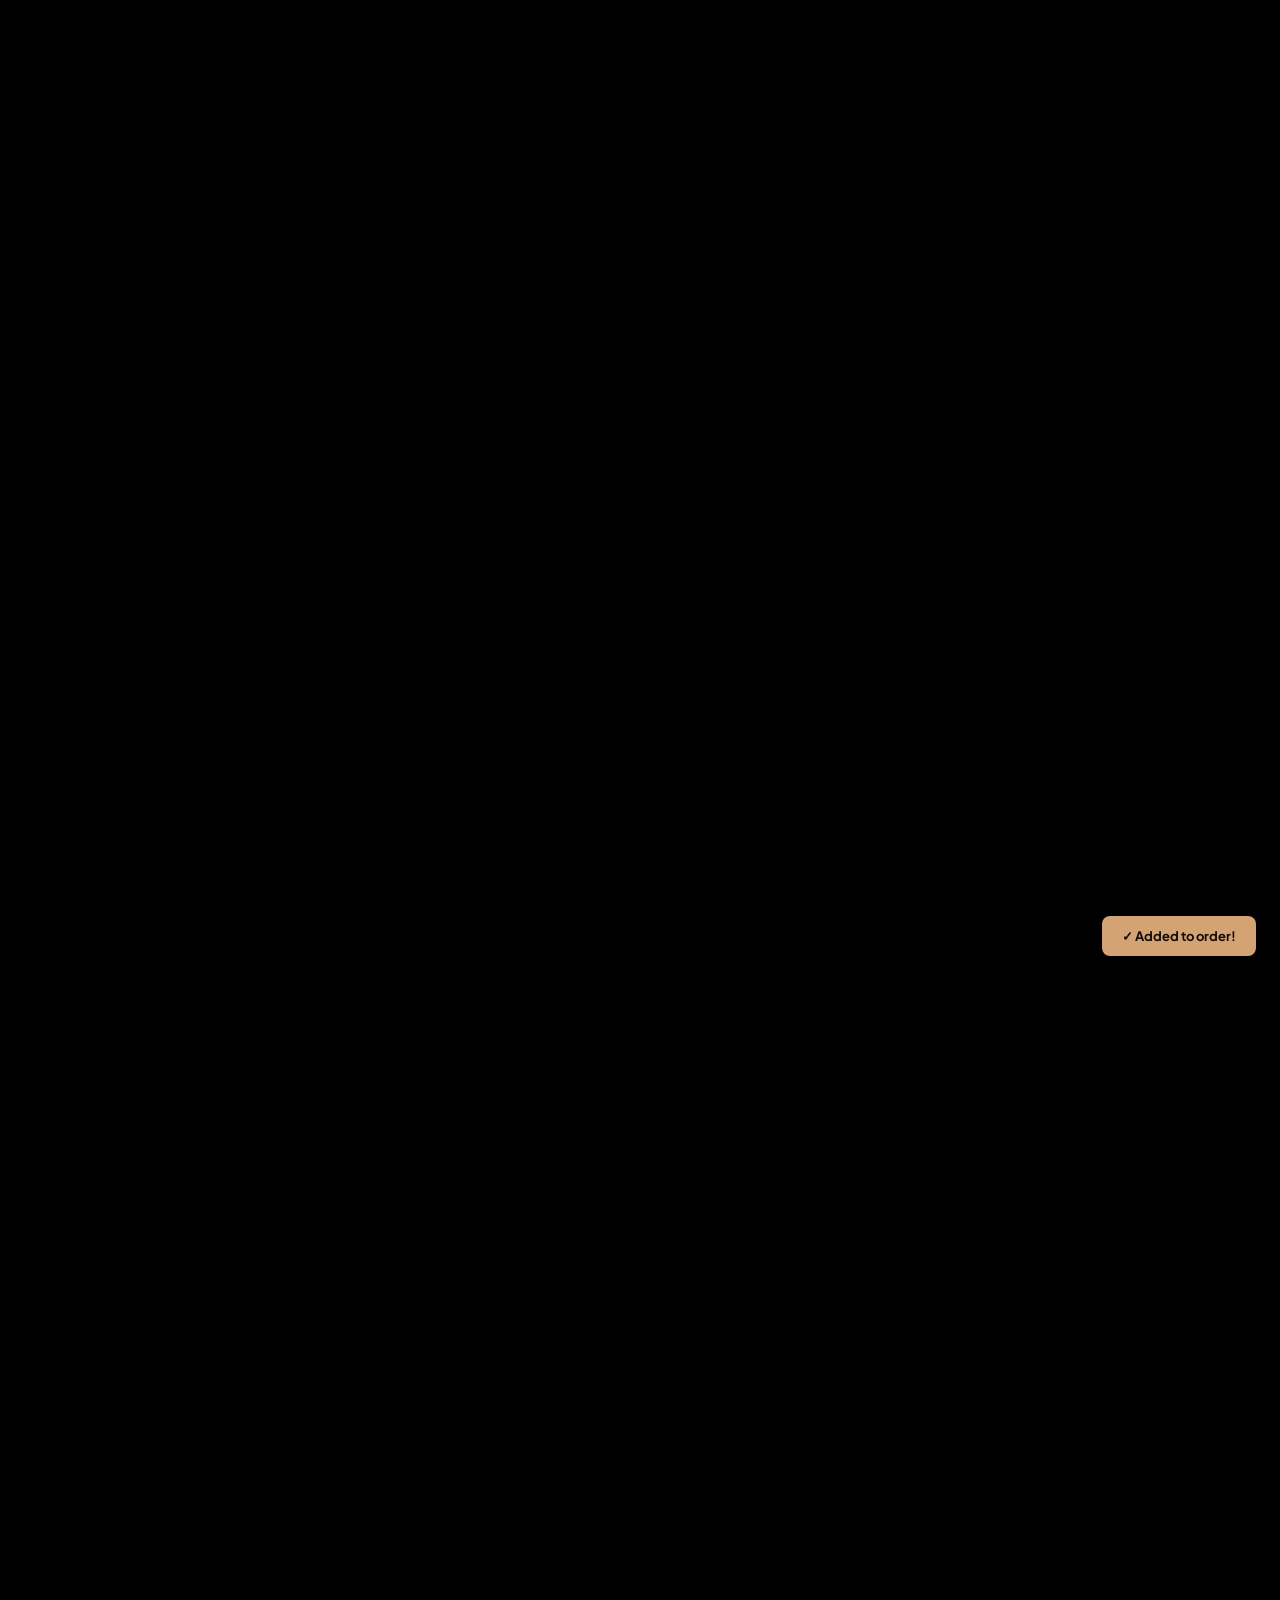
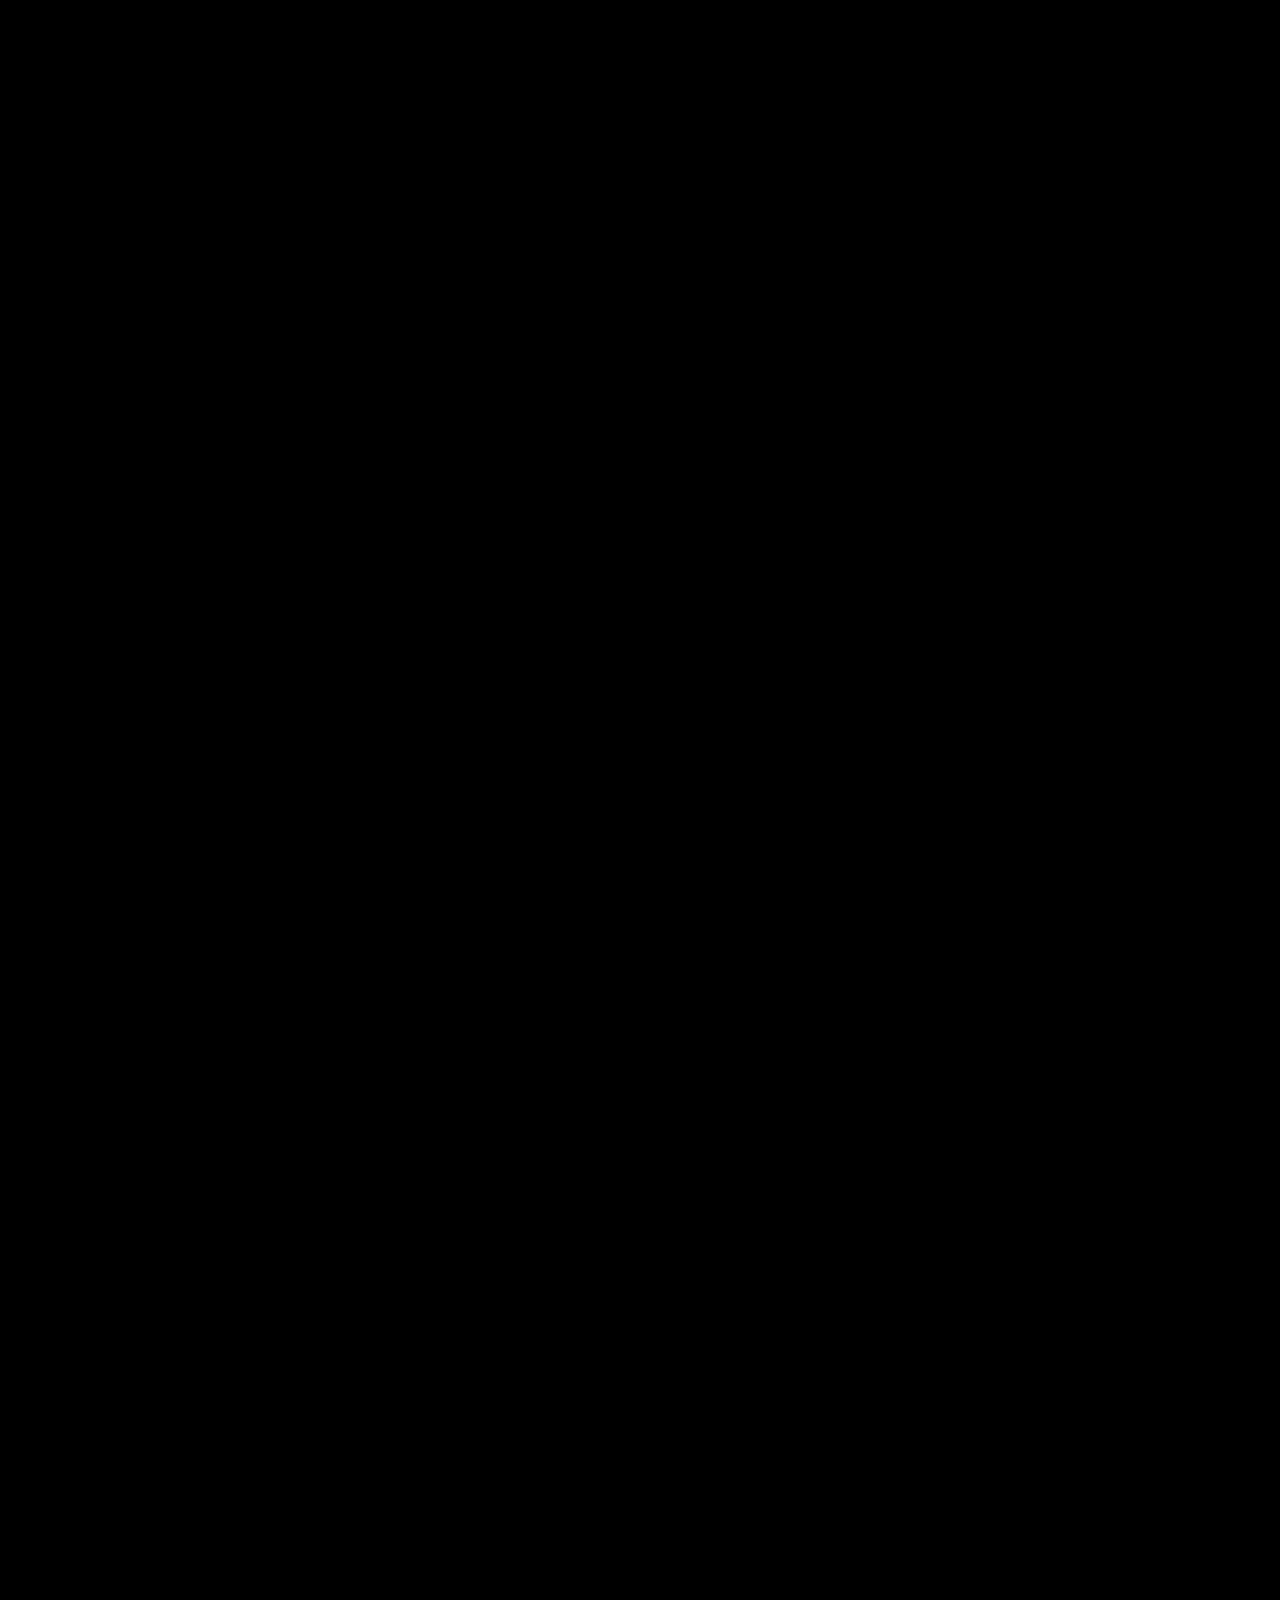
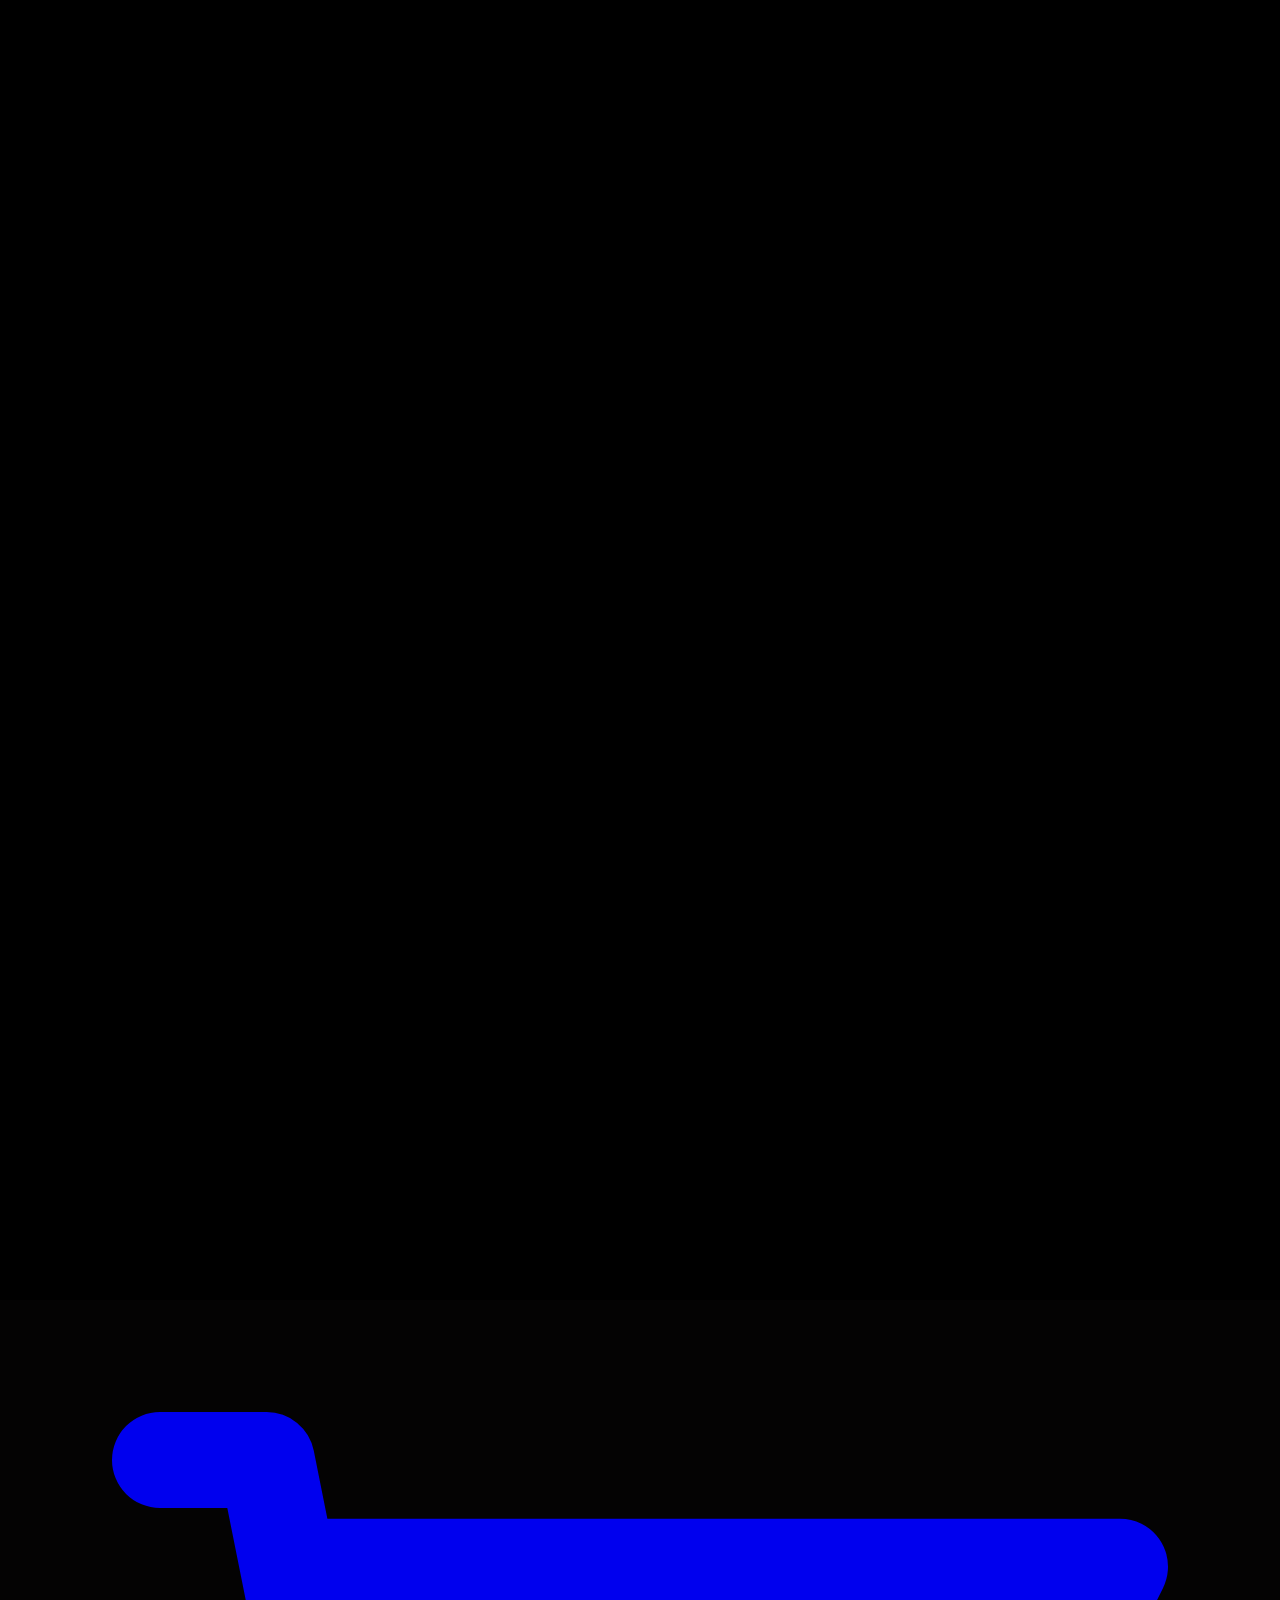
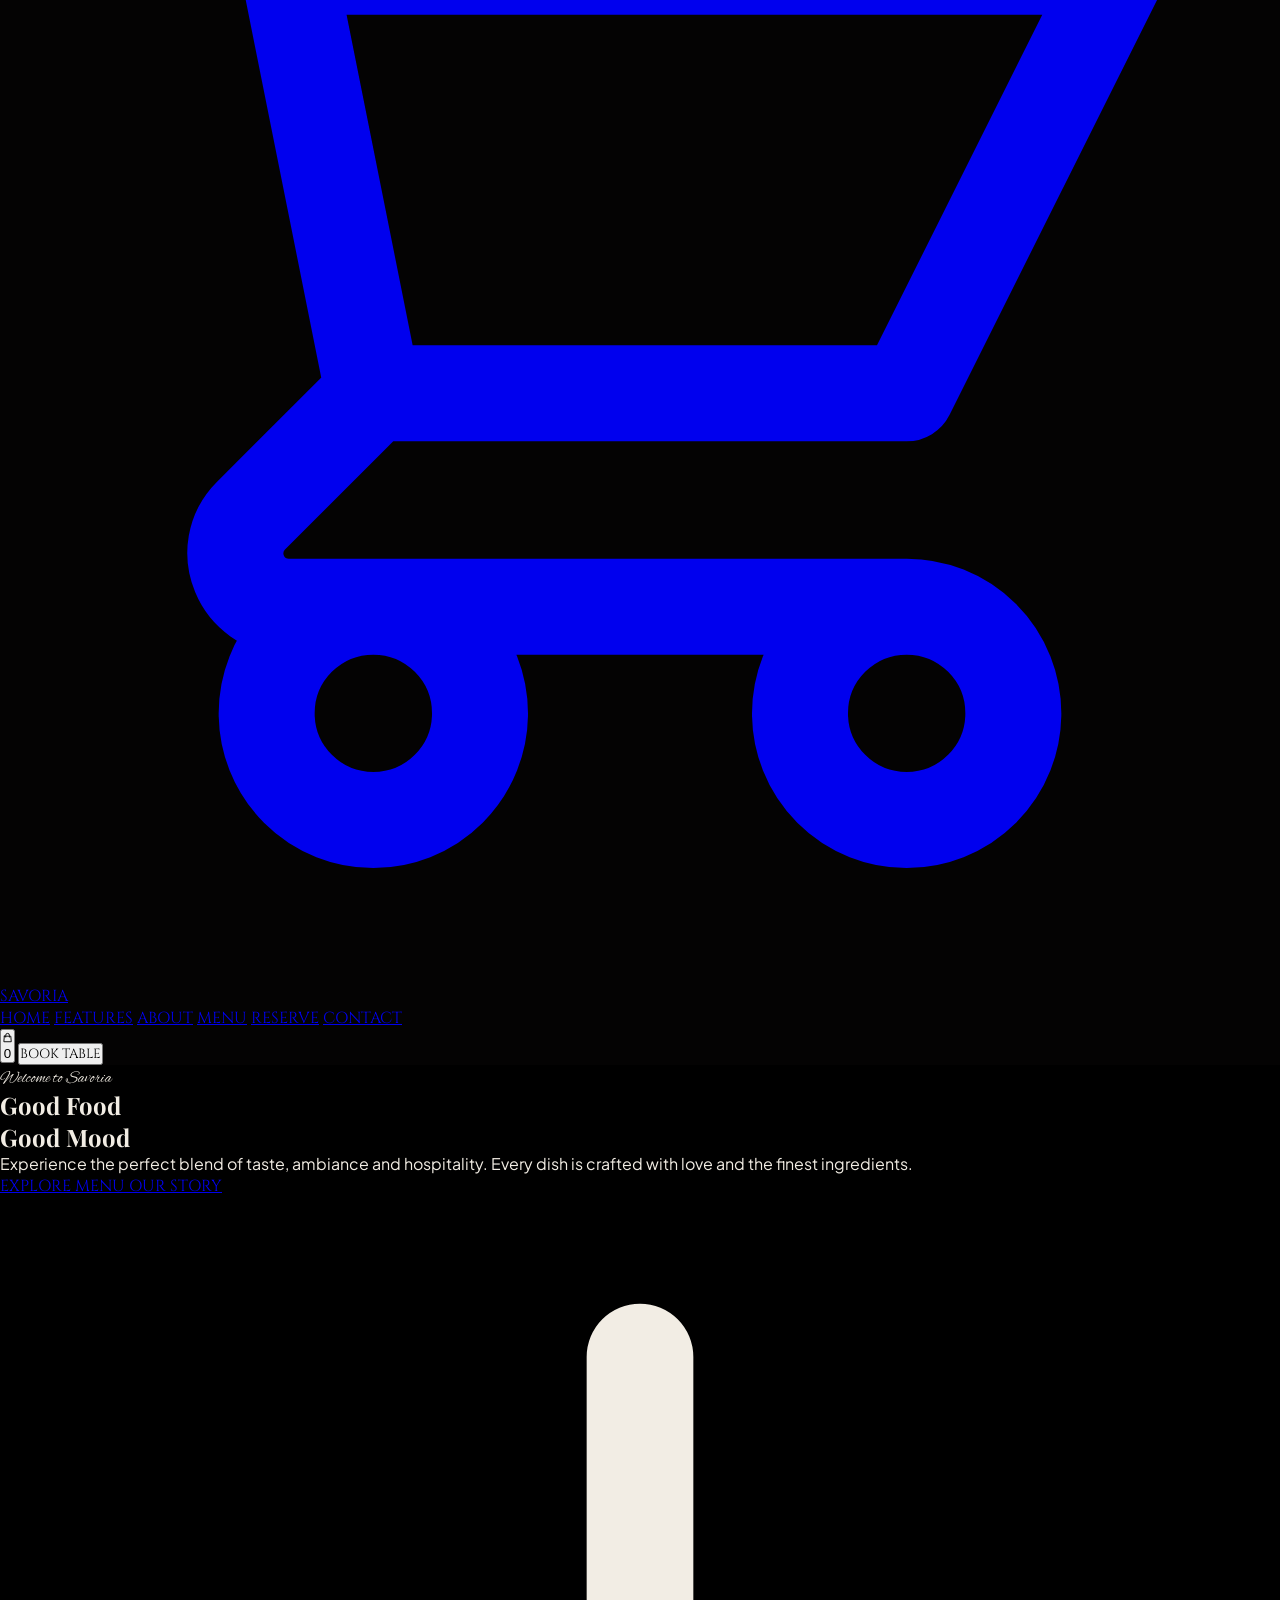
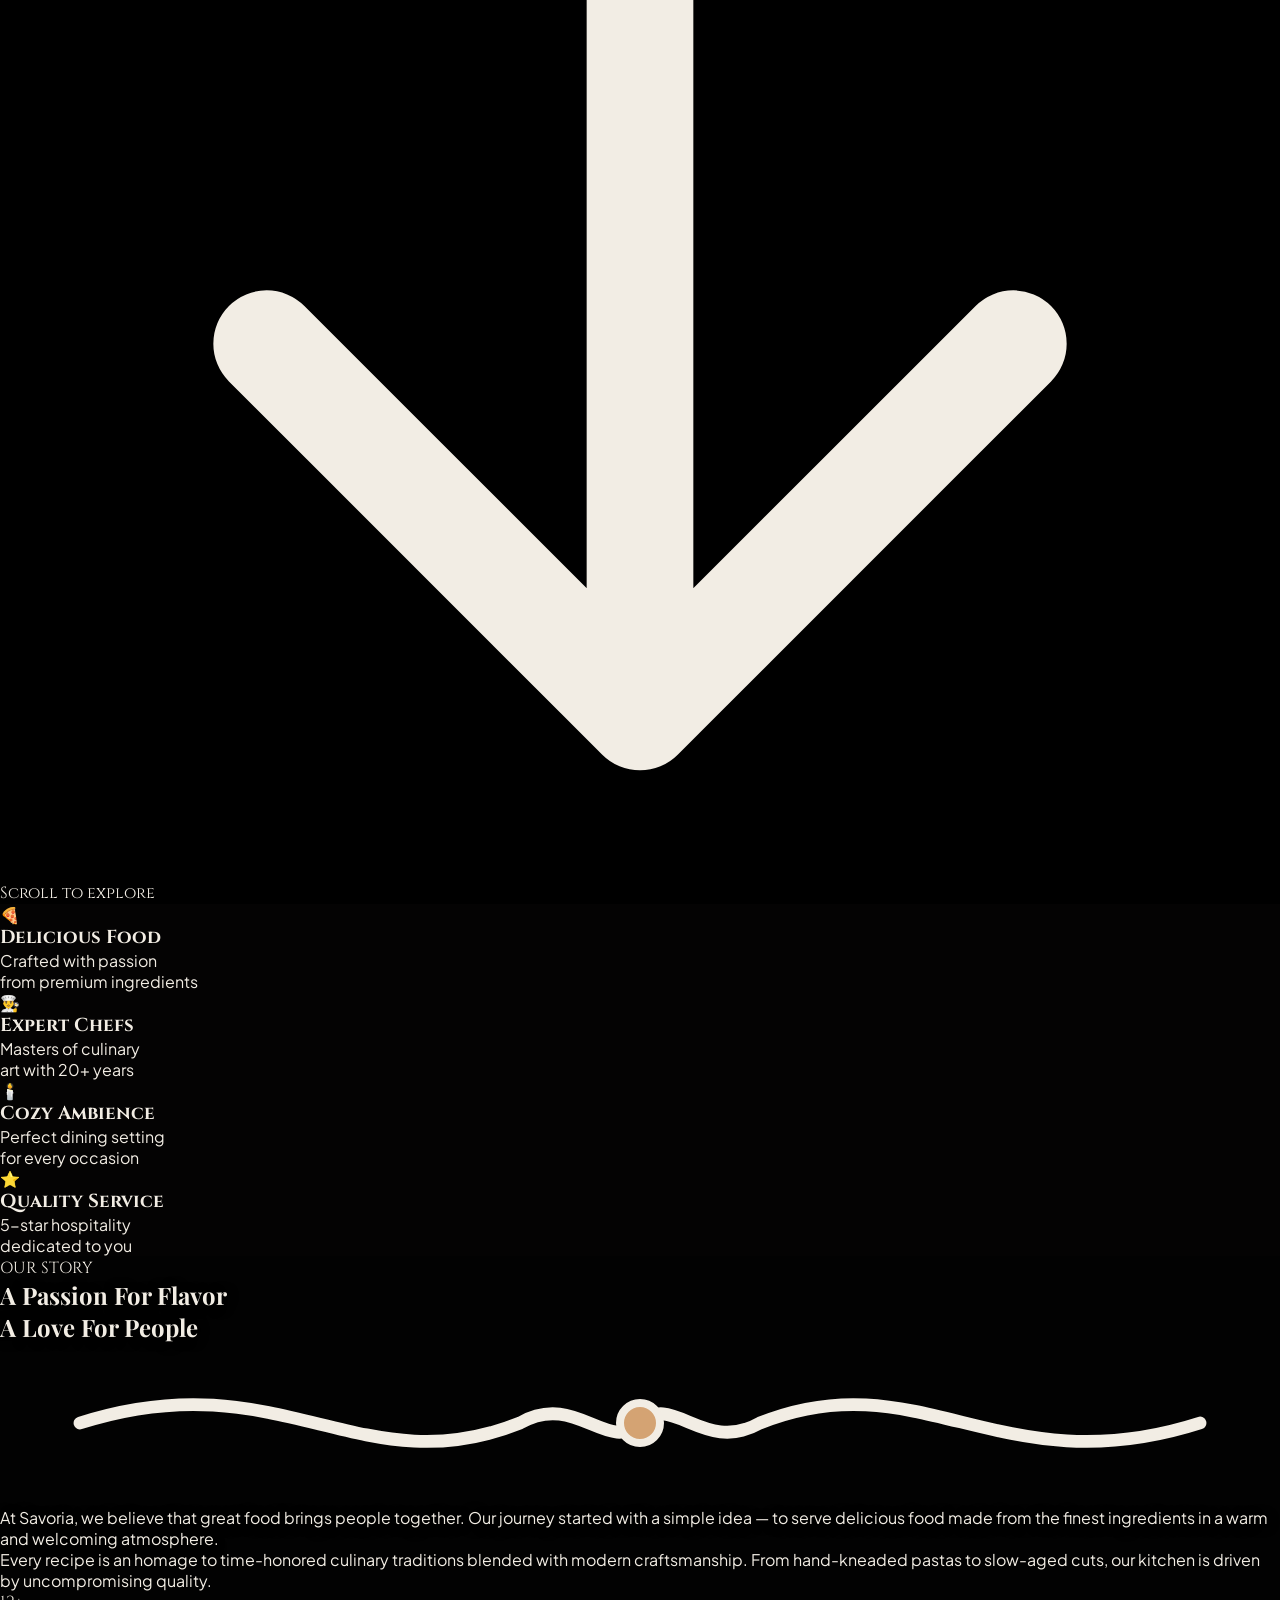
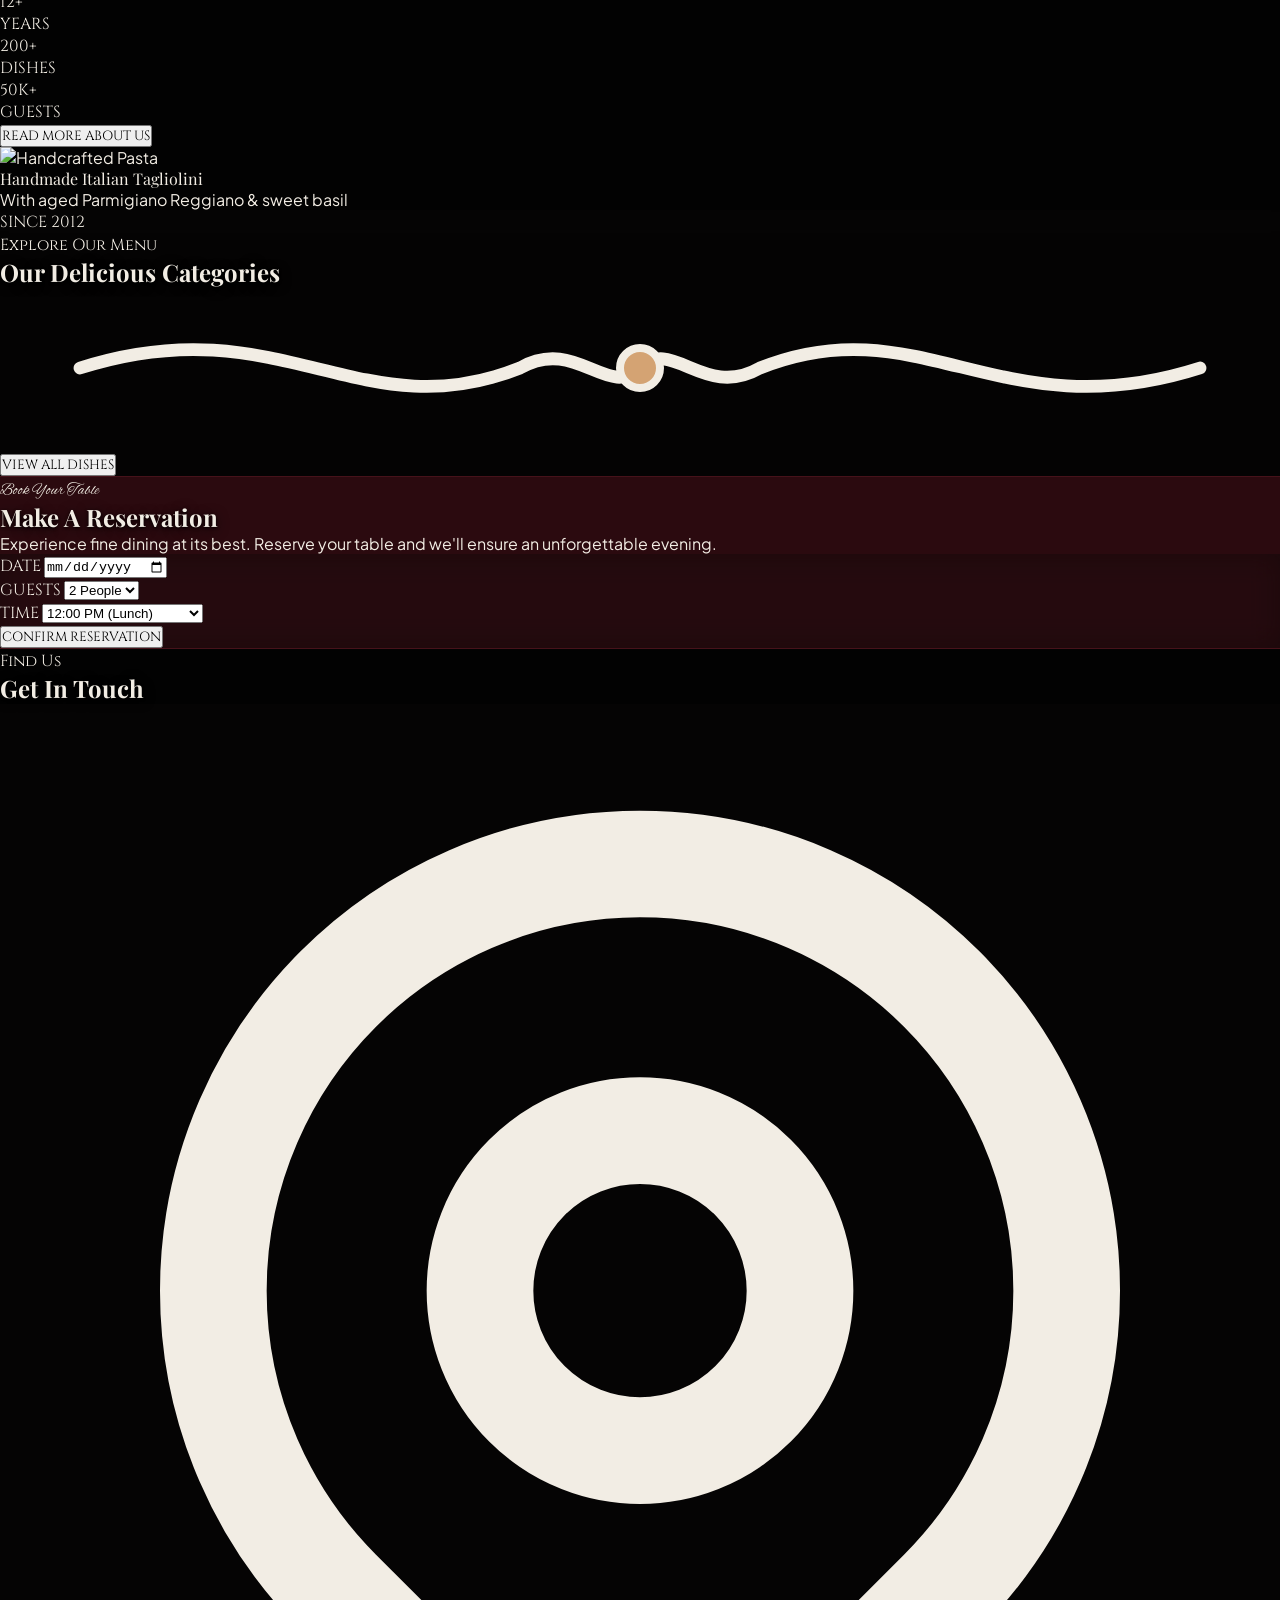
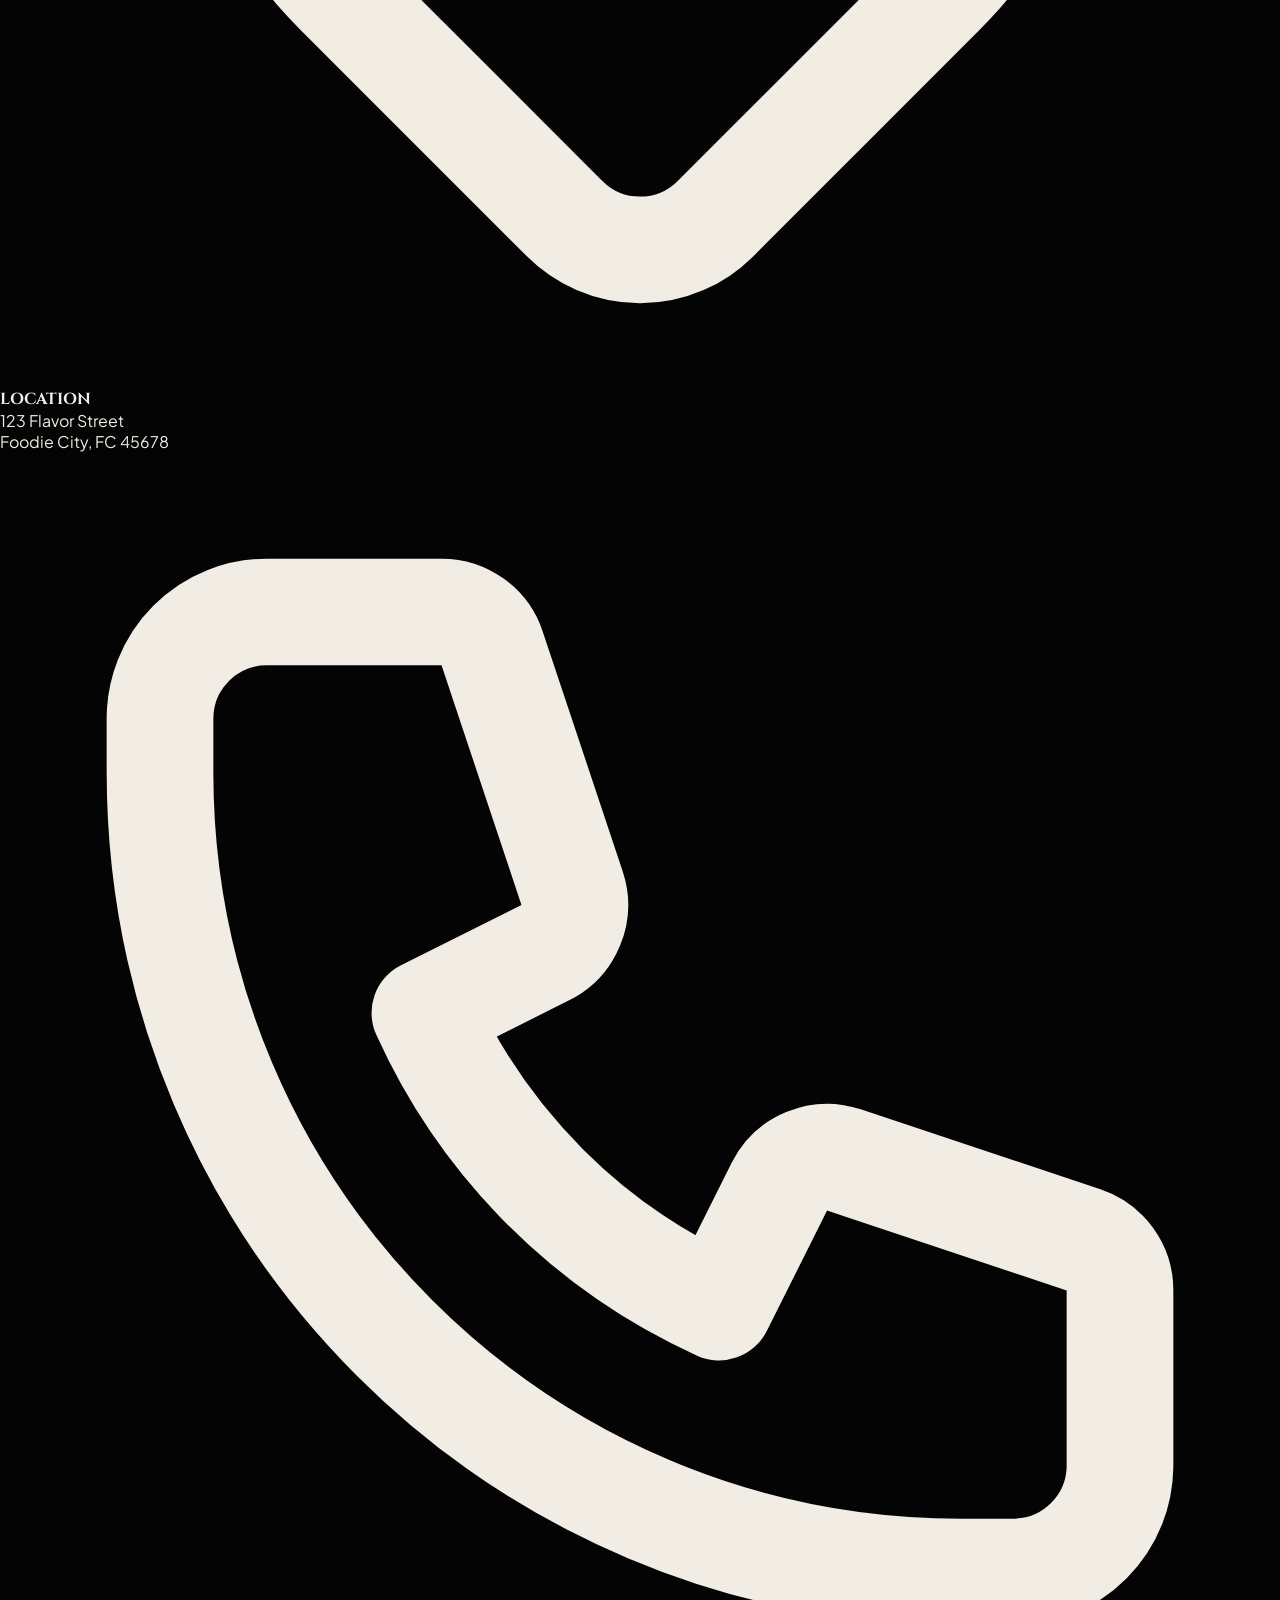
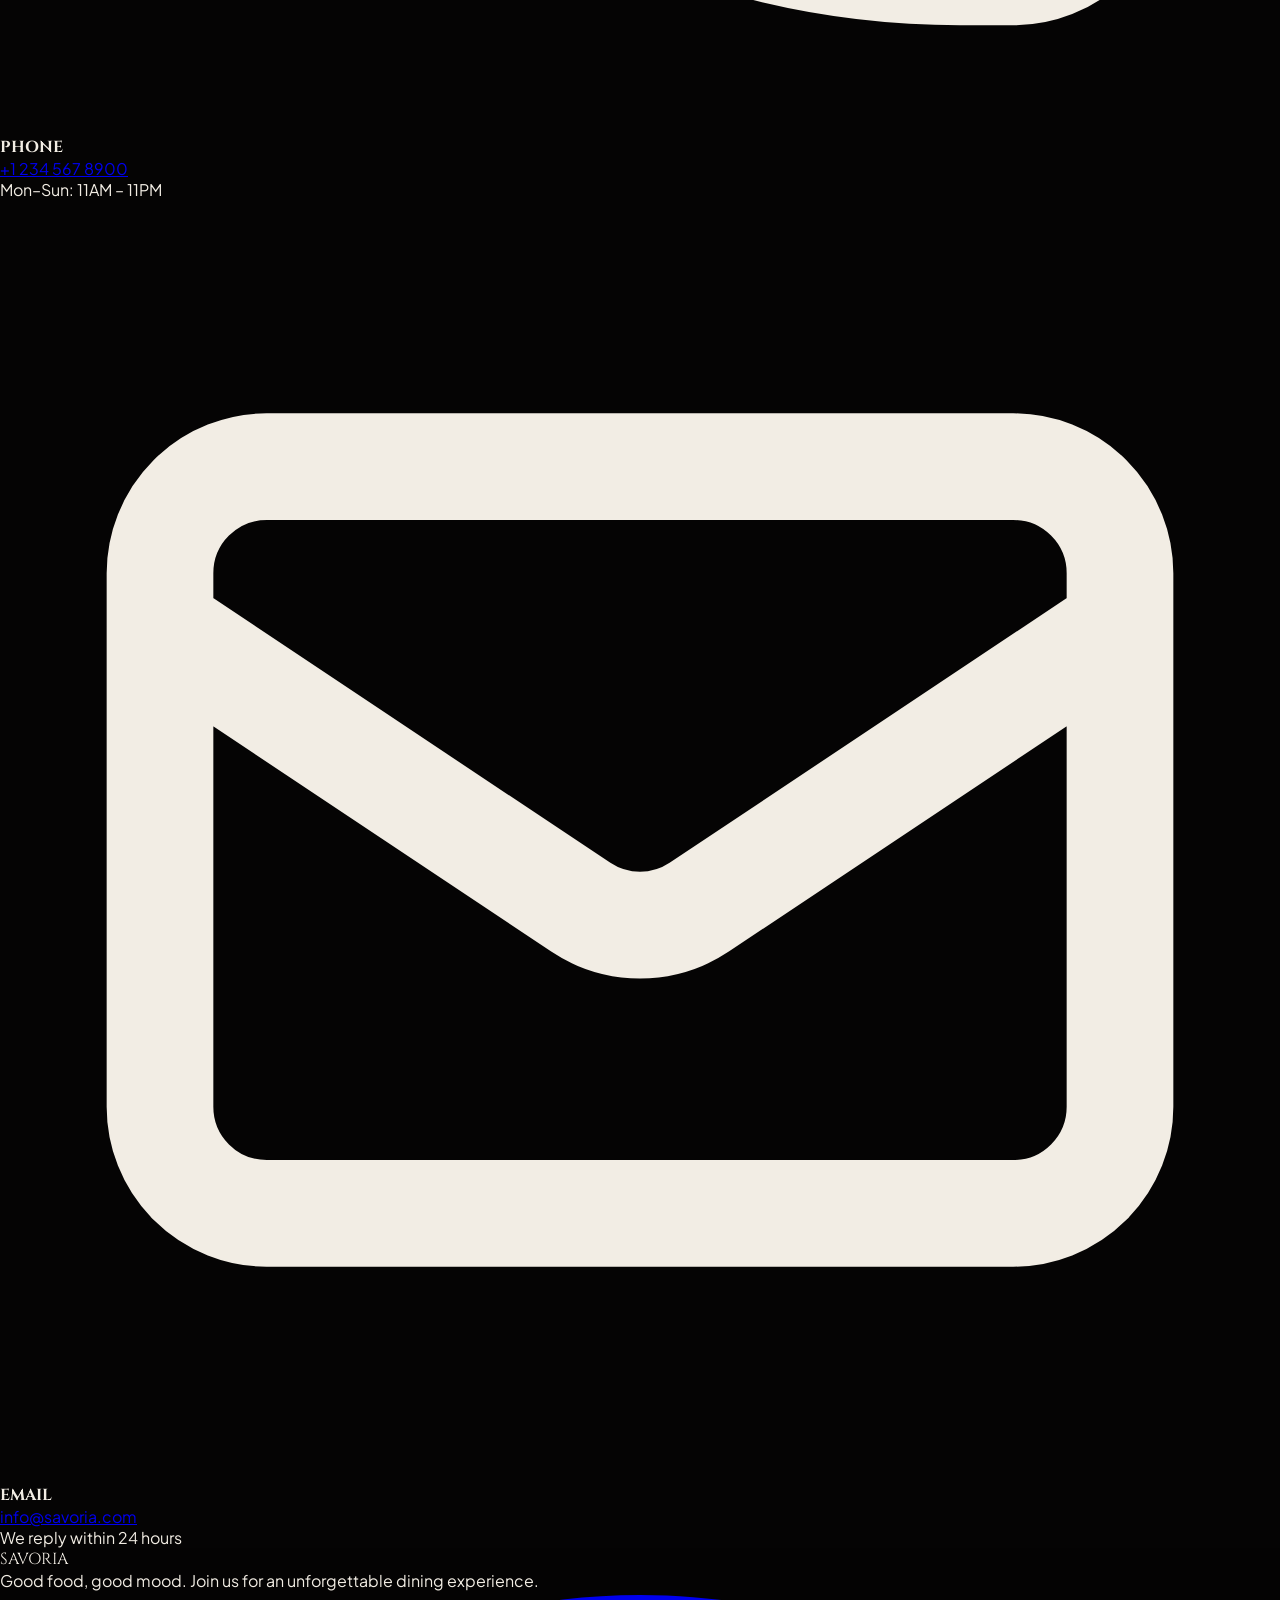
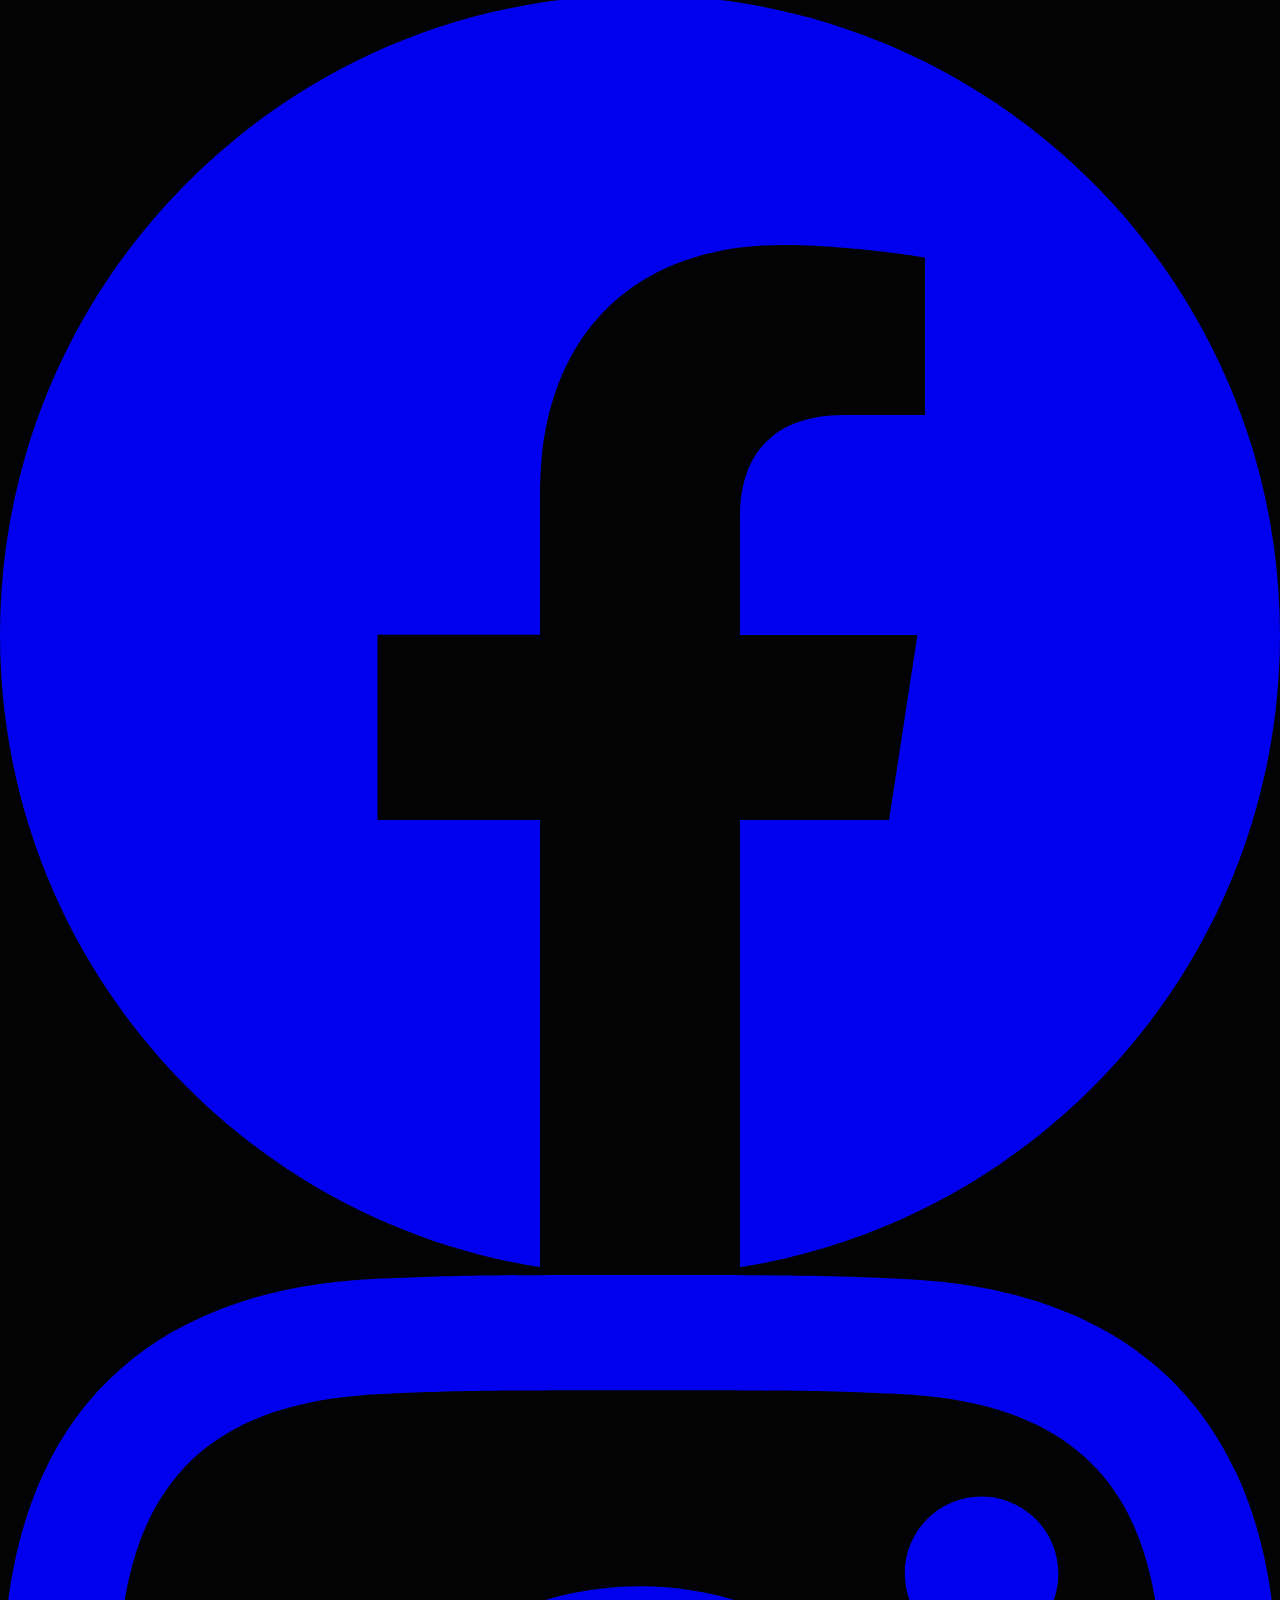
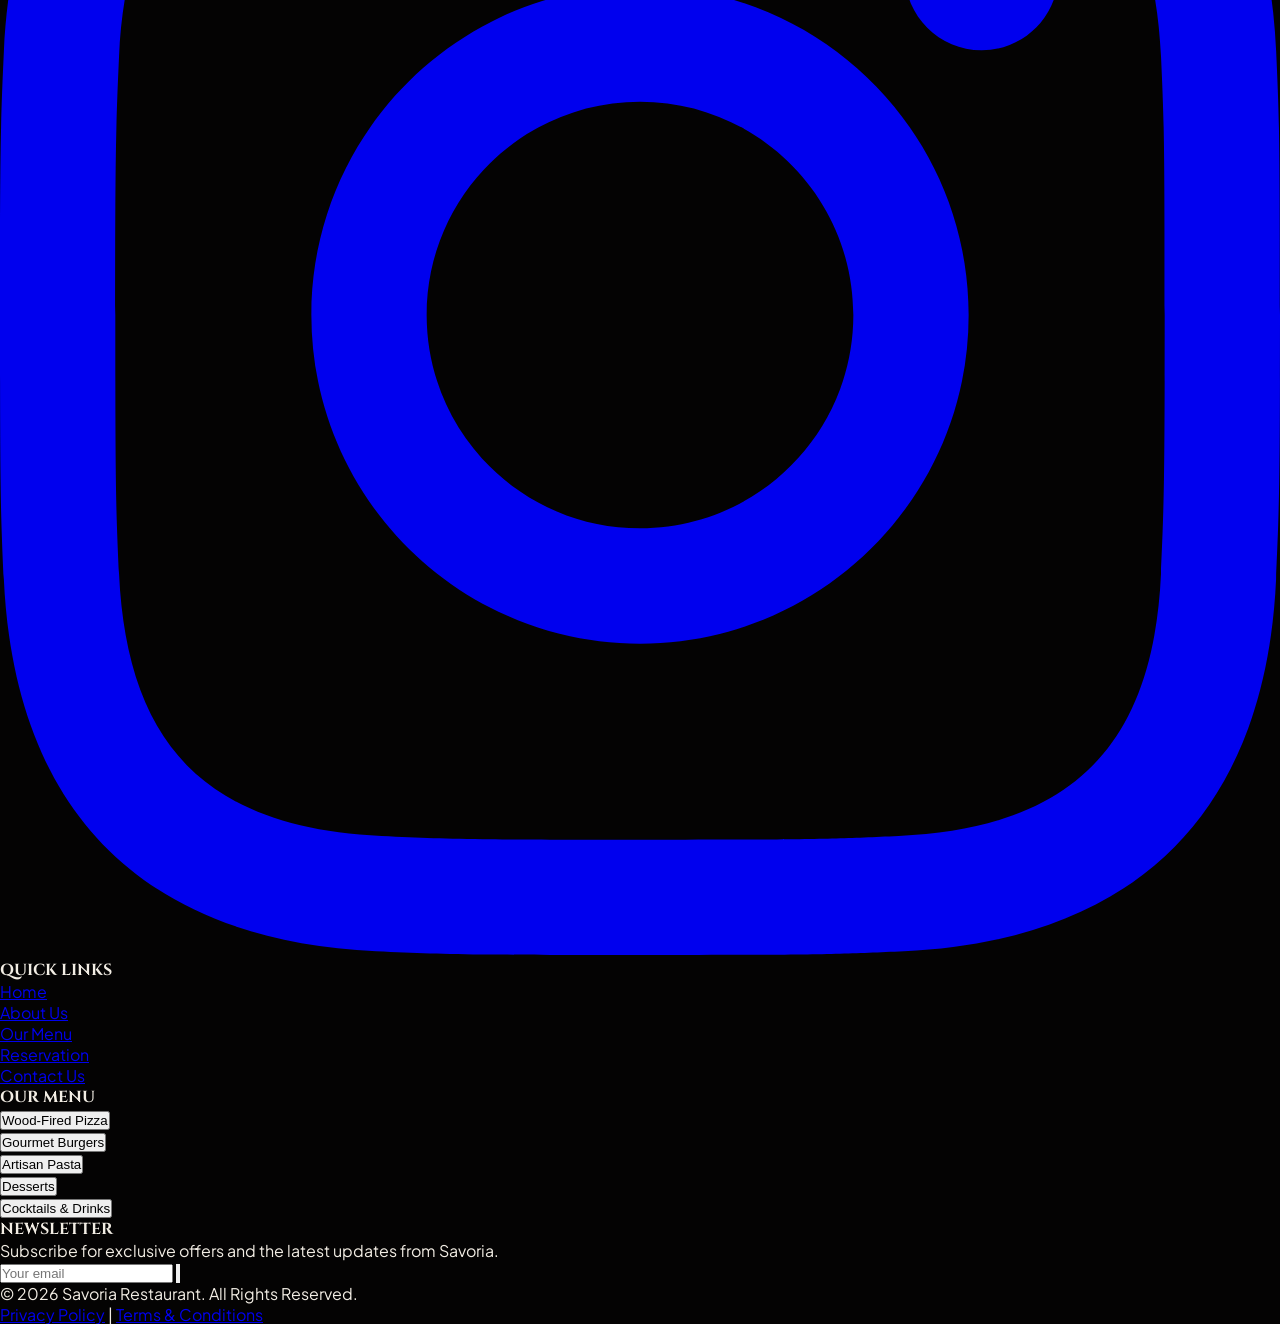
==== index.html @ 18f344c6 "Add index.html" ====
<!DOCTYPE html>
<html lang="en" class="scroll-smooth">
<head>
    <meta charset="UTF-8">
    <meta name="viewport" content="width=device-width, initial-scale=1.0">
    <title>Savoria Restaurant</title>
    <script src="https://cdn.tailwindcss.com"></script>
    <link href="https://fonts.googleapis.com/css2?family=Alex+Brush&family=Playfair+Display:ital,wght@0,400;0,500;0,600;0,700;1,400&family=Plus+Jakarta+Sans:wght@300;400;500;600;700&family=Cinzel:wght@400;500;600;700&display=swap" rel="stylesheet">
    <style>
        * { box-sizing: border-box; margin: 0; padding: 0; }

        html { scroll-behavior: smooth; }

        body {
            background: #000;
            color: #f2ede4;
            font-family: 'Plus Jakarta Sans', sans-serif;
            overflow-x: hidden;
        }

        /* The canvas is FIXED in the viewport and always visible */
        #scroll-canvas {
            position: fixed;
            top: 0;
            left: 0;
            width: 100vw;
            height: 100vh;
            z-index: 0;
            object-fit: cover;
        }

        /* This tall wrapper drives the scroll progress */
        #scroll-driver {
            height: 500vh;
            position: relative;
            z-index: 0;
        }

        /* All content is fixed or sticky over the canvas */
        #site-content {
            position: relative;
            z-index: 10;
        }

        .glass {
            background: rgba(9, 8, 8, 0.45);
            backdrop-filter: blur(14px);
            -webkit-backdrop-filter: blur(14px);
        }

        .glass-light {
            background: rgba(9, 8, 8, 0.25);
            backdrop-filter: blur(10px);
            -webkit-backdrop-filter: blur(10px);
        }

        .font-script   { font-family: 'Alex Brush', cursive; }
        .font-serif    { font-family: 'Playfair Display', Georgia, serif; }
        .font-cinzel   { font-family: 'Cinzel', serif; }

        /* Custom scrollbar */
        ::-webkit-scrollbar { width: 6px; }
        ::-webkit-scrollbar-track { background: #0d0c0b; }
        ::-webkit-scrollbar-thumb { background: #d4a373; border-radius: 3px; }

        /* Section text shadow for readability */
        .text-shadow { text-shadow: 0 2px 12px rgba(0,0,0,0.8), 0 1px 3px rgba(0,0,0,0.9); }

        /* Menu card hover */
        .menu-card:hover { border-color: rgba(212,163,115,0.5); transform: translateY(-2px); }
        .menu-card { transition: all 0.3s ease; }

        /* Category button */
        .cat-btn { transition: all 0.3s ease; }
        .cat-btn:hover { transform: translateY(-6px); }
        .cat-btn.active { transform: scale(1.08); }

        /* Scroll indicator */
        #scroll-hint {
            animation: bounce 2s infinite;
        }
        @keyframes bounce {
            0%, 100% { transform: translateY(0); }
            50% { transform: translateY(10px); }
        }

        /* Modal */
        .modal-overlay {
            position: fixed; inset: 0;
            background: rgba(0,0,0,0.85);
            z-index: 9999;
            display: flex; align-items: center; justify-content: center;
            opacity: 0; pointer-events: none;
            transition: opacity 0.3s ease;
        }
        .modal-overlay.open { opacity: 1; pointer-events: all; }
        .modal-box {
            background: #120f0e;
            border: 1px solid rgba(212,163,115,0.4);
            border-radius: 16px;
            max-width: 500px; width: 90%;
            transform: translateY(20px);
            transition: transform 0.3s ease;
            max-height: 85vh;
            overflow-y: auto;
        }
        .modal-overlay.open .modal-box { transform: translateY(0); }

        /* Notification */
        #notification {
            position: fixed;
            bottom: 24px; right: 24px;
            background: #d4a373;
            color: #120a06;
            padding: 12px 20px;
            border-radius: 8px;
            font-weight: 700;
            font-size: 13px;
            z-index: 9999;
            transform: translateY(80px);
            transition: transform 0.4s cubic-bezier(0.34, 1.56, 0.64, 1);
        }
        #notification.show { transform: translateY(0); }
    </style>
</head>
<body>

<!-- ═══════════════════════════════════════════
     SCROLL ENGINE — drives canvas animation
═══════════════════════════════════════════ -->
<canvas id="scroll-canvas"></canvas>
<div id="scroll-driver"></div>

<!-- ═══════════════════════════════════════════
     SITE CONTENT — all layers on top
═══════════════════════════════════════════ -->
<div id="site-content">

    <!-- ── NAVBAR ─────────────────────────────── -->
    <nav class="glass fixed top-0 inset-x-0 z-50 border-b border-[#d4a373]/20">
        <div class="max-w-7xl mx-auto px-4 sm:px-8 h-20 flex items-center justify-between">
            <!-- Logo -->
            <a href="#hero" class="flex items-center gap-3">
                <svg class="w-7 h-7 text-[#d4a373]" fill="none" stroke="currentColor" viewBox="0 0 24 24">
                    <path stroke-linecap="round" stroke-linejoin="round" stroke-width="1.8"
                        d="M3 3h2l.4 2M7 13h10l4-8H5.4M7 13L5.4 5M7 13l-2.293 2.293c-.63.63-.184 1.707.707 1.707H17m0 0a2 2 0 100 4 2 2 0 000-4zm-8 2a2 2 0 11-4 0 2 2 0 014 0z"/>
                </svg>
                <span class="font-cinzel font-bold text-2xl tracking-[0.2em] text-white">SAVORIA</span>
            </a>

            <!-- Nav Links -->
            <div class="hidden md:flex items-center gap-8 font-cinzel text-[11px] tracking-[0.2em] text-[#d1c6b9]">
                <a href="#hero"        class="hover:text-[#d4a373] transition-colors">HOME</a>
                <a href="#features"    class="hover:text-[#d4a373] transition-colors">FEATURES</a>
                <a href="#about"       class="hover:text-[#d4a373] transition-colors">ABOUT</a>
                <a href="#menu"        class="hover:text-[#d4a373] transition-colors">MENU</a>
                <a href="#reservation" class="hover:text-[#d4a373] transition-colors">RESERVE</a>
                <a href="#contact"     class="hover:text-[#d4a373] transition-colors">CONTACT</a>
            </div>

            <!-- Cart + Reserve -->
            <div class="flex items-center gap-3">
                <button onclick="openCart()" class="relative p-2 text-[#d4a373] hover:text-[#e5a853] transition-colors">
                    <svg class="w-6 h-6" fill="none" stroke="currentColor" viewBox="0 0 24 24">
                        <path stroke-linecap="round" stroke-linejoin="round" stroke-width="2"
                            d="M16 11V7a4 4 0 00-8 0v4M5 9h14l1 12H4L5 9z"/>
                    </svg>
                    <span id="cart-badge" class="absolute -top-1 -right-1 w-4 h-4 bg-[#d4a373] text-black text-[9px] font-bold rounded-full flex items-center justify-center hidden">0</span>
                </button>
                <button onclick="openReservation()" class="px-5 py-2.5 bg-[#d4a373] hover:bg-[#e5a853] text-black font-cinzel font-bold text-[10px] tracking-widest uppercase transition-all shadow-lg">
                    BOOK TABLE
                </button>
            </div>
        </div>
    </nav>

    <!-- ── HERO ────────────────────────────────── -->
    <section id="hero" class="min-h-screen flex items-center pt-20 pb-12">
        <div class="max-w-7xl mx-auto px-4 sm:px-8 w-full">
            <div class="max-w-2xl space-y-8">
                <span class="font-script text-5xl text-[#d4a373] block text-shadow">Welcome to Savoria</span>

                <h1 class="font-serif text-6xl sm:text-7xl lg:text-8xl font-medium text-[#fdfbf7] leading-[1.05] text-shadow">
                    Good Food<br><span class="italic font-light">Good Mood</span>
                </h1>

                <p class="text-[#d1c6b9] text-lg leading-relaxed max-w-lg text-shadow">
                    Experience the perfect blend of taste, ambiance and hospitality. Every dish is crafted with love and the finest ingredients.
                </p>

                <div class="flex flex-wrap gap-4 pt-2">
                    <a href="#menu" class="px-8 py-4 bg-[#d4a373] hover:bg-[#e5a853] text-[#120a06] font-cinzel font-bold text-xs tracking-widest uppercase transition-all shadow-xl">
                        EXPLORE MENU
                    </a>
                    <a href="#about" class="px-8 py-4 border border-[#d4a373]/50 hover:border-[#d4a373] text-[#f4efe6] hover:text-[#d4a373] font-cinzel font-bold text-xs tracking-widest uppercase transition-all">
                        OUR STORY
                    </a>
                </div>

                <!-- Scroll hint -->
                <div id="scroll-hint" class="flex items-center gap-3 pt-8 text-[#8a7a6e]">
                    <svg class="w-5 h-5 text-[#d4a373]" fill="none" stroke="currentColor" viewBox="0 0 24 24">
                        <path stroke-linecap="round" stroke-linejoin="round" stroke-width="2" d="M19 14l-7 7m0 0l-7-7m7 7V3"/>
                    </svg>
                    <span class="font-cinzel text-[10px] tracking-[0.3em] uppercase">Scroll to explore</span>
                </div>
            </div>
        </div>
    </section>

    <!-- ── FEATURES BAR ─────────────────────────── -->
    <section id="features" class="glass border-y border-[#d4a373]/20 py-14">
        <div class="max-w-7xl mx-auto px-4 sm:px-8 grid grid-cols-2 md:grid-cols-4 gap-8 text-center">
            <div class="space-y-3">
                <div class="text-3xl">🍕</div>
                <h3 class="font-cinzel font-bold text-[#d4a373] text-xs tracking-[0.2em] uppercase">Delicious Food</h3>
                <p class="text-[#8a7a6e] text-xs leading-relaxed">Crafted with passion<br>from premium ingredients</p>
            </div>
            <div class="space-y-3">
                <div class="text-3xl">👨‍🍳</div>
                <h3 class="font-cinzel font-bold text-[#d4a373] text-xs tracking-[0.2em] uppercase">Expert Chefs</h3>
                <p class="text-[#8a7a6e] text-xs leading-relaxed">Masters of culinary<br>art with 20+ years</p>
            </div>
            <div class="space-y-3">
                <div class="text-3xl">🕯️</div>
                <h3 class="font-cinzel font-bold text-[#d4a373] text-xs tracking-[0.2em] uppercase">Cozy Ambience</h3>
                <p class="text-[#8a7a6e] text-xs leading-relaxed">Perfect dining setting<br>for every occasion</p>
            </div>
            <div class="space-y-3">
                <div class="text-3xl">⭐</div>
                <h3 class="font-cinzel font-bold text-[#d4a373] text-xs tracking-[0.2em] uppercase">Quality Service</h3>
                <p class="text-[#8a7a6e] text-xs leading-relaxed">5-star hospitality<br>dedicated to you</p>
            </div>
        </div>
    </section>

    <!-- ── OUR STORY ────────────────────────────── -->
    <section id="about" class="py-24 lg:py-32 glass-light">
        <div class="max-w-7xl mx-auto px-4 sm:px-8">
            <div class="grid grid-cols-1 lg:grid-cols-2 gap-16 items-center">
                <!-- Text -->
                <div class="space-y-7">
                    <div class="flex items-center gap-4">
                        <span class="font-cinzel text-xs font-bold tracking-[0.28em] text-[#d4a373] uppercase">OUR STORY</span>
                        <div class="flex-1 h-px bg-gradient-to-r from-[#d4a373] to-transparent"></div>
                    </div>

                    <h2 class="font-serif text-5xl lg:text-6xl text-[#fcf9f2] leading-[1.1] text-shadow">
                        A Passion For Flavor<br>
                        <span class="italic font-light text-[#f0e6d6]">A Love For People</span>
                    </h2>

                    <!-- Ornamental divider -->
                    <svg class="w-40 h-5 text-[#8c1d2d]" viewBox="0 0 160 20" fill="none" stroke="currentColor">
                        <path d="M10 10 C35 2, 45 18, 65 10 C72 6, 76 14, 80 10 C84 6, 88 14, 95 10 C115 2, 125 18, 150 10" stroke-width="1.6" stroke-linecap="round"/>
                        <circle cx="80" cy="10" r="2.5" fill="#d4a373"/>
                    </svg>

                    <p class="text-[#b8ada0] leading-relaxed text-shadow">
                        At Savoria, we believe that great food brings people together. Our journey started with a simple idea — to serve delicious food made from the finest ingredients in a warm and welcoming atmosphere.
                    </p>
                    <p class="text-[#8f8375] text-sm leading-relaxed">
                        Every recipe is an homage to time-honored culinary traditions blended with modern craftsmanship. From hand-kneaded pastas to slow-aged cuts, our kitchen is driven by uncompromising quality.
                    </p>

                    <div class="flex items-center gap-4 pt-4">
                        <div class="text-center">
                            <div class="font-cinzel font-bold text-3xl text-[#d4a373]">12+</div>
                            <div class="text-[#8a7a6e] text-xs font-cinzel tracking-widest">YEARS</div>
                        </div>
                        <div class="w-px h-12 bg-[#2e2621]"></div>
                        <div class="text-center">
                            <div class="font-cinzel font-bold text-3xl text-[#d4a373]">200+</div>
                            <div class="text-[#8a7a6e] text-xs font-cinzel tracking-widest">DISHES</div>
                        </div>
                        <div class="w-px h-12 bg-[#2e2621]"></div>
                        <div class="text-center">
                            <div class="font-cinzel font-bold text-3xl text-[#d4a373]">50K+</div>
                            <div class="text-[#8a7a6e] text-xs font-cinzel tracking-widest">GUESTS</div>
                        </div>
                    </div>

                    <button onclick="openStory()" class="px-8 py-4 bg-[#6b1420] hover:bg-[#851a29] text-[#f7f2ea] font-cinzel font-bold text-xs tracking-widest uppercase border border-[#942738]/40 transition-all shadow-xl">
                        READ MORE ABOUT US
                    </button>
                </div>

                <!-- Image -->
                <div class="relative">
                    <div class="rounded-2xl overflow-hidden border border-[#d4a373]/20 shadow-2xl">
                        <img src="https://images.unsplash.com/photo-1621996346565-e3d5d6281290?auto=format&fit=crop&w=1000&q=85"
                            alt="Handcrafted Pasta" class="w-full h-[480px] object-cover">
                        <div class="absolute bottom-0 inset-x-0 bg-gradient-to-t from-black/90 to-transparent p-6 pt-16">
                            <p class="font-serif text-white text-lg font-medium">Handmade Italian Tagliolini</p>
                            <p class="text-[#a89c8e] text-xs mt-1">With aged Parmigiano Reggiano & sweet basil</p>
                        </div>
                    </div>
                    <!-- Badge -->
                    <div class="absolute top-5 right-5 glass px-4 py-2 rounded-lg border border-[#d4a373]/30 flex items-center gap-2">
                        <div class="w-2 h-2 rounded-full bg-[#e5a853] animate-pulse"></div>
                        <span class="font-cinzel text-[11px] font-bold text-[#e5a853] tracking-widest">SINCE 2012</span>
                    </div>
                </div>
            </div>
        </div>
    </section>

    <!-- ── MENU ─────────────────────────────────── -->
    <section id="menu" class="py-24 glass border-t border-[#d4a373]/10">
        <div class="max-w-7xl mx-auto px-4 sm:px-8">

            <!-- Header -->
            <div class="text-center space-y-4 mb-16">
                <span class="font-cinzel text-xs font-bold tracking-[0.3em] text-[#d4a373] uppercase">Explore Our Menu</span>
                <h2 class="font-serif text-5xl text-[#fdfbf7] font-medium text-shadow">Our Delicious Categories</h2>
                <svg class="w-36 h-5 text-[#8c1d2d] mx-auto" viewBox="0 0 160 20" fill="none" stroke="currentColor">
                    <path d="M10 10 C35 2, 45 18, 65 10 C72 6, 76 14, 80 10 C84 6, 88 14, 95 10 C115 2, 125 18, 150 10" stroke-width="1.6" stroke-linecap="round"/>
                    <circle cx="80" cy="10" r="2.5" fill="#d4a373"/>
                </svg>
            </div>

            <!-- Category Circles -->
            <div id="categories-container" class="grid grid-cols-3 sm:grid-cols-6 gap-6 justify-items-center mb-16"></div>

            <!-- Dishes Grid -->
            <div class="border-t border-[#d4a373]/10 pt-12">
                <div class="flex items-center justify-between mb-8 flex-wrap gap-4">
                    <h3 id="cat-title" class="font-cinzel font-bold text-xl text-[#fcf9f2] tracking-wider"></h3>
                    <button id="view-all-btn" onclick="selectCategory('all')" class="hidden text-xs font-cinzel font-semibold tracking-widest text-[#d4a373] hover:text-[#e5a853] underline">
                        VIEW ALL DISHES
                    </button>
                </div>
                <div id="menu-grid" class="grid grid-cols-1 md:grid-cols-2 gap-6"></div>
            </div>
        </div>
    </section>

    <!-- ── RESERVATION BANNER ───────────────────── -->
    <section id="reservation" class="py-20" style="background: rgba(72,17,25,0.6); backdrop-filter: blur(12px); border-top: 1px solid rgba(110,30,43,0.4); border-bottom: 1px solid rgba(110,30,43,0.4);">
        <div class="max-w-7xl mx-auto px-4 sm:px-8">
            <div class="flex flex-col lg:flex-row items-center justify-between gap-12">
                <div class="space-y-4 text-center lg:text-left">
                    <span class="font-script text-4xl text-[#d4a373] block">Book Your Table</span>
                    <h2 class="font-serif text-4xl lg:text-5xl text-white font-medium text-shadow">Make A Reservation</h2>
                    <p class="text-[#c9bfb5] text-sm max-w-md">Experience fine dining at its best. Reserve your table and we'll ensure an unforgettable evening.</p>
                </div>

                <div class="glass rounded-xl p-8 w-full max-w-md border border-[#6e1e2b]/60 space-y-4">
                    <div class="grid grid-cols-2 gap-4">
                        <div class="space-y-1">
                            <label class="font-cinzel text-[10px] tracking-widest text-[#d4a373]">DATE</label>
                            <input type="date" id="res-date" class="w-full bg-[#300a10]/80 border border-[#6b1e28] px-3 py-2.5 text-sm text-white focus:outline-none focus:border-[#d4a373] color-scheme-dark">
                        </div>
                        <div class="space-y-1">
                            <label class="font-cinzel text-[10px] tracking-widest text-[#d4a373]">GUESTS</label>
                            <select id="res-guests" class="w-full bg-[#300a10]/80 border border-[#6b1e28] px-3 py-2.5 text-sm text-white focus:outline-none focus:border-[#d4a373]">
                                <option value="2">2 People</option>
                                <option value="4">4 People</option>
                                <option value="6">6 People</option>
                                <option value="8">8 People</option>
                            </select>
                        </div>
                    </div>
                    <div class="space-y-1">
                        <label class="font-cinzel text-[10px] tracking-widest text-[#d4a373]">TIME</label>
                        <select id="res-time" class="w-full bg-[#300a10]/80 border border-[#6b1e28] px-3 py-2.5 text-sm text-white focus:outline-none focus:border-[#d4a373]">
                            <option>12:00 PM (Lunch)</option>
                            <option>07:30 PM (Dinner)</option>
                            <option>09:30 PM (Late Dinner)</option>
                        </select>
                    </div>
                    <button onclick="confirmReservation()" class="w-full py-3.5 bg-[#d4a373] hover:bg-[#e5a853] text-[#120a06] font-cinzel font-bold text-xs tracking-widest uppercase transition-all">
                        CONFIRM RESERVATION
                    </button>
                </div>
            </div>
        </div>
    </section>

    <!-- ── CONTACT ───────────────────────────────── -->
    <section id="contact" class="py-24 glass-light border-t border-[#d4a373]/10">
        <div class="max-w-7xl mx-auto px-4 sm:px-8">
            <div class="text-center mb-16">
                <span class="font-cinzel text-xs tracking-[0.3em] text-[#d4a373] uppercase">Find Us</span>
                <h2 class="font-serif text-5xl text-[#fdfbf7] mt-3 text-shadow">Get In Touch</h2>
            </div>
            <div class="grid grid-cols-1 md:grid-cols-3 gap-8">
                <div class="glass rounded-xl p-8 border border-[#d4a373]/15 text-center space-y-4">
                    <div class="w-14 h-14 rounded-full bg-[#d4a373]/10 border border-[#d4a373]/30 flex items-center justify-center mx-auto">
                        <svg class="w-6 h-6 text-[#d4a373]" fill="none" stroke="currentColor" viewBox="0 0 24 24">
                            <path stroke-linecap="round" stroke-linejoin="round" stroke-width="2" d="M17.657 16.657L13.414 20.9a1.998 1.998 0 01-2.827 0l-4.244-4.243a8 8 0 1111.314 0z"/>
                            <path stroke-linecap="round" stroke-linejoin="round" stroke-width="2" d="M15 11a3 3 0 11-6 0 3 3 0 016 0z"/>
                        </svg>
                    </div>
                    <h4 class="font-cinzel font-bold text-[#d4a373] text-xs tracking-widest">LOCATION</h4>
                    <p class="text-[#9f9488] text-sm leading-relaxed">123 Flavor Street<br>Foodie City, FC 45678</p>
                </div>
                <div class="glass rounded-xl p-8 border border-[#d4a373]/15 text-center space-y-4">
                    <div class="w-14 h-14 rounded-full bg-[#d4a373]/10 border border-[#d4a373]/30 flex items-center justify-center mx-auto">
                        <svg class="w-6 h-6 text-[#d4a373]" fill="none" stroke="currentColor" viewBox="0 0 24 24">
                            <path stroke-linecap="round" stroke-linejoin="round" stroke-width="2" d="M3 5a2 2 0 012-2h3.28a1 1 0 01.948.684l1.498 4.493a1 1 0 01-.502 1.21l-2.257 1.13a11.042 11.042 0 005.516 5.516l1.13-2.257a1 1 0 011.21-.502l4.493 1.498a1 1 0 01.684.949V19a2 2 0 01-2 2h-1C9.716 21 3 14.284 3 6V5z"/>
                        </svg>
                    </div>
                    <h4 class="font-cinzel font-bold text-[#d4a373] text-xs tracking-widest">PHONE</h4>
                    <p class="text-[#9f9488] text-sm"><a href="tel:+12345678900" class="hover:text-[#d4a373] transition-colors">+1 234 567 8900</a></p>
                    <p class="text-[#9f9488] text-xs">Mon–Sun: 11AM – 11PM</p>
                </div>
                <div class="glass rounded-xl p-8 border border-[#d4a373]/15 text-center space-y-4">
                    <div class="w-14 h-14 rounded-full bg-[#d4a373]/10 border border-[#d4a373]/30 flex items-center justify-center mx-auto">
                        <svg class="w-6 h-6 text-[#d4a373]" fill="none" stroke="currentColor" viewBox="0 0 24 24">
                            <path stroke-linecap="round" stroke-linejoin="round" stroke-width="2" d="M3 8l7.89 5.26a2 2 0 002.22 0L21 8M5 19h14a2 2 0 002-2V7a2 2 0 00-2-2H5a2 2 0 00-2 2v10a2 2 0 002 2z"/>
                        </svg>
                    </div>
                    <h4 class="font-cinzel font-bold text-[#d4a373] text-xs tracking-widest">EMAIL</h4>
                    <p class="text-[#9f9488] text-sm"><a href="mailto:info@savoria.com" class="hover:text-[#d4a373] transition-colors">info@savoria.com</a></p>
                    <p class="text-[#9f9488] text-xs">We reply within 24 hours</p>
                </div>
            </div>
        </div>
    </section>

    <!-- ── FOOTER ─────────────────────────────────── -->
    <footer class="glass border-t border-[#d4a373]/10 pt-16 pb-8">
        <div class="max-w-7xl mx-auto px-4 sm:px-8">
            <div class="grid grid-cols-1 md:grid-cols-2 lg:grid-cols-4 gap-10 pb-12 border-b border-[#211b17]">

                <div class="space-y-4">
                    <div class="font-cinzel font-bold text-xl tracking-[0.25em] text-[#f4efe6]">SAVORIA</div>
                    <p class="text-[#9e9183] text-sm leading-relaxed">Good food, good mood. Join us for an unforgettable dining experience.</p>
                    <div class="flex items-center gap-3 pt-2">
                        <a href="#" class="w-8 h-8 rounded-full border border-[#382d26] flex items-center justify-center text-[#d4a373] hover:bg-[#d4a373] hover:text-black transition-colors">
                            <svg class="w-4 h-4" fill="currentColor" viewBox="0 0 24 24"><path d="M24 12.073c0-6.627-5.373-12-12-12s-12 5.373-12 12c0 5.99 4.388 10.954 10.125 11.854v-8.385H7.078v-3.47h3.047V9.43c0-3.007 1.792-4.669 4.533-4.669 1.312 0 2.686.235 2.686.235v2.953H15.83c-1.491 0-1.956.925-1.956 1.874v2.25h3.328l-.532 3.47h-2.796v8.385C19.612 23.027 24 18.062 24 12.073z"/></svg>
                        </a>
                        <a href="#" class="w-8 h-8 rounded-full border border-[#382d26] flex items-center justify-center text-[#d4a373] hover:bg-[#d4a373] hover:text-black transition-colors">
                            <svg class="w-4 h-4" fill="currentColor" viewBox="0 0 24 24"><path d="M12 2.163c3.204 0 3.584.012 4.85.07 3.252.148 4.771 1.691 4.919 4.919.058 1.265.069 1.645.069 4.849 0 3.205-.012 3.584-.069 4.849-.149 3.225-1.664 4.771-4.919 4.919-1.266.058-1.644.07-4.85.07-3.204 0-3.584-.012-4.849-.07-3.26-.149-4.771-1.699-4.919-4.92-.058-1.265-.07-1.644-.07-4.849 0-3.204.013-3.583.07-4.849.149-3.227 1.664-4.771 4.919-4.919 1.266-.057 1.645-.069 4.849-.069zm0-2.163c-3.259 0-3.667.014-4.947.072-4.358.2-6.78 2.618-6.98 6.98-.059 1.281-.073 1.689-.073 4.948 0 3.259.014 3.668.072 4.948.2 4.358 2.618 6.78 6.98 6.98 1.281.058 1.689.072 4.948.072 3.259 0 3.668-.014 4.948-.072 4.354-.2 6.782-2.618 6.979-6.98.059-1.28.073-1.689.073-4.948 0-3.259-.014-3.667-.072-4.947-.196-4.354-2.617-6.78-6.979-6.98-1.281-.059-1.69-.073-4.949-.073zm0 5.838c-3.403 0-6.162 2.759-6.162 6.162s2.759 6.163 6.162 6.163 6.162-2.759 6.162-6.163c0-3.403-2.759-6.162-6.162-6.162zm0 10.162c-2.209 0-4-1.79-4-4 0-2.209 1.791-4 4-4s4 1.791 4 4c0 2.21-1.791 4-4 4zm6.406-11.845c-.796 0-1.441.645-1.441 1.44s.645 1.44 1.441 1.44c.795 0 1.439-.645 1.439-1.44s-.644-1.44-1.439-1.44z"/></svg>
                        </a>
                    </div>
                </div>

                <div class="space-y-4">
                    <h4 class="font-cinzel text-xs font-bold tracking-[0.2em] text-[#f4efe6] uppercase">QUICK LINKS</h4>
                    <ul class="space-y-2.5 text-xs text-[#9f9488]">
                        <li><a href="#hero" class="hover:text-[#e5a853] transition-colors">Home</a></li>
                        <li><a href="#about" class="hover:text-[#e5a853] transition-colors">About Us</a></li>
                        <li><a href="#menu" class="hover:text-[#e5a853] transition-colors">Our Menu</a></li>
                        <li><a href="#reservation" class="hover:text-[#e5a853] transition-colors">Reservation</a></li>
                        <li><a href="#contact" class="hover:text-[#e5a853] transition-colors">Contact Us</a></li>
                    </ul>
                </div>

                <div class="space-y-4">
                    <h4 class="font-cinzel text-xs font-bold tracking-[0.2em] text-[#f4efe6] uppercase">OUR MENU</h4>
                    <ul class="space-y-2.5 text-xs text-[#9f9488]">
                        <li><button onclick="selectCategory('pizza')" class="hover:text-[#e5a853] transition-colors text-left">Wood-Fired Pizza</button></li>
                        <li><button onclick="selectCategory('burgers')" class="hover:text-[#e5a853] transition-colors text-left">Gourmet Burgers</button></li>
                        <li><button onclick="selectCategory('pasta')" class="hover:text-[#e5a853] transition-colors text-left">Artisan Pasta</button></li>
                        <li><button onclick="selectCategory('desserts')" class="hover:text-[#e5a853] transition-colors text-left">Desserts</button></li>
                        <li><button onclick="selectCategory('drinks')" class="hover:text-[#e5a853] transition-colors text-left">Cocktails & Drinks</button></li>
                    </ul>
                </div>

                <div class="space-y-4">
                    <h4 class="font-cinzel text-xs font-bold tracking-[0.2em] text-[#f4efe6] uppercase">NEWSLETTER</h4>
                    <p class="text-xs text-[#9f9488] leading-relaxed">Subscribe for exclusive offers and the latest updates from Savoria.</p>
                    <form onsubmit="subscribeNewsletter(event)" class="flex border border-[#3b2e26] rounded overflow-hidden">
                        <input type="email" required placeholder="Your email" id="nl-email" class="flex-1 bg-transparent px-3 py-2.5 text-xs text-white placeholder-[#786c62] focus:outline-none">
                        <button type="submit" class="px-4 bg-[#d4a373] hover:bg-[#e5a853] text-black transition-colors">
                            <svg class="w-4 h-4" fill="none" stroke="currentColor" viewBox="0 0 24 24"><path stroke-linecap="round" stroke-linejoin="round" stroke-width="2" d="M12 19l9 2-9-18-9 18 9-2zm0 0v-8"/></svg>
                        </button>
                    </form>
                </div>
            </div>

            <div class="pt-8 flex flex-col sm:flex-row items-center justify-between gap-4 text-xs text-[#7d7065]">
                <p>© 2026 Savoria Restaurant. All Rights Reserved.</p>
                <div class="flex items-center gap-4">
                    <a href="#" class="hover:text-[#d4a373] transition-colors">Privacy Policy</a>
                    <span>|</span>
                    <a href="#" class="hover:text-[#d4a373] transition-colors">Terms & Conditions</a>
                </div>
            </div>
        </div>
    </footer>
</div>

<!-- ── NOTIFICATION ────────────────────────── -->
<div id="notification">✓ Added to order!</div>

<!-- ── RESERVATION MODAL ───────────────────── -->
<div id="res-modal" class="modal-overlay" onclick="if(event.target===this)closeReservation()">
    <div class="modal-box p-8 space-y-6">
        <div class="flex items-center justify-between">
            <h3 class="font-serif text-2xl text-[#fdfbf7]">Book Your Table</h3>
            <button onclick="closeReservation()" class="text-[#8a7a6e] hover:text-white transition-colors">
                <svg class="w-6 h-6" fill="none" stroke="currentColor" viewBox="0 0 24 24"><path stroke-linecap="round" stroke-linejoin="round" stroke-width="2" d="M6 18L18 6M6 6l12 12"/></svg>
            </button>
        </div>
        <div class="space-y-4">
            <input type="text" placeholder="Full Name" class="w-full bg-[#1b1512] border border-[#3d2f25] px-4 py-3 text-sm text-white focus:outline-none focus:border-[#d4a373] rounded">
            <input type="email" placeholder="Email Address" class="w-full bg-[#1b1512] border border-[#3d2f25] px-4 py-3 text-sm text-white focus:outline-none focus:border-[#d4a373] rounded">
            <div class="grid grid-cols-2 gap-4">
                <input type="date" class="w-full bg-[#1b1512] border border-[#3d2f25] px-4 py-3 text-sm text-white focus:outline-none focus:border-[#d4a373] rounded">
                <select class="w-full bg-[#1b1512] border border-[#3d2f25] px-4 py-3 text-sm text-white focus:outline-none focus:border-[#d4a373] rounded">
                    <option>2 Guests</option>
                    <option>4 Guests</option>
                    <option>6 Guests</option>
                </select>
            </div>
            <button onclick="closeReservation();showNotification('🍽️ Reservation confirmed!')" class="w-full py-4 bg-[#d4a373] hover:bg-[#e5a853] text-[#120a06] font-cinzel font-bold text-xs tracking-widest uppercase transition-all">
                CONFIRM RESERVATION
            </button>
        </div>
    </div>
</div>

<!-- ── CART MODAL ──────────────────────────── -->
<div id="cart-modal" class="modal-overlay" onclick="if(event.target===this)closeCart()">
    <div class="modal-box p-8">
        <div class="flex items-center justify-between mb-6">
            <h3 class="font-serif text-2xl text-[#fdfbf7]">Your Order</h3>
            <button onclick="closeCart()" class="text-[#8a7a6e] hover:text-white transition-colors">
                <svg class="w-6 h-6" fill="none" stroke="currentColor" viewBox="0 0 24 24"><path stroke-linecap="round" stroke-linejoin="round" stroke-width="2" d="M6 18L18 6M6 6l12 12"/></svg>
            </button>
        </div>
        <div id="cart-items" class="space-y-4 max-h-60 overflow-y-auto mb-6">
            <p class="text-[#8a7a6e] text-sm text-center py-8">Your cart is empty</p>
        </div>
        <div id="cart-total" class="hidden border-t border-[#2e2621] pt-4 mb-4">
            <div class="flex justify-between text-sm font-bold text-[#fdfbf7]">
                <span class="font-cinzel">TOTAL</span>
                <span id="total-price" class="text-[#d4a373]"></span>
            </div>
        </div>
        <button id="checkout-btn" onclick="showNotification('🛎️ Order placed! Thank you!')" class="w-full py-3.5 bg-[#d4a373] hover:bg-[#e5a853] text-[#120a06] font-cinzel font-bold text-xs tracking-widest uppercase transition-all hidden">
            PLACE ORDER
        </button>
    </div>
</div>

<!-- ── STORY MODAL ─────────────────────────── -->
<div id="story-modal" class="modal-overlay" onclick="if(event.target===this)closeStory()">
    <div class="modal-box p-0 overflow-hidden">
        <img src="https://images.unsplash.com/photo-1517248135467-4c7edcad34c4?auto=format&fit=crop&w=900&q=85" class="w-full h-56 object-cover">
        <div class="p-8 space-y-4">
            <h3 class="font-serif text-3xl text-[#fdfbf7]">Our Story</h3>
            <p class="text-[#b8ada0] text-sm leading-relaxed">Founded in 2012, Savoria has been serving exquisite cuisine in the heart of the city. Our chefs combine traditional Italian techniques with modern flavors to create unforgettable dining experiences.</p>
            <p class="text-[#8f8375] text-sm leading-relaxed">We source ingredients locally and sustainably, maintaining relationships with artisan producers who share our passion for quality.</p>
            <div class="flex gap-4 pt-4">
                <button onclick="closeStory();openReservation()" class="flex-1 py-3 bg-[#d4a373] text-black font-cinzel font-bold text-xs tracking-widest uppercase">BOOK A TABLE</button>
                <button onclick="closeStory()" class="flex-1 py-3 border border-[#3d2f25] text-[#d4a373] font-cinzel font-bold text-xs tracking-widest uppercase">CLOSE</button>
            </div>
        </div>
    </div>
</div>

<script src="script.js"></script>
</body>
</html>
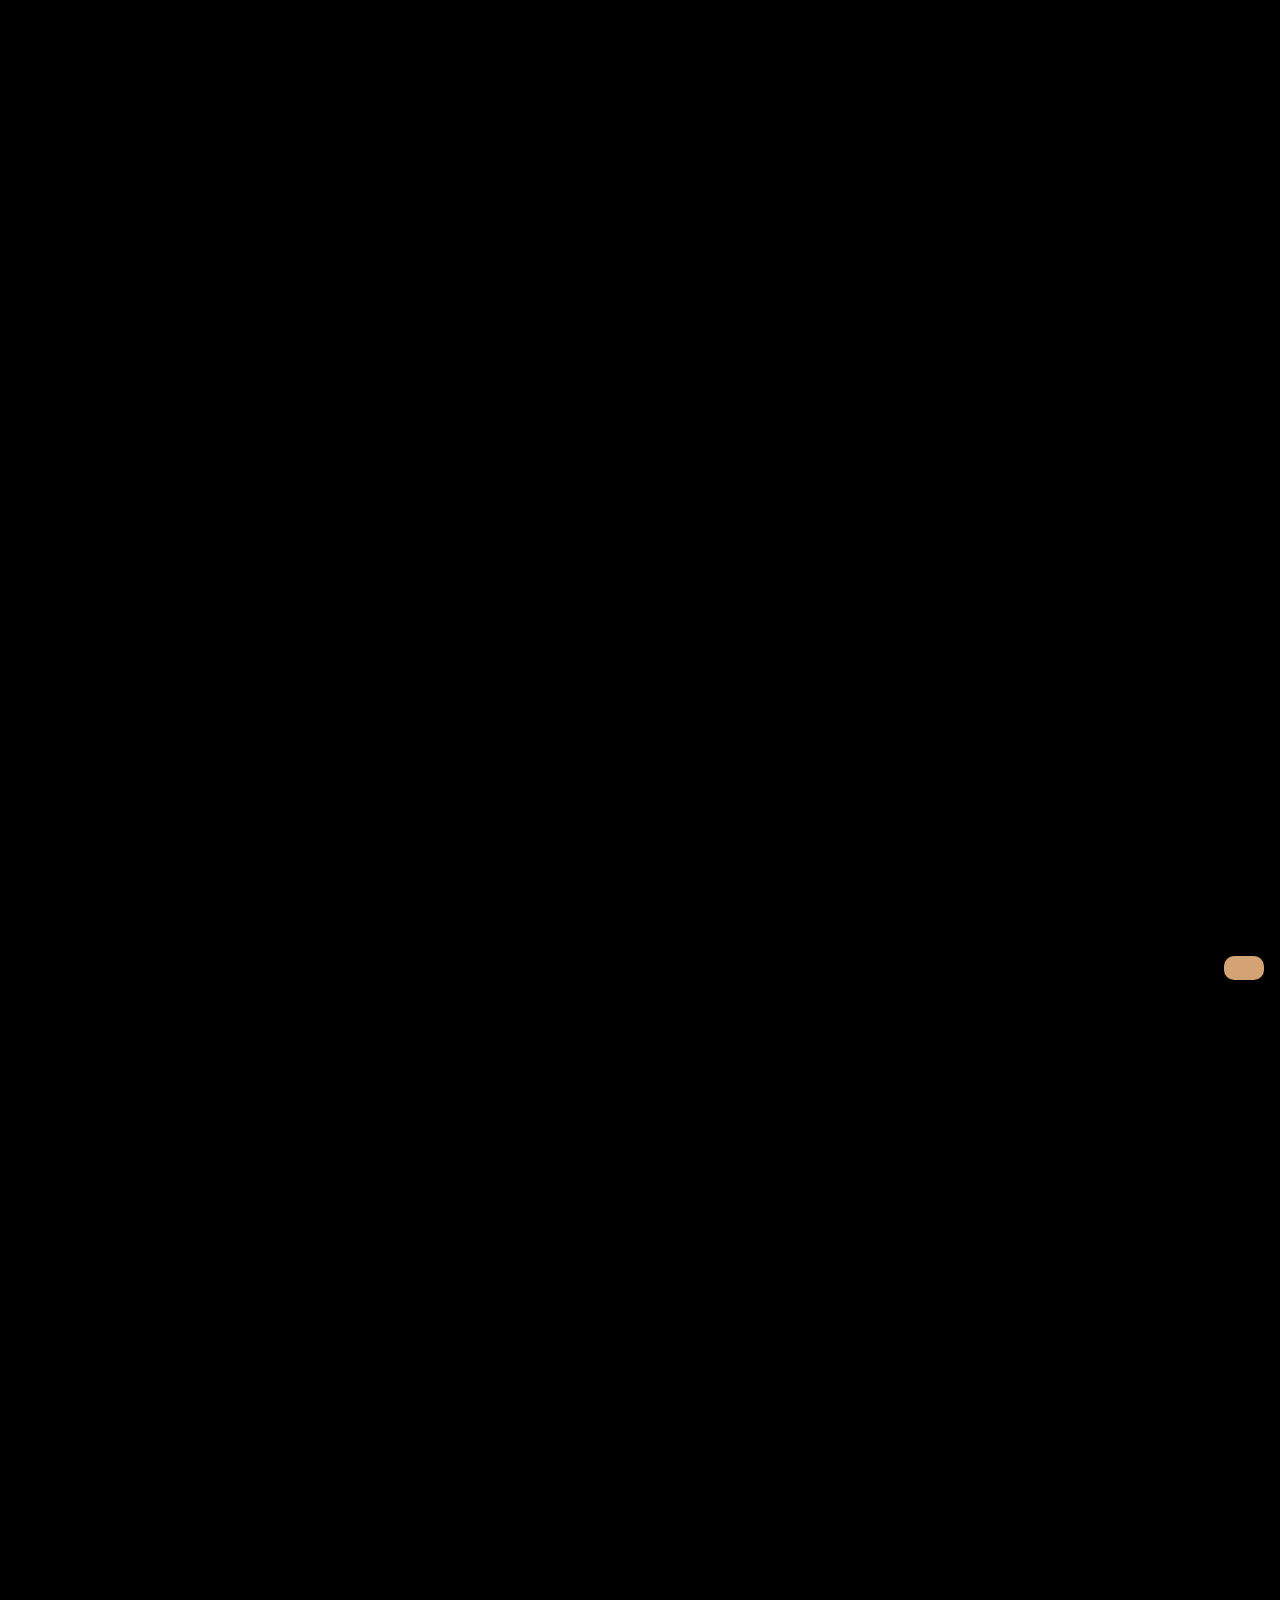
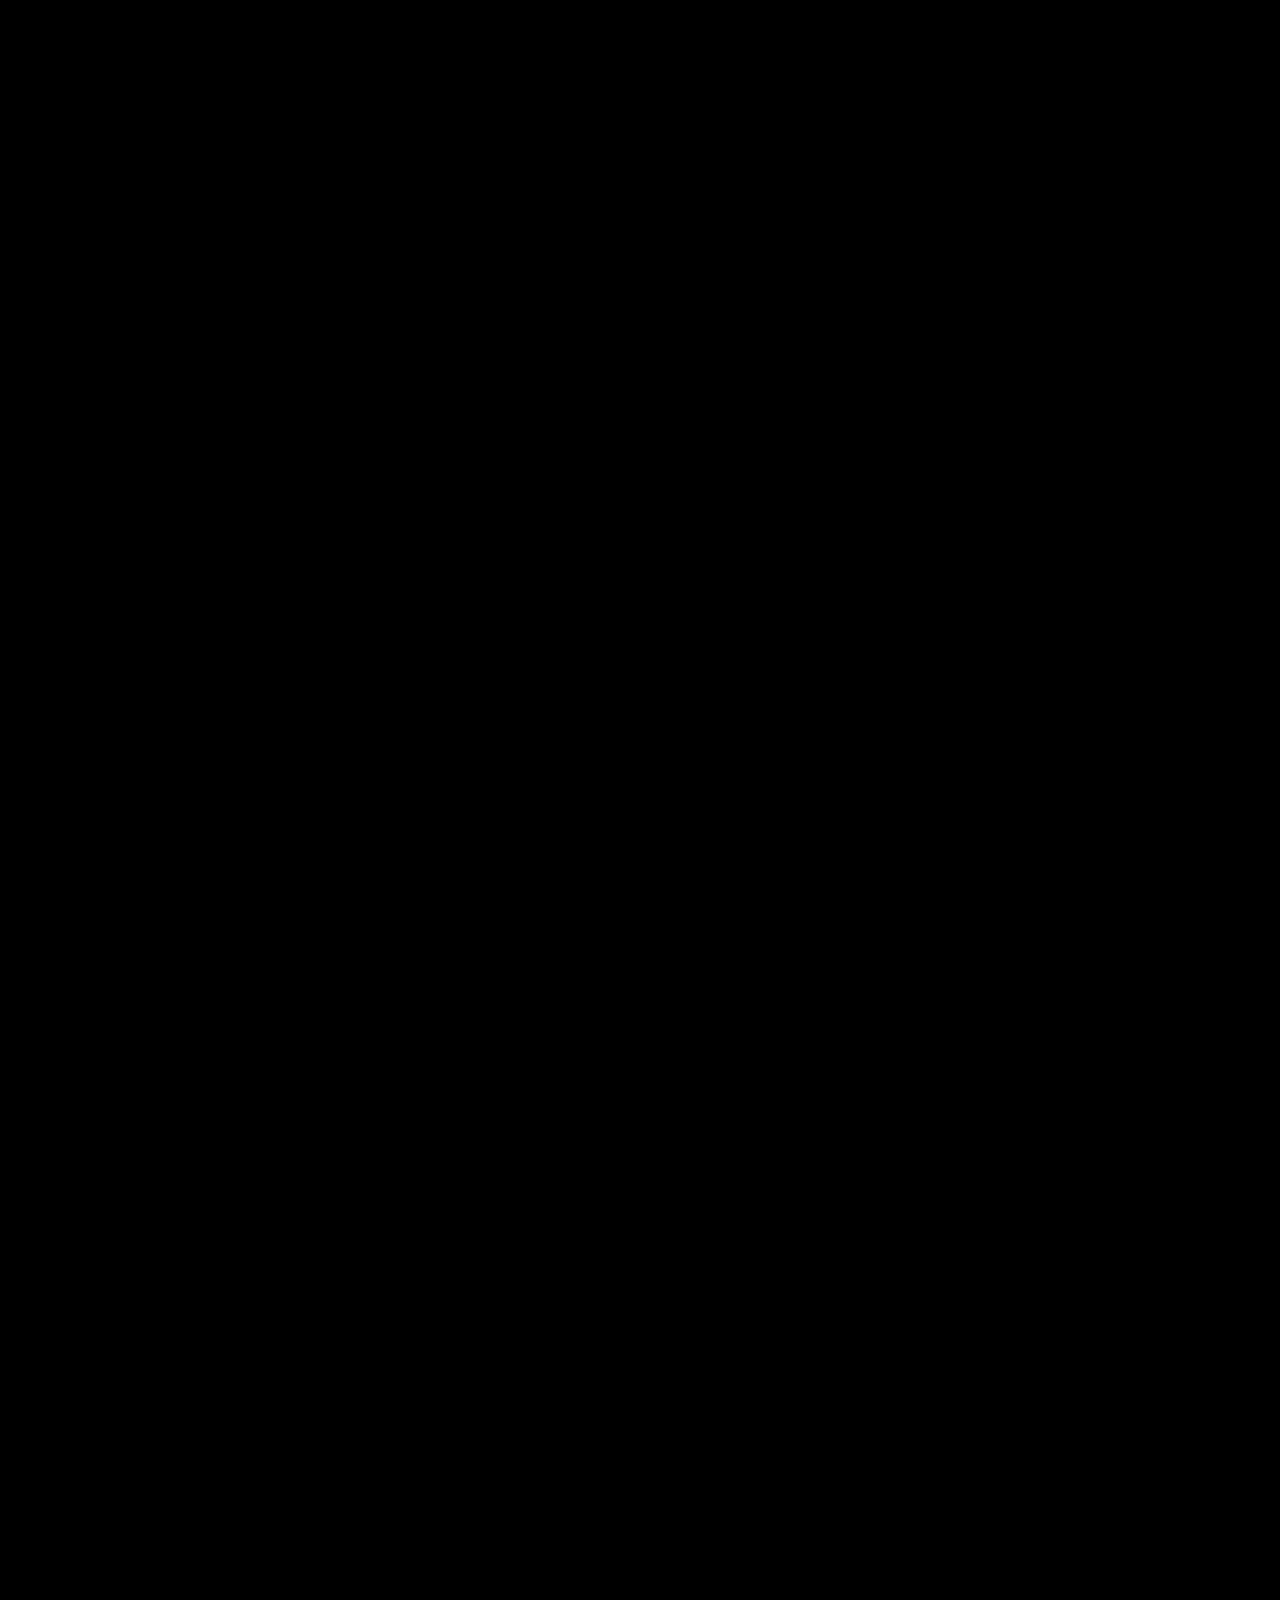
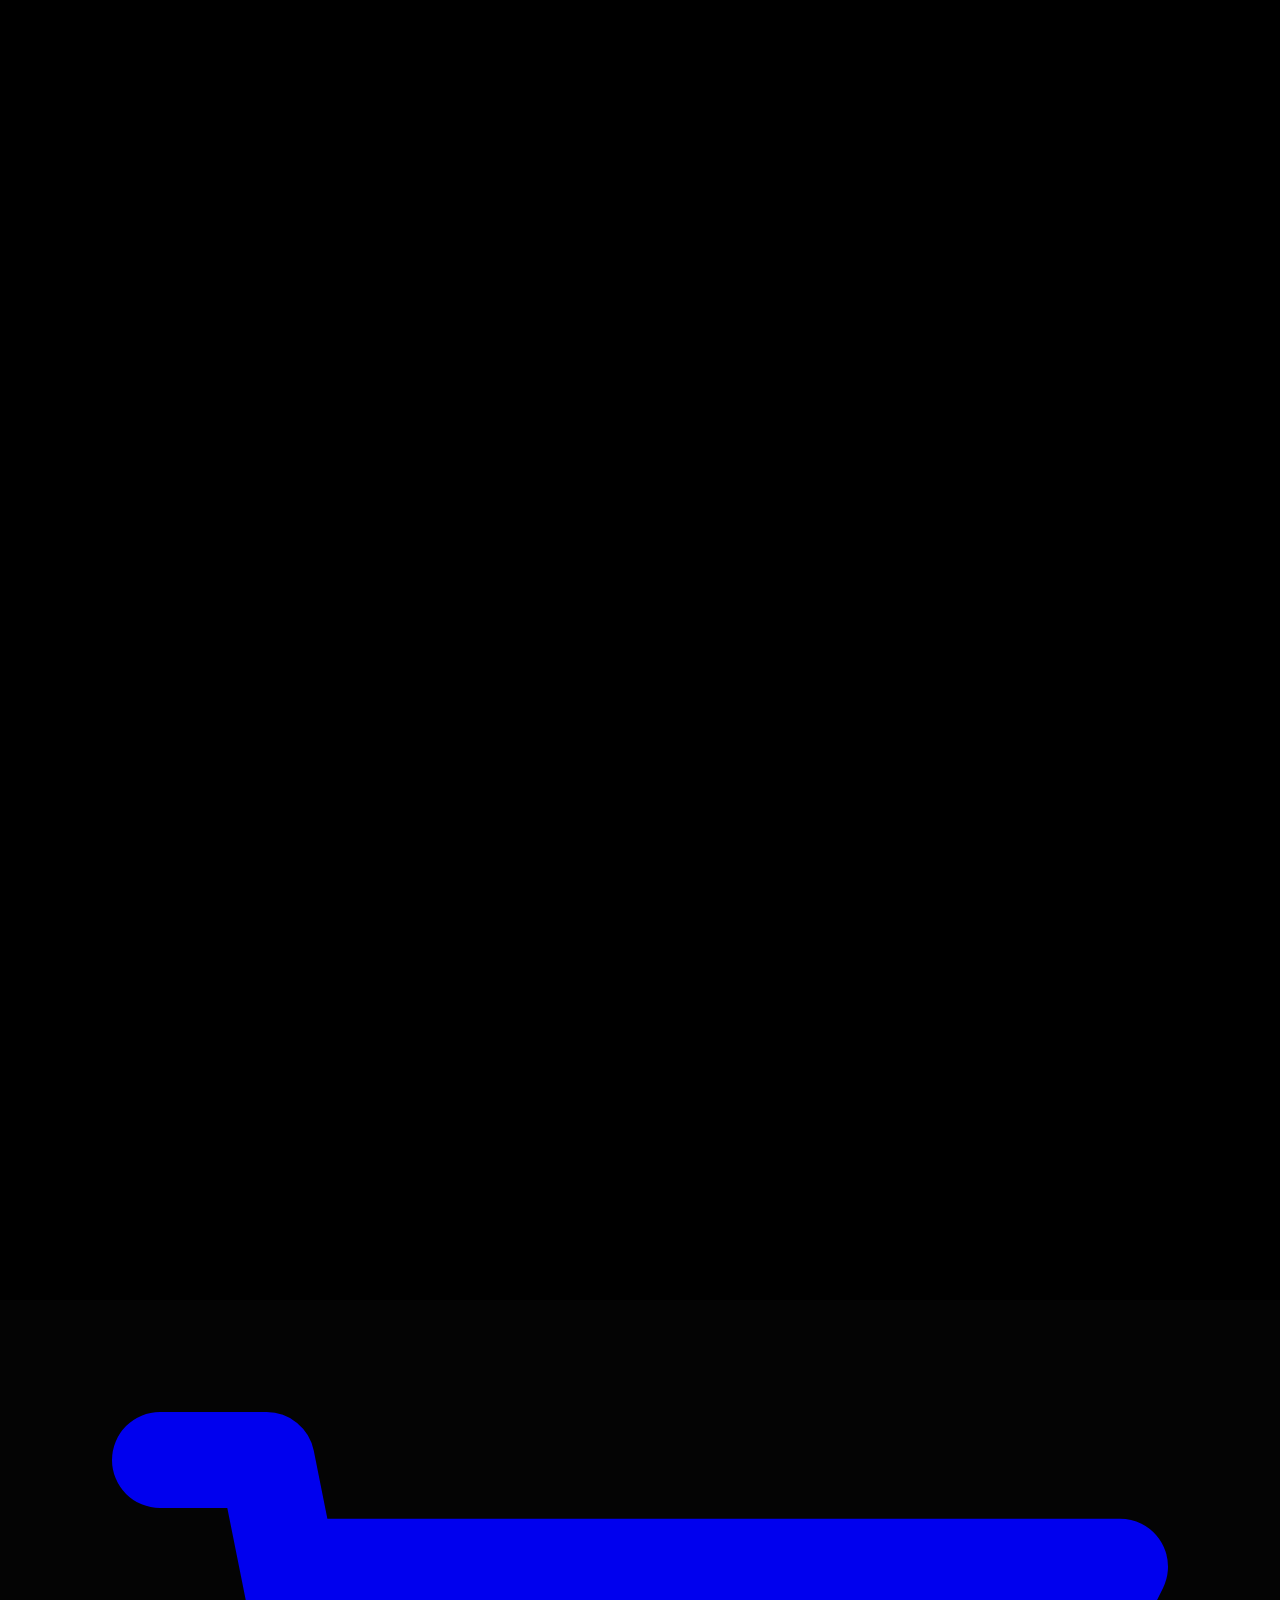
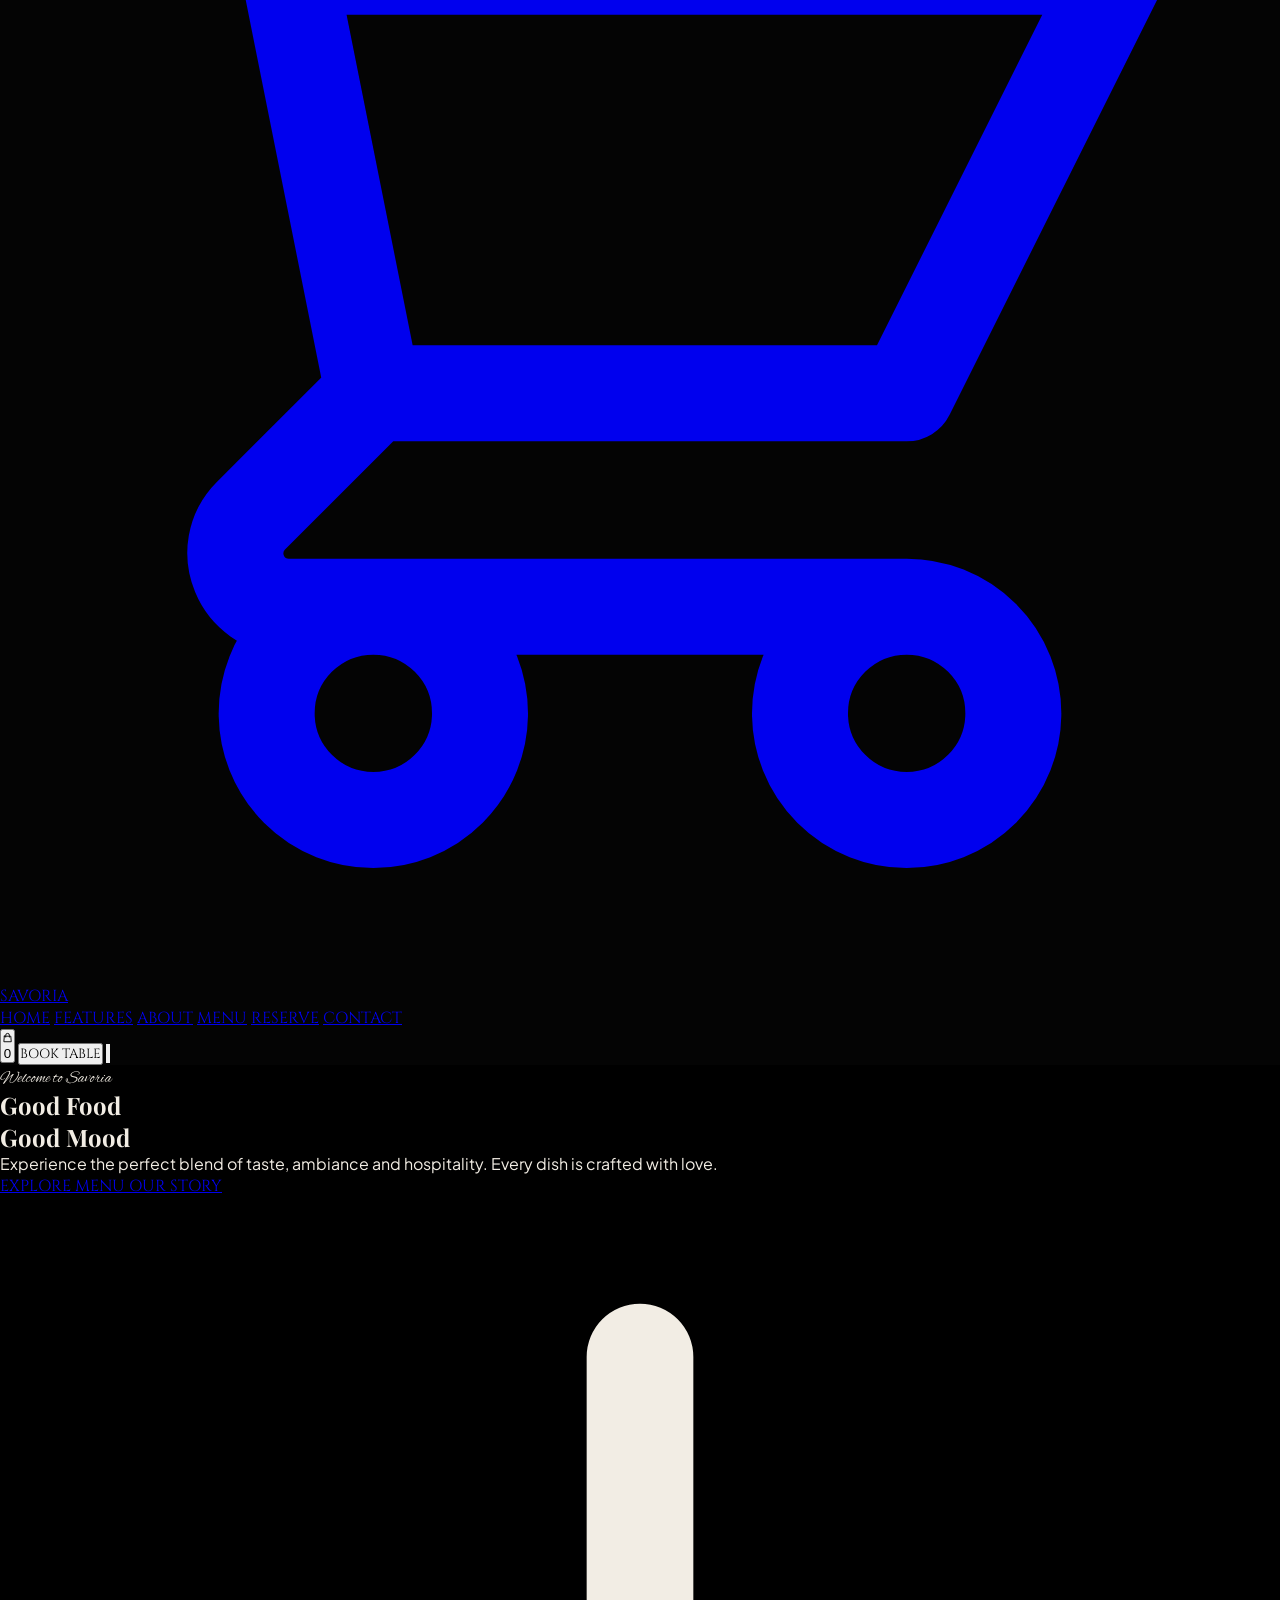
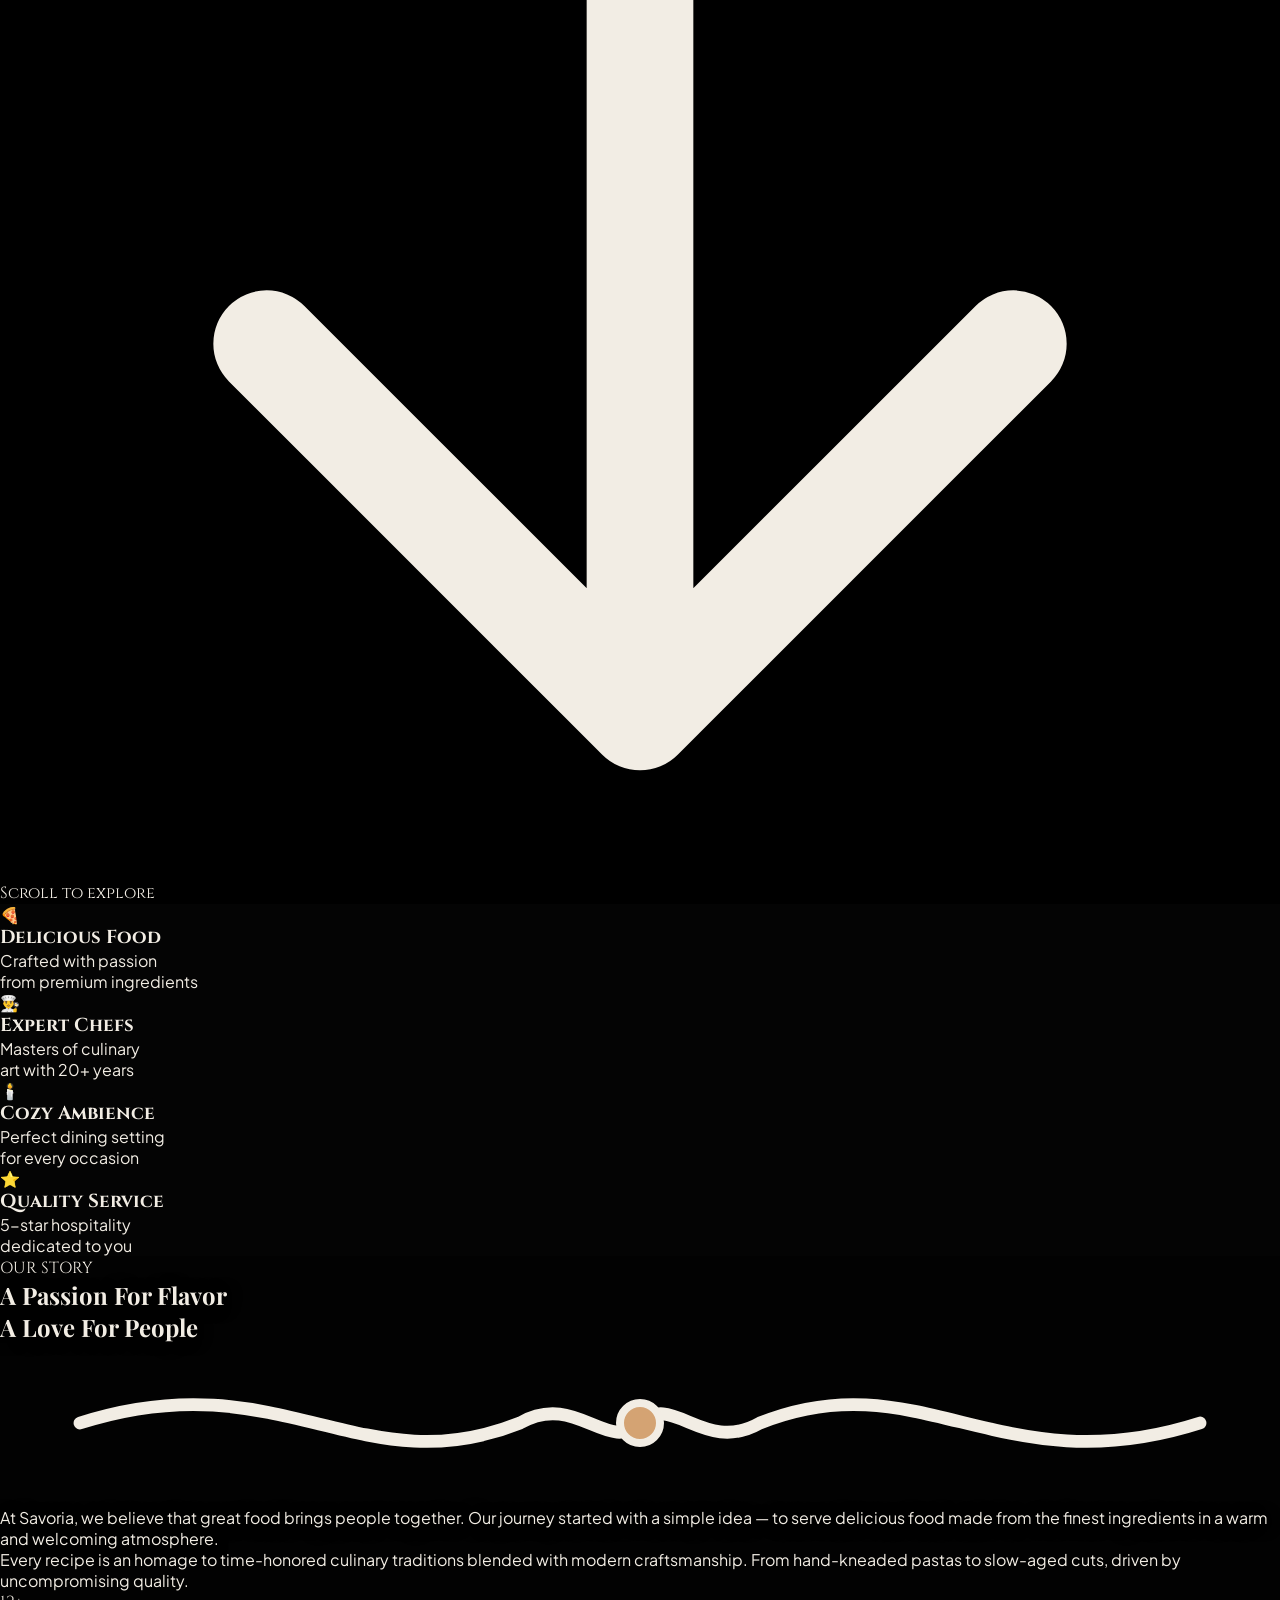
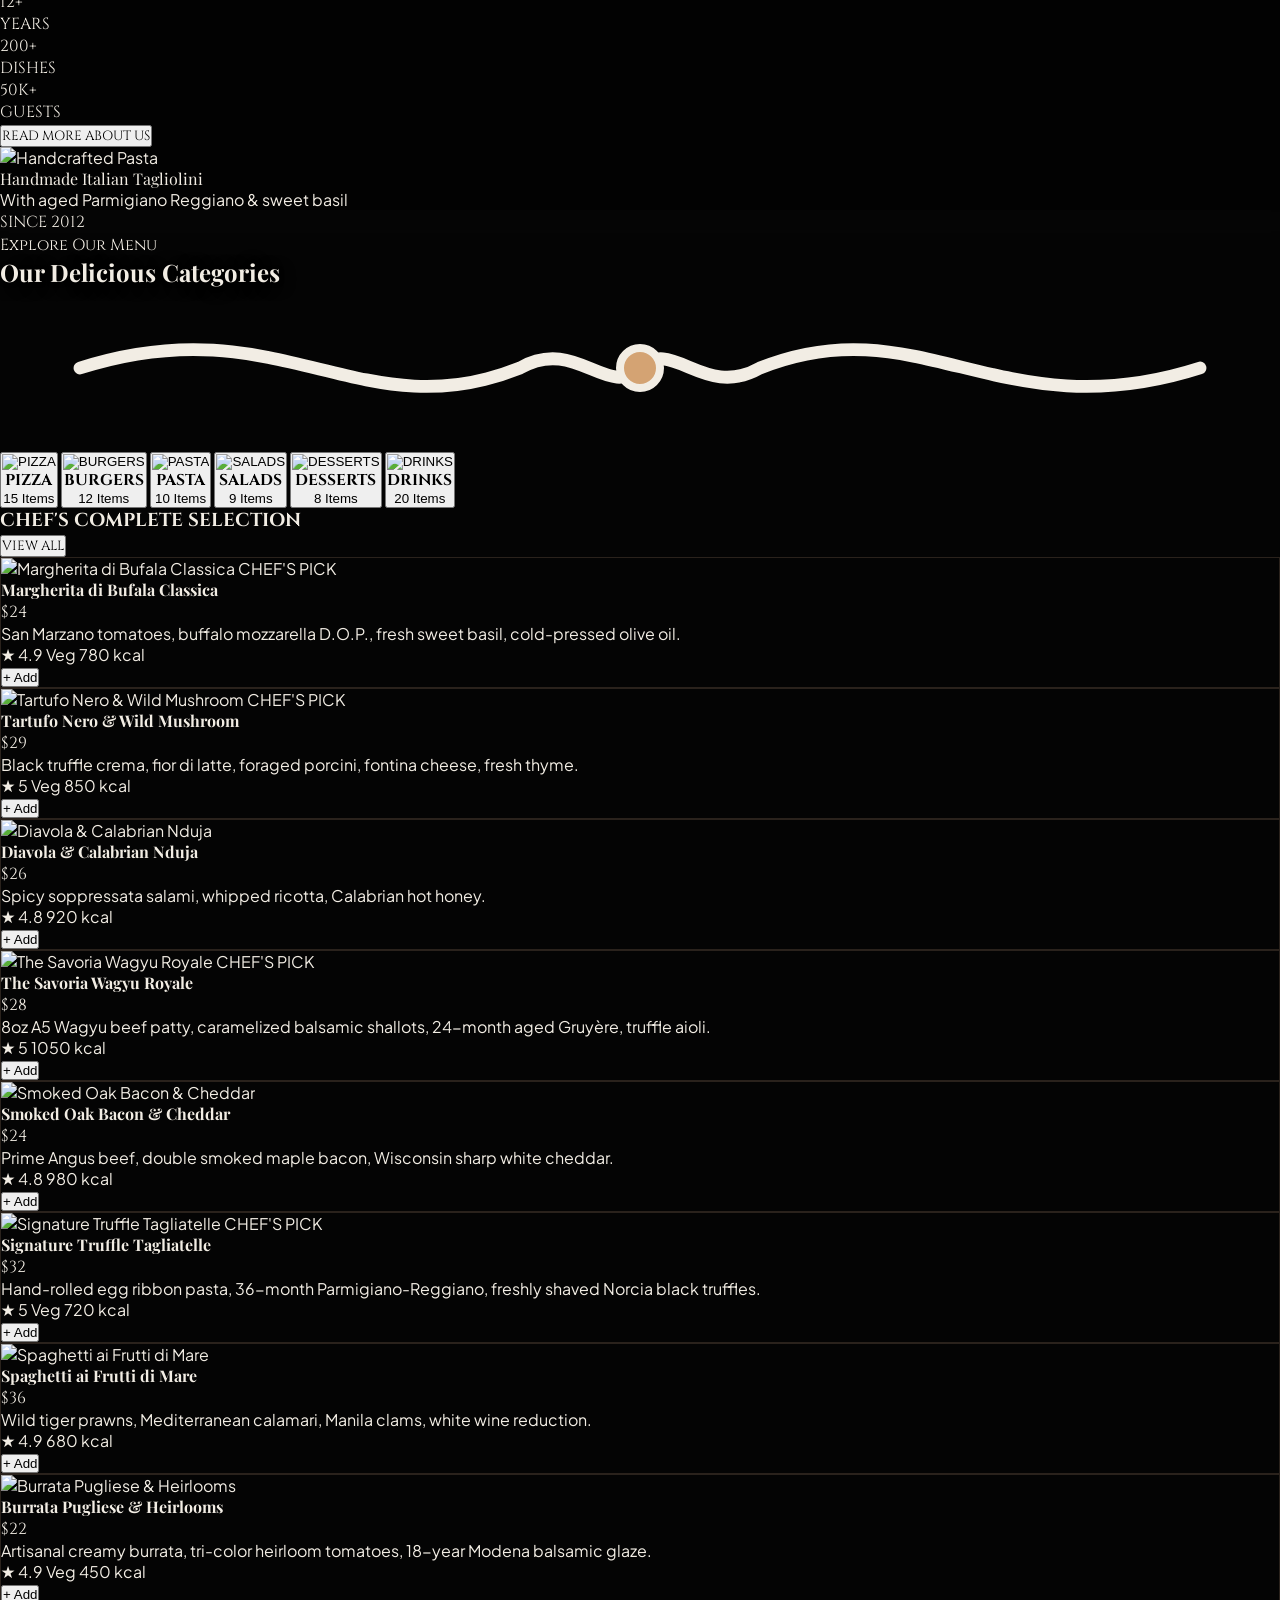
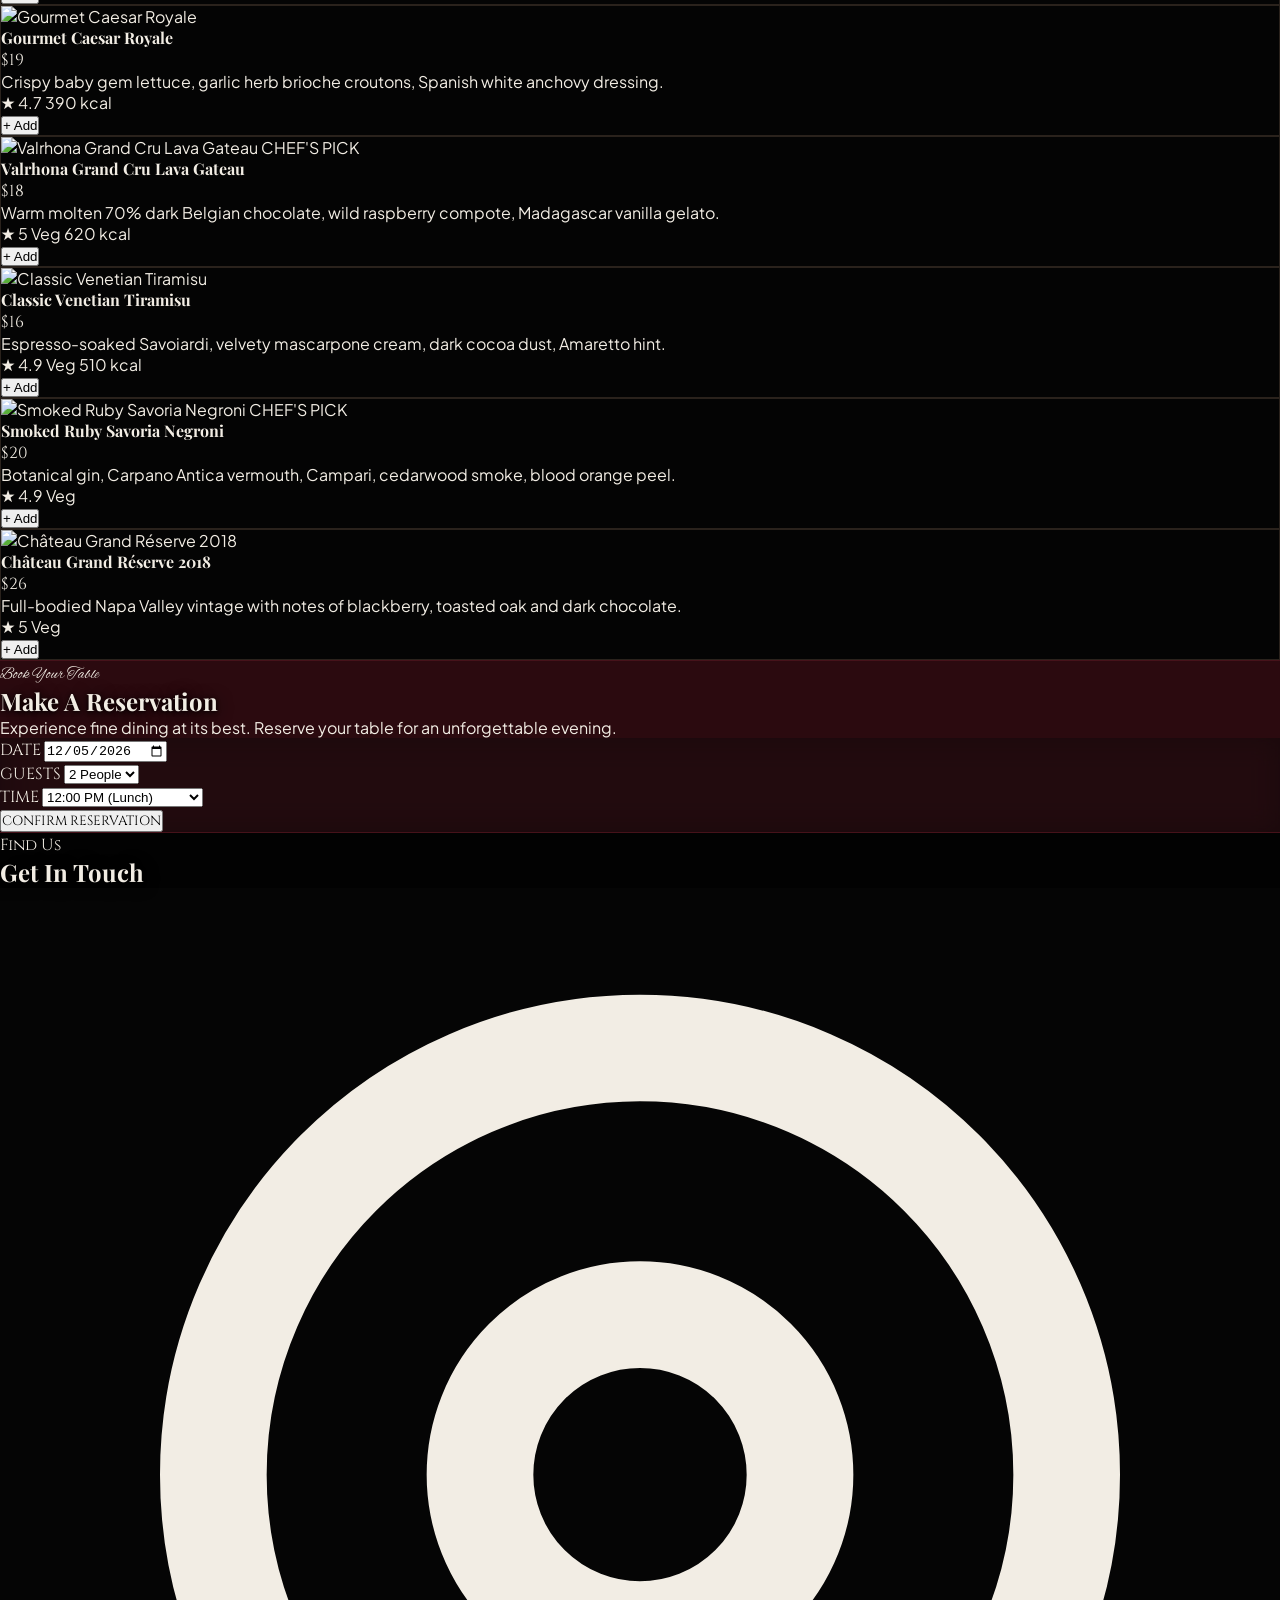
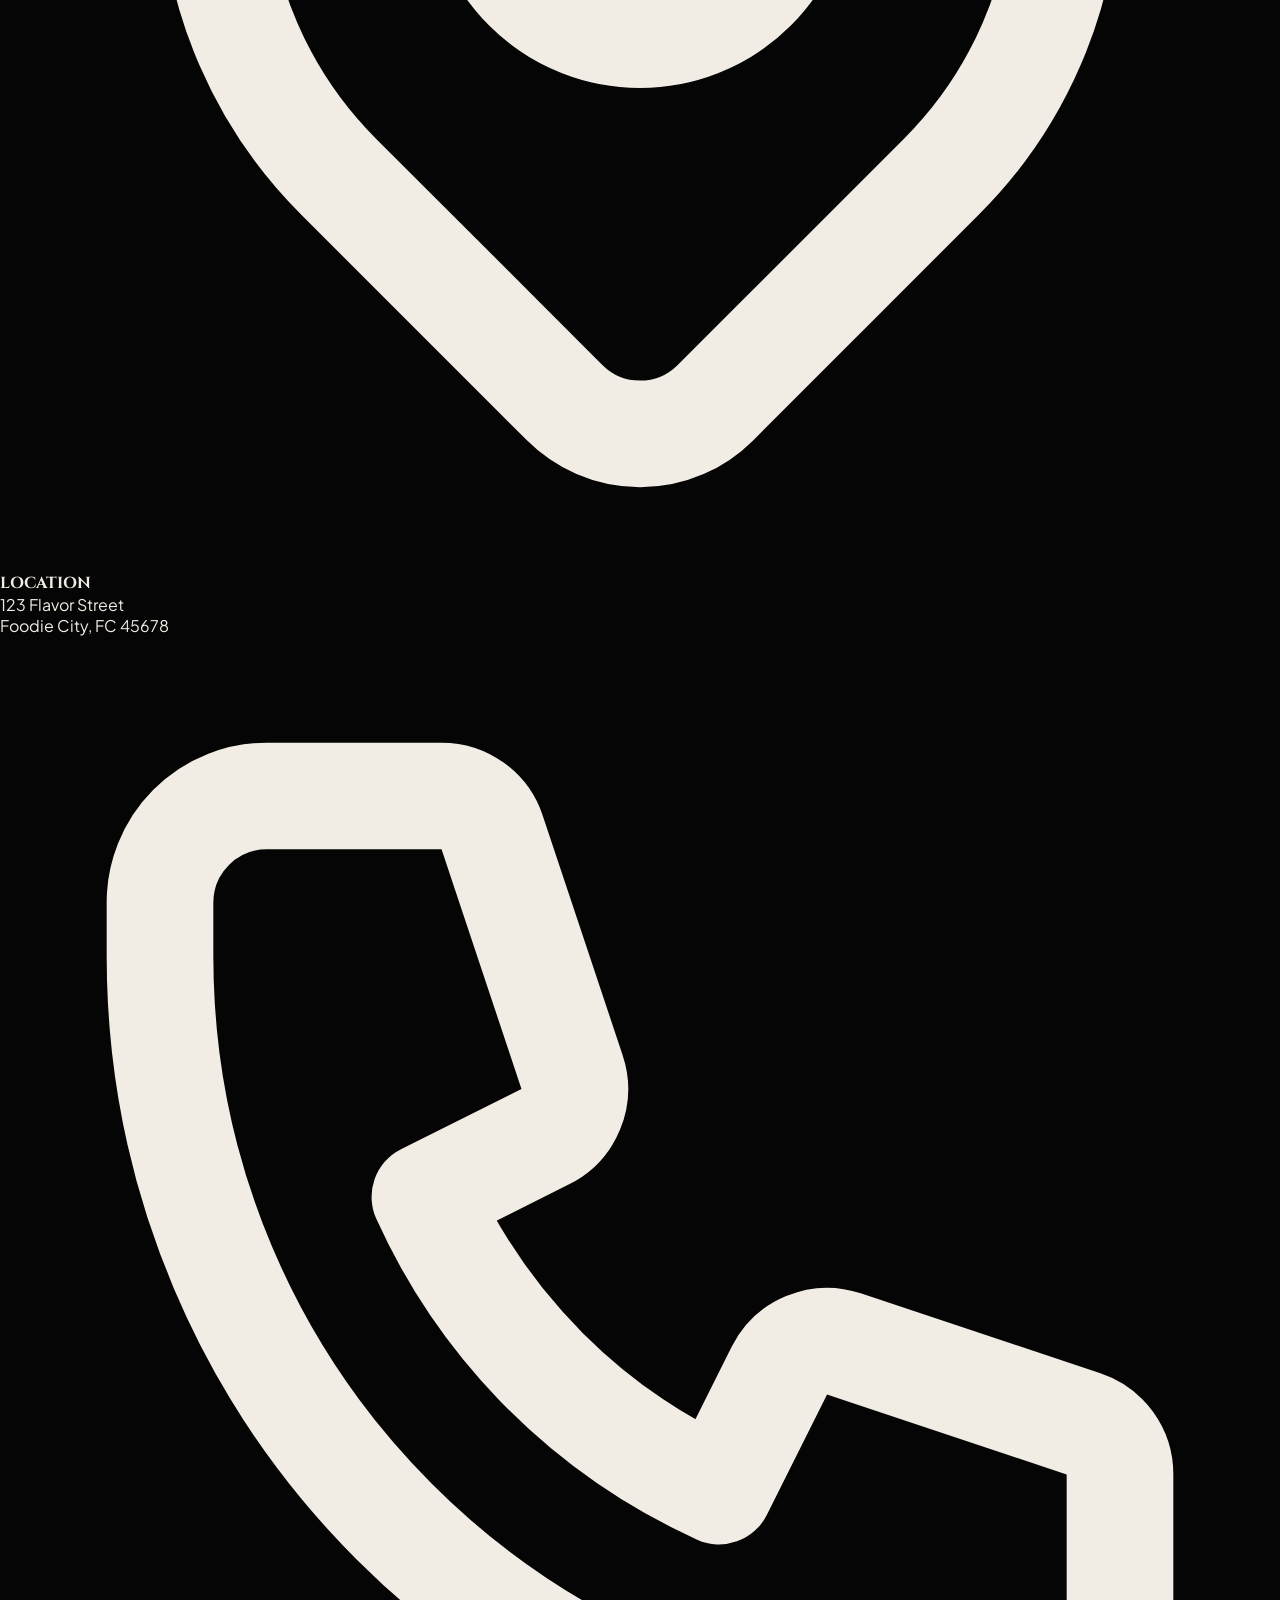
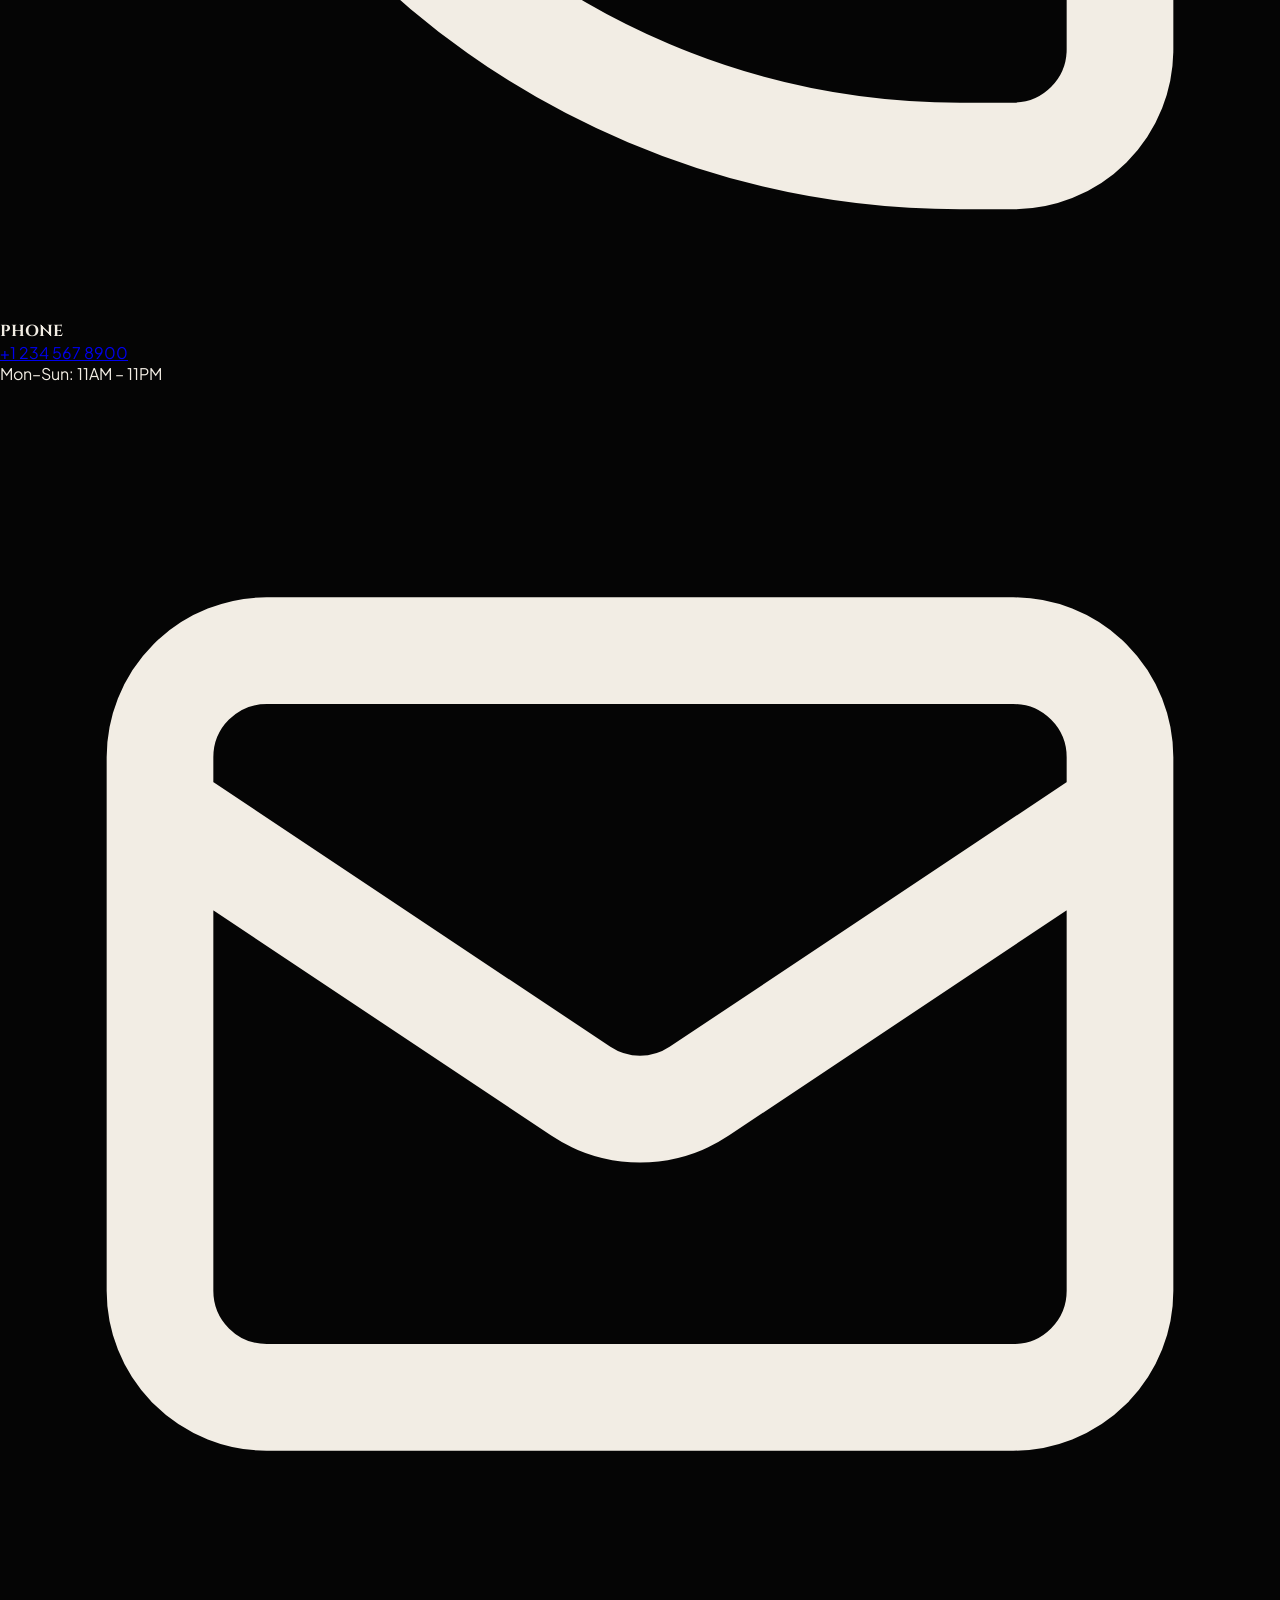
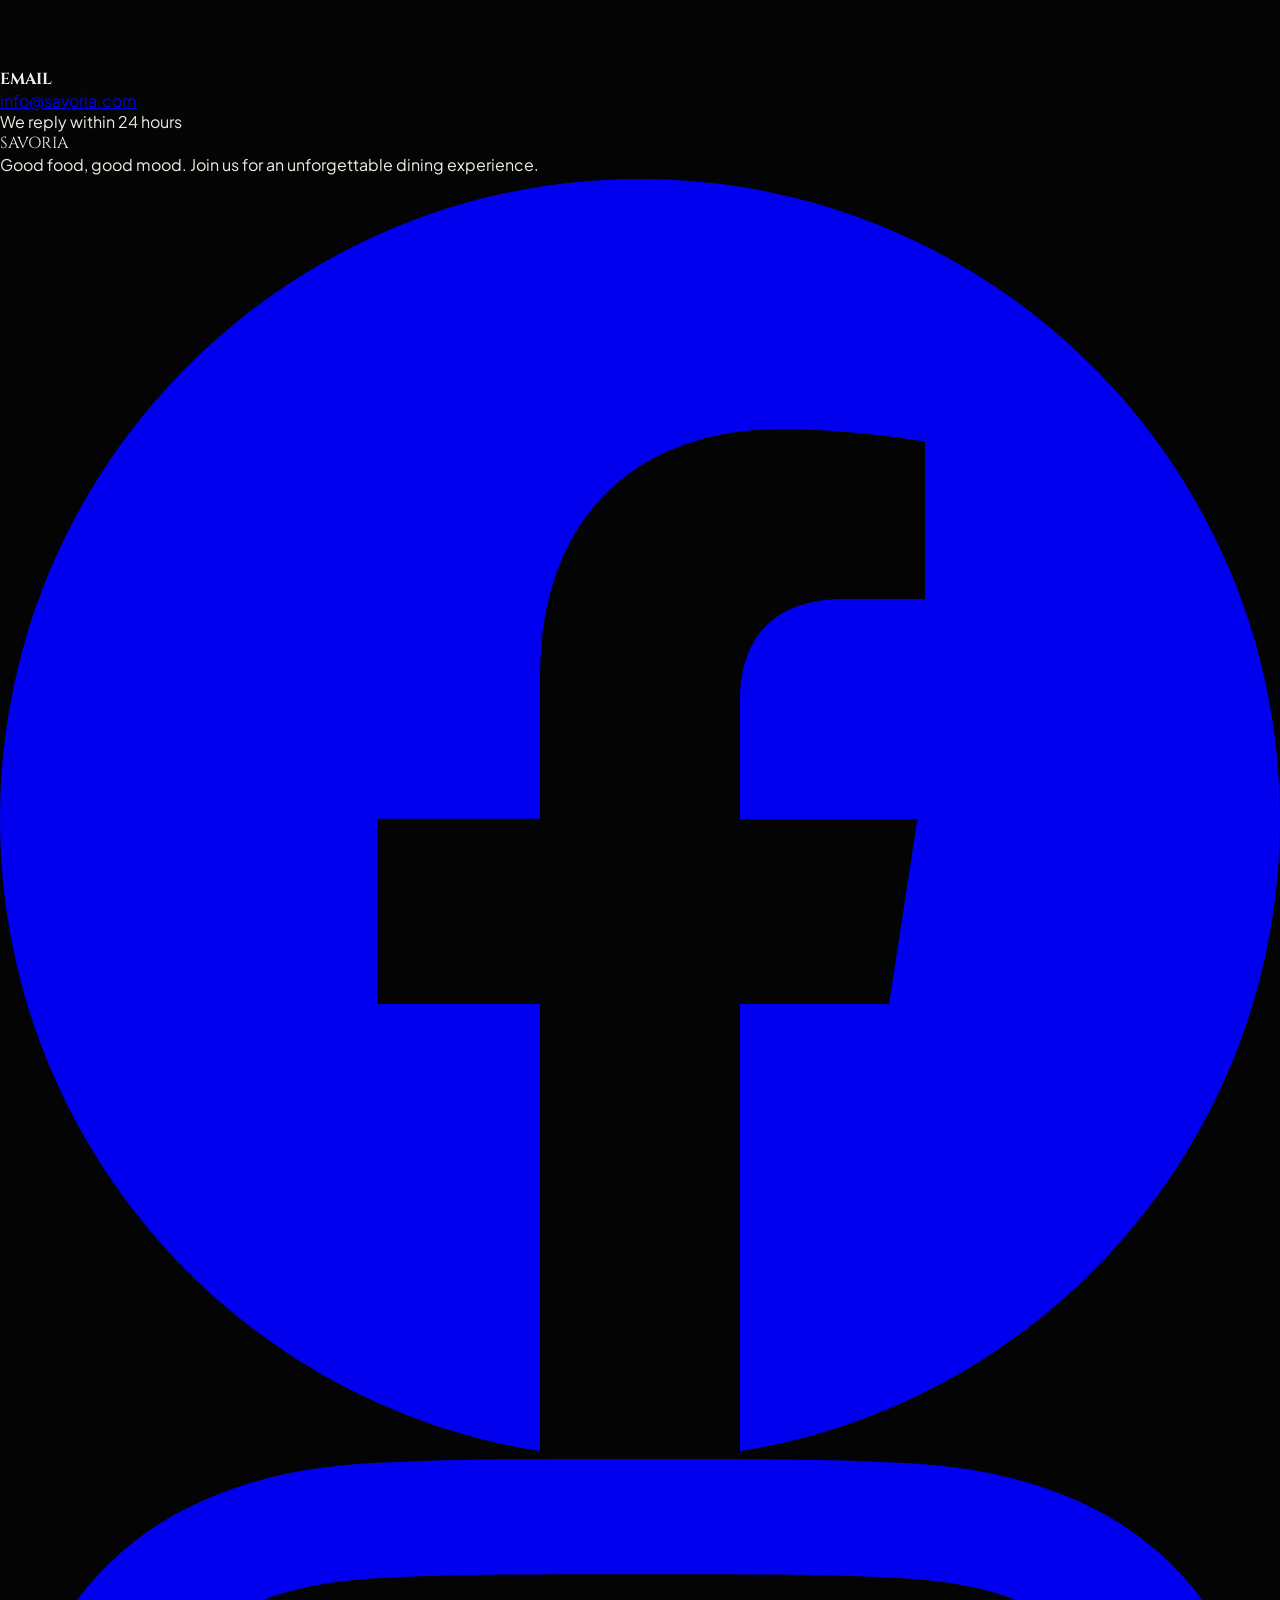
==== commit 5b963e87: "Update index.html - mobile responsive" ====
--- a/index.html
+++ b/index.html
@@ -8,148 +8,142 @@
     <link href="https://fonts.googleapis.com/css2?family=Alex+Brush&family=Playfair+Display:ital,wght@0,400;0,500;0,600;0,700;1,400&family=Plus+Jakarta+Sans:wght@300;400;500;600;700&family=Cinzel:wght@400;500;600;700&display=swap" rel="stylesheet">
     <style>
         * { box-sizing: border-box; margin: 0; padding: 0; }
-
         html { scroll-behavior: smooth; }
-
-        body {
-            background: #000;
-            color: #f2ede4;
-            font-family: 'Plus Jakarta Sans', sans-serif;
-            overflow-x: hidden;
-        }
-
-        /* The canvas is FIXED in the viewport and always visible */
+        body { background: #000; color: #f2ede4; font-family: 'Plus Jakarta Sans', sans-serif; overflow-x: hidden; }
+
         #scroll-canvas {
-            position: fixed;
-            top: 0;
-            left: 0;
-            width: 100vw;
-            height: 100vh;
+            position: fixed; top: 0; left: 0;
+            width: 100vw; height: 100vh;
             z-index: 0;
-            object-fit: cover;
-        }
-
-        /* This tall wrapper drives the scroll progress */
-        #scroll-driver {
-            height: 500vh;
-            position: relative;
-            z-index: 0;
-        }
-
-        /* All content is fixed or sticky over the canvas */
-        #site-content {
-            position: relative;
-            z-index: 10;
-        }
-
-        .glass {
-            background: rgba(9, 8, 8, 0.45);
-            backdrop-filter: blur(14px);
-            -webkit-backdrop-filter: blur(14px);
-        }
-
-        .glass-light {
-            background: rgba(9, 8, 8, 0.25);
-            backdrop-filter: blur(10px);
-            -webkit-backdrop-filter: blur(10px);
-        }
-
-        .font-script   { font-family: 'Alex Brush', cursive; }
-        .font-serif    { font-family: 'Playfair Display', Georgia, serif; }
-        .font-cinzel   { font-family: 'Cinzel', serif; }
-
-        /* Custom scrollbar */
-        ::-webkit-scrollbar { width: 6px; }
+        }
+
+        #scroll-driver { height: 500vh; position: relative; z-index: 0; }
+        #site-content  { position: relative; z-index: 10; }
+
+        .glass       { background: rgba(9,8,8,0.50); backdrop-filter: blur(14px); -webkit-backdrop-filter: blur(14px); }
+        .glass-light { background: rgba(9,8,8,0.30); backdrop-filter: blur(10px); -webkit-backdrop-filter: blur(10px); }
+
+        .font-script  { font-family: 'Alex Brush', cursive; }
+        .font-serif   { font-family: 'Playfair Display', Georgia, serif; }
+        .font-cinzel  { font-family: 'Cinzel', serif; }
+
+        ::-webkit-scrollbar { width: 4px; }
         ::-webkit-scrollbar-track { background: #0d0c0b; }
-        ::-webkit-scrollbar-thumb { background: #d4a373; border-radius: 3px; }
-
-        /* Section text shadow for readability */
-        .text-shadow { text-shadow: 0 2px 12px rgba(0,0,0,0.8), 0 1px 3px rgba(0,0,0,0.9); }
-
-        /* Menu card hover */
+        ::-webkit-scrollbar-thumb { background: #d4a373; border-radius: 2px; }
+
+        .text-shadow { text-shadow: 0 2px 16px rgba(0,0,0,0.9), 0 1px 4px rgba(0,0,0,1); }
+
+        /* Menu card */
+        .menu-card { transition: all 0.3s ease; border: 1px solid #2a221c; }
         .menu-card:hover { border-color: rgba(212,163,115,0.5); transform: translateY(-2px); }
-        .menu-card { transition: all 0.3s ease; }
 
         /* Category button */
         .cat-btn { transition: all 0.3s ease; }
-        .cat-btn:hover { transform: translateY(-6px); }
-        .cat-btn.active { transform: scale(1.08); }
-
-        /* Scroll indicator */
-        #scroll-hint {
-            animation: bounce 2s infinite;
-        }
-        @keyframes bounce {
-            0%, 100% { transform: translateY(0); }
-            50% { transform: translateY(10px); }
-        }
+        .cat-btn:hover { transform: translateY(-4px); }
+        .cat-btn.active { transform: scale(1.06); }
+
+        /* Scroll hint bounce */
+        #scroll-hint { animation: bounce 2s infinite; }
+        @keyframes bounce { 0%,100%{transform:translateY(0)} 50%{transform:translateY(8px)} }
+
+        /* Hamburger menu */
+        #mobile-menu {
+            display: none;
+            flex-direction: column;
+            position: fixed;
+            top: 80px; left: 0; right: 0;
+            background: rgba(9,8,8,0.97);
+            backdrop-filter: blur(20px);
+            border-bottom: 1px solid rgba(212,163,115,0.2);
+            padding: 24px;
+            gap: 20px;
+            z-index: 49;
+        }
+        #mobile-menu.open { display: flex; }
+        #mobile-menu a, #mobile-menu button {
+            font-family: 'Cinzel', serif;
+            font-size: 13px;
+            letter-spacing: 0.2em;
+            color: #d1c6b9;
+            text-decoration: none;
+            text-align: center;
+            padding: 10px;
+            border-bottom: 1px solid rgba(212,163,115,0.1);
+        }
+        #mobile-menu a:hover, #mobile-menu button:hover { color: #d4a373; }
 
         /* Modal */
         .modal-overlay {
             position: fixed; inset: 0;
-            background: rgba(0,0,0,0.85);
+            background: rgba(0,0,0,0.88);
             z-index: 9999;
             display: flex; align-items: center; justify-content: center;
             opacity: 0; pointer-events: none;
             transition: opacity 0.3s ease;
+            padding: 16px;
         }
         .modal-overlay.open { opacity: 1; pointer-events: all; }
         .modal-box {
             background: #120f0e;
             border: 1px solid rgba(212,163,115,0.4);
             border-radius: 16px;
-            max-width: 500px; width: 90%;
-            transform: translateY(20px);
+            width: 100%; max-width: 480px;
+            transform: translateY(24px);
             transition: transform 0.3s ease;
-            max-height: 85vh;
+            max-height: 90vh;
             overflow-y: auto;
         }
         .modal-overlay.open .modal-box { transform: translateY(0); }
 
-        /* Notification */
+        /* Toast */
         #notification {
             position: fixed;
-            bottom: 24px; right: 24px;
+            bottom: 20px; right: 16px; left: 16px;
+            max-width: 340px;
+            margin: 0 auto;
             background: #d4a373;
             color: #120a06;
             padding: 12px 20px;
-            border-radius: 8px;
-            font-weight: 700;
-            font-size: 13px;
+            border-radius: 10px;
+            font-weight: 700; font-size: 13px;
             z-index: 9999;
-            transform: translateY(80px);
-            transition: transform 0.4s cubic-bezier(0.34, 1.56, 0.64, 1);
+            transform: translateY(100px);
+            transition: transform 0.4s cubic-bezier(0.34,1.56,0.64,1);
+            text-align: center;
+        }
+        @media (min-width: 640px) {
+            #notification { left: auto; margin: 0; }
         }
         #notification.show { transform: translateY(0); }
+
+        /* Responsive canvas frame */
+        @media (max-width: 768px) {
+            .cat-circle { width: 80px !important; height: 80px !important; }
+            .cat-circle-wrap { width: 86px !important; height: 86px !important; }
+        }
     </style>
 </head>
 <body>
 
-<!-- ═══════════════════════════════════════════
-     SCROLL ENGINE — drives canvas animation
-═══════════════════════════════════════════ -->
 <canvas id="scroll-canvas"></canvas>
 <div id="scroll-driver"></div>
 
-<!-- ═══════════════════════════════════════════
-     SITE CONTENT — all layers on top
-═══════════════════════════════════════════ -->
 <div id="site-content">
 
-    <!-- ── NAVBAR ─────────────────────────────── -->
+    <!-- ══ NAVBAR ══════════════════════════════════ -->
     <nav class="glass fixed top-0 inset-x-0 z-50 border-b border-[#d4a373]/20">
-        <div class="max-w-7xl mx-auto px-4 sm:px-8 h-20 flex items-center justify-between">
+        <div class="max-w-7xl mx-auto px-4 sm:px-6 lg:px-8 h-16 sm:h-20 flex items-center justify-between gap-4">
+
             <!-- Logo -->
-            <a href="#hero" class="flex items-center gap-3">
-                <svg class="w-7 h-7 text-[#d4a373]" fill="none" stroke="currentColor" viewBox="0 0 24 24">
-                    <path stroke-linecap="round" stroke-linejoin="round" stroke-width="1.8"
-                        d="M3 3h2l.4 2M7 13h10l4-8H5.4M7 13L5.4 5M7 13l-2.293 2.293c-.63.63-.184 1.707.707 1.707H17m0 0a2 2 0 100 4 2 2 0 000-4zm-8 2a2 2 0 11-4 0 2 2 0 014 0z"/>
+            <a href="#hero" class="flex items-center gap-2 shrink-0">
+                <svg class="w-6 h-6 text-[#d4a373]" fill="none" stroke="currentColor" viewBox="0 0 24 24">
+                    <path stroke-linecap="round" stroke-linejoin="round" stroke-width="1.8" d="M3 3h2l.4 2M7 13h10l4-8H5.4M7 13L5.4 5M7 13l-2.293 2.293c-.63.63-.184 1.707.707 1.707H17m0 0a2 2 0 100 4 2 2 0 000-4zm-8 2a2 2 0 11-4 0 2 2 0 014 0z"/>
                 </svg>
-                <span class="font-cinzel font-bold text-2xl tracking-[0.2em] text-white">SAVORIA</span>
+                <span class="font-cinzel font-bold text-lg sm:text-2xl tracking-[0.15em] text-white">SAVORIA</span>
             </a>
 
-            <!-- Nav Links -->
-            <div class="hidden md:flex items-center gap-8 font-cinzel text-[11px] tracking-[0.2em] text-[#d1c6b9]">
+            <!-- Desktop Nav -->
+            <div class="hidden lg:flex items-center gap-6 xl:gap-8 font-cinzel text-[11px] tracking-[0.18em] text-[#d1c6b9]">
                 <a href="#hero"        class="hover:text-[#d4a373] transition-colors">HOME</a>
                 <a href="#features"    class="hover:text-[#d4a373] transition-colors">FEATURES</a>
                 <a href="#about"       class="hover:text-[#d4a373] transition-colors">ABOUT</a>
@@ -158,47 +152,63 @@
                 <a href="#contact"     class="hover:text-[#d4a373] transition-colors">CONTACT</a>
             </div>
 
-            <!-- Cart + Reserve -->
-            <div class="flex items-center gap-3">
+            <div class="flex items-center gap-2">
+                <!-- Cart -->
                 <button onclick="openCart()" class="relative p-2 text-[#d4a373] hover:text-[#e5a853] transition-colors">
-                    <svg class="w-6 h-6" fill="none" stroke="currentColor" viewBox="0 0 24 24">
-                        <path stroke-linecap="round" stroke-linejoin="round" stroke-width="2"
-                            d="M16 11V7a4 4 0 00-8 0v4M5 9h14l1 12H4L5 9z"/>
+                    <svg class="w-5 h-5 sm:w-6 sm:h-6" fill="none" stroke="currentColor" viewBox="0 0 24 24">
+                        <path stroke-linecap="round" stroke-linejoin="round" stroke-width="2" d="M16 11V7a4 4 0 00-8 0v4M5 9h14l1 12H4L5 9z"/>
                     </svg>
                     <span id="cart-badge" class="absolute -top-1 -right-1 w-4 h-4 bg-[#d4a373] text-black text-[9px] font-bold rounded-full flex items-center justify-center hidden">0</span>
                 </button>
-                <button onclick="openReservation()" class="px-5 py-2.5 bg-[#d4a373] hover:bg-[#e5a853] text-black font-cinzel font-bold text-[10px] tracking-widest uppercase transition-all shadow-lg">
+
+                <!-- Book Table – desktop -->
+                <button onclick="openReservation()" class="hidden sm:block px-4 py-2 sm:px-5 sm:py-2.5 bg-[#d4a373] hover:bg-[#e5a853] text-black font-cinzel font-bold text-[10px] tracking-widest uppercase transition-all shadow-lg">
                     BOOK TABLE
                 </button>
+
+                <!-- Hamburger – mobile/tablet -->
+                <button id="hamburger" onclick="toggleMobileMenu()" class="lg:hidden p-2 text-[#d4a373]" aria-label="Menu">
+                    <svg id="ham-icon" class="w-6 h-6" fill="none" stroke="currentColor" viewBox="0 0 24 24">
+                        <path stroke-linecap="round" stroke-linejoin="round" stroke-width="2" d="M4 6h16M4 12h16M4 18h16"/>
+                    </svg>
+                </button>
             </div>
         </div>
     </nav>
 
-    <!-- ── HERO ────────────────────────────────── -->
-    <section id="hero" class="min-h-screen flex items-center pt-20 pb-12">
-        <div class="max-w-7xl mx-auto px-4 sm:px-8 w-full">
-            <div class="max-w-2xl space-y-8">
-                <span class="font-script text-5xl text-[#d4a373] block text-shadow">Welcome to Savoria</span>
-
-                <h1 class="font-serif text-6xl sm:text-7xl lg:text-8xl font-medium text-[#fdfbf7] leading-[1.05] text-shadow">
+    <!-- Mobile Menu -->
+    <div id="mobile-menu">
+        <a href="#hero"        onclick="closeMobileMenu()">HOME</a>
+        <a href="#features"    onclick="closeMobileMenu()">FEATURES</a>
+        <a href="#about"       onclick="closeMobileMenu()">ABOUT</a>
+        <a href="#menu"        onclick="closeMobileMenu()">MENU</a>
+        <a href="#reservation" onclick="closeMobileMenu()">RESERVE</a>
+        <a href="#contact"     onclick="closeMobileMenu()">CONTACT</a>
+        <button onclick="closeMobileMenu(); openReservation()" class="w-full py-3 bg-[#d4a373] text-black font-bold tracking-widest uppercase mt-2">
+            BOOK A TABLE
+        </button>
+    </div>
+
+    <!-- ══ HERO ════════════════════════════════════ -->
+    <section id="hero" class="min-h-screen flex items-center pt-16 sm:pt-20 pb-12 px-4 sm:px-6 lg:px-8">
+        <div class="max-w-7xl mx-auto w-full">
+            <div class="max-w-xl lg:max-w-2xl space-y-5 sm:space-y-7">
+                <span class="font-script text-4xl sm:text-5xl text-[#d4a373] block text-shadow">Welcome to Savoria</span>
+                <h1 class="font-serif text-5xl sm:text-6xl lg:text-7xl xl:text-8xl font-medium text-[#fdfbf7] leading-[1.05] text-shadow">
                     Good Food<br><span class="italic font-light">Good Mood</span>
                 </h1>
-
-                <p class="text-[#d1c6b9] text-lg leading-relaxed max-w-lg text-shadow">
-                    Experience the perfect blend of taste, ambiance and hospitality. Every dish is crafted with love and the finest ingredients.
+                <p class="text-[#d1c6b9] text-base sm:text-lg leading-relaxed max-w-md text-shadow">
+                    Experience the perfect blend of taste, ambiance and hospitality. Every dish is crafted with love.
                 </p>
-
-                <div class="flex flex-wrap gap-4 pt-2">
-                    <a href="#menu" class="px-8 py-4 bg-[#d4a373] hover:bg-[#e5a853] text-[#120a06] font-cinzel font-bold text-xs tracking-widest uppercase transition-all shadow-xl">
+                <div class="flex flex-col sm:flex-row gap-3 sm:gap-4 pt-2">
+                    <a href="#menu" class="text-center px-6 py-3.5 sm:px-8 sm:py-4 bg-[#d4a373] hover:bg-[#e5a853] text-[#120a06] font-cinzel font-bold text-xs tracking-widest uppercase transition-all shadow-xl">
                         EXPLORE MENU
                     </a>
-                    <a href="#about" class="px-8 py-4 border border-[#d4a373]/50 hover:border-[#d4a373] text-[#f4efe6] hover:text-[#d4a373] font-cinzel font-bold text-xs tracking-widest uppercase transition-all">
+                    <a href="#about" class="text-center px-6 py-3.5 sm:px-8 sm:py-4 border border-[#d4a373]/50 hover:border-[#d4a373] text-[#f4efe6] hover:text-[#d4a373] font-cinzel font-bold text-xs tracking-widest uppercase transition-all">
                         OUR STORY
                     </a>
                 </div>
-
-                <!-- Scroll hint -->
-                <div id="scroll-hint" class="flex items-center gap-3 pt-8 text-[#8a7a6e]">
+                <div id="scroll-hint" class="flex items-center gap-3 pt-4 text-[#8a7a6e]">
                     <svg class="w-5 h-5 text-[#d4a373]" fill="none" stroke="currentColor" viewBox="0 0 24 24">
                         <path stroke-linecap="round" stroke-linejoin="round" stroke-width="2" d="M19 14l-7 7m0 0l-7-7m7 7V3"/>
                     </svg>
@@ -208,168 +218,161 @@
         </div>
     </section>
 
-    <!-- ── FEATURES BAR ─────────────────────────── -->
-    <section id="features" class="glass border-y border-[#d4a373]/20 py-14">
-        <div class="max-w-7xl mx-auto px-4 sm:px-8 grid grid-cols-2 md:grid-cols-4 gap-8 text-center">
-            <div class="space-y-3">
-                <div class="text-3xl">🍕</div>
-                <h3 class="font-cinzel font-bold text-[#d4a373] text-xs tracking-[0.2em] uppercase">Delicious Food</h3>
-                <p class="text-[#8a7a6e] text-xs leading-relaxed">Crafted with passion<br>from premium ingredients</p>
-            </div>
-            <div class="space-y-3">
-                <div class="text-3xl">👨‍🍳</div>
-                <h3 class="font-cinzel font-bold text-[#d4a373] text-xs tracking-[0.2em] uppercase">Expert Chefs</h3>
-                <p class="text-[#8a7a6e] text-xs leading-relaxed">Masters of culinary<br>art with 20+ years</p>
-            </div>
-            <div class="space-y-3">
-                <div class="text-3xl">🕯️</div>
-                <h3 class="font-cinzel font-bold text-[#d4a373] text-xs tracking-[0.2em] uppercase">Cozy Ambience</h3>
-                <p class="text-[#8a7a6e] text-xs leading-relaxed">Perfect dining setting<br>for every occasion</p>
-            </div>
-            <div class="space-y-3">
-                <div class="text-3xl">⭐</div>
-                <h3 class="font-cinzel font-bold text-[#d4a373] text-xs tracking-[0.2em] uppercase">Quality Service</h3>
-                <p class="text-[#8a7a6e] text-xs leading-relaxed">5-star hospitality<br>dedicated to you</p>
+    <!-- ══ FEATURES ════════════════════════════════ -->
+    <section id="features" class="glass border-y border-[#d4a373]/20 py-10 sm:py-14">
+        <div class="max-w-7xl mx-auto px-4 sm:px-6 lg:px-8 grid grid-cols-2 md:grid-cols-4 gap-6 sm:gap-8 text-center">
+            <div class="space-y-2 sm:space-y-3">
+                <div class="text-2xl sm:text-3xl">🍕</div>
+                <h3 class="font-cinzel font-bold text-[#d4a373] text-[10px] sm:text-xs tracking-[0.18em] uppercase">Delicious Food</h3>
+                <p class="text-[#8a7a6e] text-[11px] sm:text-xs leading-relaxed hidden sm:block">Crafted with passion<br>from premium ingredients</p>
+            </div>
+            <div class="space-y-2 sm:space-y-3">
+                <div class="text-2xl sm:text-3xl">👨‍🍳</div>
+                <h3 class="font-cinzel font-bold text-[#d4a373] text-[10px] sm:text-xs tracking-[0.18em] uppercase">Expert Chefs</h3>
+                <p class="text-[#8a7a6e] text-[11px] sm:text-xs leading-relaxed hidden sm:block">Masters of culinary<br>art with 20+ years</p>
+            </div>
+            <div class="space-y-2 sm:space-y-3">
+                <div class="text-2xl sm:text-3xl">🕯️</div>
+                <h3 class="font-cinzel font-bold text-[#d4a373] text-[10px] sm:text-xs tracking-[0.18em] uppercase">Cozy Ambience</h3>
+                <p class="text-[#8a7a6e] text-[11px] sm:text-xs leading-relaxed hidden sm:block">Perfect dining setting<br>for every occasion</p>
+            </div>
+            <div class="space-y-2 sm:space-y-3">
+                <div class="text-2xl sm:text-3xl">⭐</div>
+                <h3 class="font-cinzel font-bold text-[#d4a373] text-[10px] sm:text-xs tracking-[0.18em] uppercase">Quality Service</h3>
+                <p class="text-[#8a7a6e] text-[11px] sm:text-xs leading-relaxed hidden sm:block">5-star hospitality<br>dedicated to you</p>
             </div>
         </div>
     </section>
 
-    <!-- ── OUR STORY ────────────────────────────── -->
-    <section id="about" class="py-24 lg:py-32 glass-light">
-        <div class="max-w-7xl mx-auto px-4 sm:px-8">
-            <div class="grid grid-cols-1 lg:grid-cols-2 gap-16 items-center">
+    <!-- ══ OUR STORY ═══════════════════════════════ -->
+    <section id="about" class="py-16 sm:py-24 lg:py-32 glass-light">
+        <div class="max-w-7xl mx-auto px-4 sm:px-6 lg:px-8">
+            <div class="grid grid-cols-1 lg:grid-cols-2 gap-10 lg:gap-16 items-center">
                 <!-- Text -->
-                <div class="space-y-7">
+                <div class="space-y-5 sm:space-y-7 order-2 lg:order-1">
                     <div class="flex items-center gap-4">
                         <span class="font-cinzel text-xs font-bold tracking-[0.28em] text-[#d4a373] uppercase">OUR STORY</span>
                         <div class="flex-1 h-px bg-gradient-to-r from-[#d4a373] to-transparent"></div>
                     </div>
-
-                    <h2 class="font-serif text-5xl lg:text-6xl text-[#fcf9f2] leading-[1.1] text-shadow">
+                    <h2 class="font-serif text-4xl sm:text-5xl lg:text-6xl text-[#fcf9f2] leading-[1.1] text-shadow">
                         A Passion For Flavor<br>
                         <span class="italic font-light text-[#f0e6d6]">A Love For People</span>
                     </h2>
-
-                    <!-- Ornamental divider -->
-                    <svg class="w-40 h-5 text-[#8c1d2d]" viewBox="0 0 160 20" fill="none" stroke="currentColor">
+                    <svg class="w-36 h-5 text-[#8c1d2d]" viewBox="0 0 160 20" fill="none" stroke="currentColor">
                         <path d="M10 10 C35 2, 45 18, 65 10 C72 6, 76 14, 80 10 C84 6, 88 14, 95 10 C115 2, 125 18, 150 10" stroke-width="1.6" stroke-linecap="round"/>
                         <circle cx="80" cy="10" r="2.5" fill="#d4a373"/>
                     </svg>
-
-                    <p class="text-[#b8ada0] leading-relaxed text-shadow">
+                    <p class="text-[#b8ada0] text-sm sm:text-base leading-relaxed text-shadow">
                         At Savoria, we believe that great food brings people together. Our journey started with a simple idea — to serve delicious food made from the finest ingredients in a warm and welcoming atmosphere.
                     </p>
                     <p class="text-[#8f8375] text-sm leading-relaxed">
-                        Every recipe is an homage to time-honored culinary traditions blended with modern craftsmanship. From hand-kneaded pastas to slow-aged cuts, our kitchen is driven by uncompromising quality.
+                        Every recipe is an homage to time-honored culinary traditions blended with modern craftsmanship. From hand-kneaded pastas to slow-aged cuts, driven by uncompromising quality.
                     </p>
 
-                    <div class="flex items-center gap-4 pt-4">
+                    <!-- Stats -->
+                    <div class="flex items-center gap-4 sm:gap-6 pt-2">
                         <div class="text-center">
-                            <div class="font-cinzel font-bold text-3xl text-[#d4a373]">12+</div>
-                            <div class="text-[#8a7a6e] text-xs font-cinzel tracking-widest">YEARS</div>
+                            <div class="font-cinzel font-bold text-2xl sm:text-3xl text-[#d4a373]">12+</div>
+                            <div class="text-[#8a7a6e] text-[10px] sm:text-xs font-cinzel tracking-widest">YEARS</div>
                         </div>
-                        <div class="w-px h-12 bg-[#2e2621]"></div>
+                        <div class="w-px h-10 sm:h-12 bg-[#2e2621]"></div>
                         <div class="text-center">
-                            <div class="font-cinzel font-bold text-3xl text-[#d4a373]">200+</div>
-                            <div class="text-[#8a7a6e] text-xs font-cinzel tracking-widest">DISHES</div>
+                            <div class="font-cinzel font-bold text-2xl sm:text-3xl text-[#d4a373]">200+</div>
+                            <div class="text-[#8a7a6e] text-[10px] sm:text-xs font-cinzel tracking-widest">DISHES</div>
                         </div>
-                        <div class="w-px h-12 bg-[#2e2621]"></div>
+                        <div class="w-px h-10 sm:h-12 bg-[#2e2621]"></div>
                         <div class="text-center">
-                            <div class="font-cinzel font-bold text-3xl text-[#d4a373]">50K+</div>
-                            <div class="text-[#8a7a6e] text-xs font-cinzel tracking-widest">GUESTS</div>
+                            <div class="font-cinzel font-bold text-2xl sm:text-3xl text-[#d4a373]">50K+</div>
+                            <div class="text-[#8a7a6e] text-[10px] sm:text-xs font-cinzel tracking-widest">GUESTS</div>
                         </div>
                     </div>
 
-                    <button onclick="openStory()" class="px-8 py-4 bg-[#6b1420] hover:bg-[#851a29] text-[#f7f2ea] font-cinzel font-bold text-xs tracking-widest uppercase border border-[#942738]/40 transition-all shadow-xl">
+                    <button onclick="openStory()" class="px-6 py-3 sm:px-8 sm:py-4 bg-[#6b1420] hover:bg-[#851a29] text-[#f7f2ea] font-cinzel font-bold text-xs tracking-widest uppercase border border-[#942738]/40 transition-all shadow-xl">
                         READ MORE ABOUT US
                     </button>
                 </div>
 
                 <!-- Image -->
-                <div class="relative">
+                <div class="relative order-1 lg:order-2">
                     <div class="rounded-2xl overflow-hidden border border-[#d4a373]/20 shadow-2xl">
                         <img src="https://images.unsplash.com/photo-1621996346565-e3d5d6281290?auto=format&fit=crop&w=1000&q=85"
-                            alt="Handcrafted Pasta" class="w-full h-[480px] object-cover">
-                        <div class="absolute bottom-0 inset-x-0 bg-gradient-to-t from-black/90 to-transparent p-6 pt-16">
-                            <p class="font-serif text-white text-lg font-medium">Handmade Italian Tagliolini</p>
+                            alt="Handcrafted Pasta" class="w-full h-60 sm:h-80 lg:h-[480px] object-cover">
+                        <div class="absolute bottom-0 inset-x-0 bg-gradient-to-t from-black/90 to-transparent p-4 sm:p-6 pt-12 sm:pt-16">
+                            <p class="font-serif text-white text-base sm:text-lg font-medium">Handmade Italian Tagliolini</p>
                             <p class="text-[#a89c8e] text-xs mt-1">With aged Parmigiano Reggiano & sweet basil</p>
                         </div>
                     </div>
-                    <!-- Badge -->
-                    <div class="absolute top-5 right-5 glass px-4 py-2 rounded-lg border border-[#d4a373]/30 flex items-center gap-2">
+                    <div class="absolute top-4 right-4 glass px-3 py-1.5 rounded-lg border border-[#d4a373]/30 flex items-center gap-2">
                         <div class="w-2 h-2 rounded-full bg-[#e5a853] animate-pulse"></div>
-                        <span class="font-cinzel text-[11px] font-bold text-[#e5a853] tracking-widest">SINCE 2012</span>
+                        <span class="font-cinzel text-[10px] font-bold text-[#e5a853] tracking-widest">SINCE 2012</span>
                     </div>
                 </div>
             </div>
         </div>
     </section>
 
-    <!-- ── MENU ─────────────────────────────────── -->
-    <section id="menu" class="py-24 glass border-t border-[#d4a373]/10">
-        <div class="max-w-7xl mx-auto px-4 sm:px-8">
-
-            <!-- Header -->
-            <div class="text-center space-y-4 mb-16">
+    <!-- ══ MENU ════════════════════════════════════ -->
+    <section id="menu" class="py-16 sm:py-24 glass border-t border-[#d4a373]/10">
+        <div class="max-w-7xl mx-auto px-4 sm:px-6 lg:px-8">
+            <div class="text-center space-y-3 mb-10 sm:mb-16">
                 <span class="font-cinzel text-xs font-bold tracking-[0.3em] text-[#d4a373] uppercase">Explore Our Menu</span>
-                <h2 class="font-serif text-5xl text-[#fdfbf7] font-medium text-shadow">Our Delicious Categories</h2>
-                <svg class="w-36 h-5 text-[#8c1d2d] mx-auto" viewBox="0 0 160 20" fill="none" stroke="currentColor">
+                <h2 class="font-serif text-3xl sm:text-4xl lg:text-5xl text-[#fdfbf7] font-medium text-shadow">Our Delicious Categories</h2>
+                <svg class="w-28 sm:w-36 h-5 text-[#8c1d2d] mx-auto" viewBox="0 0 160 20" fill="none" stroke="currentColor">
                     <path d="M10 10 C35 2, 45 18, 65 10 C72 6, 76 14, 80 10 C84 6, 88 14, 95 10 C115 2, 125 18, 150 10" stroke-width="1.6" stroke-linecap="round"/>
                     <circle cx="80" cy="10" r="2.5" fill="#d4a373"/>
                 </svg>
             </div>
 
             <!-- Category Circles -->
-            <div id="categories-container" class="grid grid-cols-3 sm:grid-cols-6 gap-6 justify-items-center mb-16"></div>
-
-            <!-- Dishes Grid -->
-            <div class="border-t border-[#d4a373]/10 pt-12">
-                <div class="flex items-center justify-between mb-8 flex-wrap gap-4">
-                    <h3 id="cat-title" class="font-cinzel font-bold text-xl text-[#fcf9f2] tracking-wider"></h3>
+            <div id="categories-container" class="grid grid-cols-3 sm:grid-cols-6 gap-4 sm:gap-6 justify-items-center mb-12 sm:mb-16"></div>
+
+            <!-- Dishes -->
+            <div class="border-t border-[#d4a373]/10 pt-8 sm:pt-12">
+                <div class="flex items-center justify-between mb-6 sm:mb-8 flex-wrap gap-3">
+                    <h3 id="cat-title" class="font-cinzel font-bold text-base sm:text-xl text-[#fcf9f2] tracking-wider uppercase"></h3>
                     <button id="view-all-btn" onclick="selectCategory('all')" class="hidden text-xs font-cinzel font-semibold tracking-widest text-[#d4a373] hover:text-[#e5a853] underline">
-                        VIEW ALL DISHES
+                        VIEW ALL
                     </button>
                 </div>
-                <div id="menu-grid" class="grid grid-cols-1 md:grid-cols-2 gap-6"></div>
+                <div id="menu-grid" class="grid grid-cols-1 sm:grid-cols-2 gap-4 sm:gap-6"></div>
             </div>
         </div>
     </section>
 
-    <!-- ── RESERVATION BANNER ───────────────────── -->
-    <section id="reservation" class="py-20" style="background: rgba(72,17,25,0.6); backdrop-filter: blur(12px); border-top: 1px solid rgba(110,30,43,0.4); border-bottom: 1px solid rgba(110,30,43,0.4);">
-        <div class="max-w-7xl mx-auto px-4 sm:px-8">
-            <div class="flex flex-col lg:flex-row items-center justify-between gap-12">
-                <div class="space-y-4 text-center lg:text-left">
-                    <span class="font-script text-4xl text-[#d4a373] block">Book Your Table</span>
-                    <h2 class="font-serif text-4xl lg:text-5xl text-white font-medium text-shadow">Make A Reservation</h2>
-                    <p class="text-[#c9bfb5] text-sm max-w-md">Experience fine dining at its best. Reserve your table and we'll ensure an unforgettable evening.</p>
-                </div>
-
-                <div class="glass rounded-xl p-8 w-full max-w-md border border-[#6e1e2b]/60 space-y-4">
-                    <div class="grid grid-cols-2 gap-4">
+    <!-- ══ RESERVATION ═════════════════════════════ -->
+    <section id="reservation" class="py-16 sm:py-20" style="background:rgba(72,17,25,0.6);backdrop-filter:blur(12px);border-top:1px solid rgba(110,30,43,0.4);border-bottom:1px solid rgba(110,30,43,0.4);">
+        <div class="max-w-7xl mx-auto px-4 sm:px-6 lg:px-8">
+            <div class="flex flex-col lg:flex-row items-center justify-between gap-10 lg:gap-12">
+                <div class="space-y-3 sm:space-y-4 text-center lg:text-left">
+                    <span class="font-script text-3xl sm:text-4xl text-[#d4a373] block">Book Your Table</span>
+                    <h2 class="font-serif text-3xl sm:text-4xl lg:text-5xl text-white font-medium text-shadow">Make A Reservation</h2>
+                    <p class="text-[#c9bfb5] text-sm max-w-md mx-auto lg:mx-0">Experience fine dining at its best. Reserve your table for an unforgettable evening.</p>
+                </div>
+                <div class="glass rounded-xl p-6 sm:p-8 w-full max-w-md border border-[#6e1e2b]/60 space-y-4">
+                    <div class="grid grid-cols-2 gap-3 sm:gap-4">
                         <div class="space-y-1">
                             <label class="font-cinzel text-[10px] tracking-widest text-[#d4a373]">DATE</label>
-                            <input type="date" id="res-date" class="w-full bg-[#300a10]/80 border border-[#6b1e28] px-3 py-2.5 text-sm text-white focus:outline-none focus:border-[#d4a373] color-scheme-dark">
+                            <input type="date" id="res-date" class="w-full bg-[#300a10]/80 border border-[#6b1e28] px-3 py-2 sm:py-2.5 text-xs sm:text-sm text-white focus:outline-none focus:border-[#d4a373]">
                         </div>
                         <div class="space-y-1">
                             <label class="font-cinzel text-[10px] tracking-widest text-[#d4a373]">GUESTS</label>
-                            <select id="res-guests" class="w-full bg-[#300a10]/80 border border-[#6b1e28] px-3 py-2.5 text-sm text-white focus:outline-none focus:border-[#d4a373]">
-                                <option value="2">2 People</option>
-                                <option value="4">4 People</option>
-                                <option value="6">6 People</option>
-                                <option value="8">8 People</option>
+                            <select class="w-full bg-[#300a10]/80 border border-[#6b1e28] px-3 py-2 sm:py-2.5 text-xs sm:text-sm text-white focus:outline-none focus:border-[#d4a373]">
+                                <option>2 People</option>
+                                <option>4 People</option>
+                                <option>6 People</option>
+                                <option>8 People</option>
                             </select>
                         </div>
                     </div>
                     <div class="space-y-1">
                         <label class="font-cinzel text-[10px] tracking-widest text-[#d4a373]">TIME</label>
-                        <select id="res-time" class="w-full bg-[#300a10]/80 border border-[#6b1e28] px-3 py-2.5 text-sm text-white focus:outline-none focus:border-[#d4a373]">
+                        <select class="w-full bg-[#300a10]/80 border border-[#6b1e28] px-3 py-2 sm:py-2.5 text-xs sm:text-sm text-white focus:outline-none focus:border-[#d4a373]">
                             <option>12:00 PM (Lunch)</option>
                             <option>07:30 PM (Dinner)</option>
                             <option>09:30 PM (Late Dinner)</option>
                         </select>
                     </div>
-                    <button onclick="confirmReservation()" class="w-full py-3.5 bg-[#d4a373] hover:bg-[#e5a853] text-[#120a06] font-cinzel font-bold text-xs tracking-widest uppercase transition-all">
+                    <button onclick="confirmReservation()" class="w-full py-3 sm:py-3.5 bg-[#d4a373] hover:bg-[#e5a853] text-[#120a06] font-cinzel font-bold text-xs tracking-widest uppercase transition-all">
                         CONFIRM RESERVATION
                     </button>
                 </div>
@@ -377,69 +380,66 @@
         </div>
     </section>
 
-    <!-- ── CONTACT ───────────────────────────────── -->
-    <section id="contact" class="py-24 glass-light border-t border-[#d4a373]/10">
-        <div class="max-w-7xl mx-auto px-4 sm:px-8">
-            <div class="text-center mb-16">
+    <!-- ══ CONTACT ═════════════════════════════════ -->
+    <section id="contact" class="py-16 sm:py-24 glass-light border-t border-[#d4a373]/10">
+        <div class="max-w-7xl mx-auto px-4 sm:px-6 lg:px-8">
+            <div class="text-center mb-10 sm:mb-16">
                 <span class="font-cinzel text-xs tracking-[0.3em] text-[#d4a373] uppercase">Find Us</span>
-                <h2 class="font-serif text-5xl text-[#fdfbf7] mt-3 text-shadow">Get In Touch</h2>
-            </div>
-            <div class="grid grid-cols-1 md:grid-cols-3 gap-8">
-                <div class="glass rounded-xl p-8 border border-[#d4a373]/15 text-center space-y-4">
-                    <div class="w-14 h-14 rounded-full bg-[#d4a373]/10 border border-[#d4a373]/30 flex items-center justify-center mx-auto">
-                        <svg class="w-6 h-6 text-[#d4a373]" fill="none" stroke="currentColor" viewBox="0 0 24 24">
-                            <path stroke-linecap="round" stroke-linejoin="round" stroke-width="2" d="M17.657 16.657L13.414 20.9a1.998 1.998 0 01-2.827 0l-4.244-4.243a8 8 0 1111.314 0z"/>
-                            <path stroke-linecap="round" stroke-linejoin="round" stroke-width="2" d="M15 11a3 3 0 11-6 0 3 3 0 016 0z"/>
+                <h2 class="font-serif text-3xl sm:text-5xl text-[#fdfbf7] mt-3 text-shadow">Get In Touch</h2>
+            </div>
+            <div class="grid grid-cols-1 sm:grid-cols-3 gap-4 sm:gap-6 lg:gap-8">
+                <div class="glass rounded-xl p-6 sm:p-8 border border-[#d4a373]/15 text-center space-y-3 sm:space-y-4">
+                    <div class="w-12 h-12 sm:w-14 sm:h-14 rounded-full bg-[#d4a373]/10 border border-[#d4a373]/30 flex items-center justify-center mx-auto">
+                        <svg class="w-5 h-5 sm:w-6 sm:h-6 text-[#d4a373]" fill="none" stroke="currentColor" viewBox="0 0 24 24">
+                            <path stroke-linecap="round" stroke-linejoin="round" stroke-width="2" d="M17.657 16.657L13.414 20.9a1.998 1.998 0 01-2.827 0l-4.244-4.243a8 8 0 1111.314 0zM15 11a3 3 0 11-6 0 3 3 0 016 0z"/>
                         </svg>
                     </div>
                     <h4 class="font-cinzel font-bold text-[#d4a373] text-xs tracking-widest">LOCATION</h4>
-                    <p class="text-[#9f9488] text-sm leading-relaxed">123 Flavor Street<br>Foodie City, FC 45678</p>
-                </div>
-                <div class="glass rounded-xl p-8 border border-[#d4a373]/15 text-center space-y-4">
-                    <div class="w-14 h-14 rounded-full bg-[#d4a373]/10 border border-[#d4a373]/30 flex items-center justify-center mx-auto">
-                        <svg class="w-6 h-6 text-[#d4a373]" fill="none" stroke="currentColor" viewBox="0 0 24 24">
+                    <p class="text-[#9f9488] text-xs sm:text-sm leading-relaxed">123 Flavor Street<br>Foodie City, FC 45678</p>
+                </div>
+                <div class="glass rounded-xl p-6 sm:p-8 border border-[#d4a373]/15 text-center space-y-3 sm:space-y-4">
+                    <div class="w-12 h-12 sm:w-14 sm:h-14 rounded-full bg-[#d4a373]/10 border border-[#d4a373]/30 flex items-center justify-center mx-auto">
+                        <svg class="w-5 h-5 sm:w-6 sm:h-6 text-[#d4a373]" fill="none" stroke="currentColor" viewBox="0 0 24 24">
                             <path stroke-linecap="round" stroke-linejoin="round" stroke-width="2" d="M3 5a2 2 0 012-2h3.28a1 1 0 01.948.684l1.498 4.493a1 1 0 01-.502 1.21l-2.257 1.13a11.042 11.042 0 005.516 5.516l1.13-2.257a1 1 0 011.21-.502l4.493 1.498a1 1 0 01.684.949V19a2 2 0 01-2 2h-1C9.716 21 3 14.284 3 6V5z"/>
                         </svg>
                     </div>
                     <h4 class="font-cinzel font-bold text-[#d4a373] text-xs tracking-widest">PHONE</h4>
-                    <p class="text-[#9f9488] text-sm"><a href="tel:+12345678900" class="hover:text-[#d4a373] transition-colors">+1 234 567 8900</a></p>
+                    <p class="text-[#9f9488] text-xs sm:text-sm"><a href="tel:+12345678900" class="hover:text-[#d4a373] transition-colors">+1 234 567 8900</a></p>
                     <p class="text-[#9f9488] text-xs">Mon–Sun: 11AM – 11PM</p>
                 </div>
-                <div class="glass rounded-xl p-8 border border-[#d4a373]/15 text-center space-y-4">
-                    <div class="w-14 h-14 rounded-full bg-[#d4a373]/10 border border-[#d4a373]/30 flex items-center justify-center mx-auto">
-                        <svg class="w-6 h-6 text-[#d4a373]" fill="none" stroke="currentColor" viewBox="0 0 24 24">
+                <div class="glass rounded-xl p-6 sm:p-8 border border-[#d4a373]/15 text-center space-y-3 sm:space-y-4">
+                    <div class="w-12 h-12 sm:w-14 sm:h-14 rounded-full bg-[#d4a373]/10 border border-[#d4a373]/30 flex items-center justify-center mx-auto">
+                        <svg class="w-5 h-5 sm:w-6 sm:h-6 text-[#d4a373]" fill="none" stroke="currentColor" viewBox="0 0 24 24">
                             <path stroke-linecap="round" stroke-linejoin="round" stroke-width="2" d="M3 8l7.89 5.26a2 2 0 002.22 0L21 8M5 19h14a2 2 0 002-2V7a2 2 0 00-2-2H5a2 2 0 00-2 2v10a2 2 0 002 2z"/>
                         </svg>
                     </div>
                     <h4 class="font-cinzel font-bold text-[#d4a373] text-xs tracking-widest">EMAIL</h4>
-                    <p class="text-[#9f9488] text-sm"><a href="mailto:info@savoria.com" class="hover:text-[#d4a373] transition-colors">info@savoria.com</a></p>
+                    <p class="text-[#9f9488] text-xs sm:text-sm"><a href="mailto:info@savoria.com" class="hover:text-[#d4a373] transition-colors">info@savoria.com</a></p>
                     <p class="text-[#9f9488] text-xs">We reply within 24 hours</p>
                 </div>
             </div>
         </div>
     </section>
 
-    <!-- ── FOOTER ─────────────────────────────────── -->
-    <footer class="glass border-t border-[#d4a373]/10 pt-16 pb-8">
-        <div class="max-w-7xl mx-auto px-4 sm:px-8">
-            <div class="grid grid-cols-1 md:grid-cols-2 lg:grid-cols-4 gap-10 pb-12 border-b border-[#211b17]">
-
-                <div class="space-y-4">
+    <!-- ══ FOOTER ══════════════════════════════════ -->
+    <footer class="glass border-t border-[#d4a373]/10 pt-12 sm:pt-16 pb-6 sm:pb-8">
+        <div class="max-w-7xl mx-auto px-4 sm:px-6 lg:px-8">
+            <div class="grid grid-cols-2 sm:grid-cols-2 lg:grid-cols-4 gap-8 sm:gap-10 pb-10 sm:pb-12 border-b border-[#211b17]">
+                <div class="col-span-2 sm:col-span-1 space-y-4">
                     <div class="font-cinzel font-bold text-xl tracking-[0.25em] text-[#f4efe6]">SAVORIA</div>
                     <p class="text-[#9e9183] text-sm leading-relaxed">Good food, good mood. Join us for an unforgettable dining experience.</p>
-                    <div class="flex items-center gap-3 pt-2">
+                    <div class="flex items-center gap-3">
                         <a href="#" class="w-8 h-8 rounded-full border border-[#382d26] flex items-center justify-center text-[#d4a373] hover:bg-[#d4a373] hover:text-black transition-colors">
-                            <svg class="w-4 h-4" fill="currentColor" viewBox="0 0 24 24"><path d="M24 12.073c0-6.627-5.373-12-12-12s-12 5.373-12 12c0 5.99 4.388 10.954 10.125 11.854v-8.385H7.078v-3.47h3.047V9.43c0-3.007 1.792-4.669 4.533-4.669 1.312 0 2.686.235 2.686.235v2.953H15.83c-1.491 0-1.956.925-1.956 1.874v2.25h3.328l-.532 3.47h-2.796v8.385C19.612 23.027 24 18.062 24 12.073z"/></svg>
+                            <svg class="w-3.5 h-3.5" fill="currentColor" viewBox="0 0 24 24"><path d="M24 12.073c0-6.627-5.373-12-12-12s-12 5.373-12 12c0 5.99 4.388 10.954 10.125 11.854v-8.385H7.078v-3.47h3.047V9.43c0-3.007 1.792-4.669 4.533-4.669 1.312 0 2.686.235 2.686.235v2.953H15.83c-1.491 0-1.956.925-1.956 1.874v2.25h3.328l-.532 3.47h-2.796v8.385C19.612 23.027 24 18.062 24 12.073z"/></svg>
                         </a>
                         <a href="#" class="w-8 h-8 rounded-full border border-[#382d26] flex items-center justify-center text-[#d4a373] hover:bg-[#d4a373] hover:text-black transition-colors">
-                            <svg class="w-4 h-4" fill="currentColor" viewBox="0 0 24 24"><path d="M12 2.163c3.204 0 3.584.012 4.85.07 3.252.148 4.771 1.691 4.919 4.919.058 1.265.069 1.645.069 4.849 0 3.205-.012 3.584-.069 4.849-.149 3.225-1.664 4.771-4.919 4.919-1.266.058-1.644.07-4.85.07-3.204 0-3.584-.012-4.849-.07-3.26-.149-4.771-1.699-4.919-4.92-.058-1.265-.07-1.644-.07-4.849 0-3.204.013-3.583.07-4.849.149-3.227 1.664-4.771 4.919-4.919 1.266-.057 1.645-.069 4.849-.069zm0-2.163c-3.259 0-3.667.014-4.947.072-4.358.2-6.78 2.618-6.98 6.98-.059 1.281-.073 1.689-.073 4.948 0 3.259.014 3.668.072 4.948.2 4.358 2.618 6.78 6.98 6.98 1.281.058 1.689.072 4.948.072 3.259 0 3.668-.014 4.948-.072 4.354-.2 6.782-2.618 6.979-6.98.059-1.28.073-1.689.073-4.948 0-3.259-.014-3.667-.072-4.947-.196-4.354-2.617-6.78-6.979-6.98-1.281-.059-1.69-.073-4.949-.073zm0 5.838c-3.403 0-6.162 2.759-6.162 6.162s2.759 6.163 6.162 6.163 6.162-2.759 6.162-6.163c0-3.403-2.759-6.162-6.162-6.162zm0 10.162c-2.209 0-4-1.79-4-4 0-2.209 1.791-4 4-4s4 1.791 4 4c0 2.21-1.791 4-4 4zm6.406-11.845c-.796 0-1.441.645-1.441 1.44s.645 1.44 1.441 1.44c.795 0 1.439-.645 1.439-1.44s-.644-1.44-1.439-1.44z"/></svg>
+                            <svg class="w-3.5 h-3.5" fill="currentColor" viewBox="0 0 24 24"><path d="M12 2.163c3.204 0 3.584.012 4.85.07 3.252.148 4.771 1.691 4.919 4.919.058 1.265.069 1.645.069 4.849 0 3.205-.012 3.584-.069 4.849-.149 3.225-1.664 4.771-4.919 4.919-1.266.058-1.644.07-4.85.07-3.204 0-3.584-.012-4.849-.07-3.26-.149-4.771-1.699-4.919-4.92-.058-1.265-.07-1.644-.07-4.849 0-3.204.013-3.583.07-4.849.149-3.227 1.664-4.771 4.919-4.919 1.266-.057 1.645-.069 4.849-.069zm0-2.163c-3.259 0-3.667.014-4.947.072-4.358.2-6.78 2.618-6.98 6.98-.059 1.281-.073 1.689-.073 4.948 0 3.259.014 3.668.072 4.948.2 4.358 2.618 6.78 6.98 6.98 1.281.058 1.689.072 4.948.072 3.259 0 3.668-.014 4.948-.072 4.354-.2 6.782-2.618 6.979-6.98.059-1.28.073-1.689.073-4.948 0-3.259-.014-3.667-.072-4.947-.196-4.354-2.617-6.78-6.979-6.98-1.281-.059-1.69-.073-4.949-.073zm0 5.838c-3.403 0-6.162 2.759-6.162 6.162s2.759 6.163 6.162 6.163 6.162-2.759 6.162-6.163c0-3.403-2.759-6.162-6.162-6.162zm0 10.162c-2.209 0-4-1.79-4-4 0-2.209 1.791-4 4-4s4 1.791 4 4c0 2.21-1.791 4-4 4zm6.406-11.845c-.796 0-1.441.645-1.441 1.44s.645 1.44 1.441 1.44c.795 0 1.439-.645 1.439-1.44s-.644-1.44-1.439-1.44z"/></svg>
                         </a>
                     </div>
                 </div>
-
                 <div class="space-y-4">
                     <h4 class="font-cinzel text-xs font-bold tracking-[0.2em] text-[#f4efe6] uppercase">QUICK LINKS</h4>
-                    <ul class="space-y-2.5 text-xs text-[#9f9488]">
+                    <ul class="space-y-2 text-xs text-[#9f9488]">
                         <li><a href="#hero" class="hover:text-[#e5a853] transition-colors">Home</a></li>
                         <li><a href="#about" class="hover:text-[#e5a853] transition-colors">About Us</a></li>
                         <li><a href="#menu" class="hover:text-[#e5a853] transition-colors">Our Menu</a></li>
@@ -447,31 +447,28 @@
                         <li><a href="#contact" class="hover:text-[#e5a853] transition-colors">Contact Us</a></li>
                     </ul>
                 </div>
-
                 <div class="space-y-4">
                     <h4 class="font-cinzel text-xs font-bold tracking-[0.2em] text-[#f4efe6] uppercase">OUR MENU</h4>
-                    <ul class="space-y-2.5 text-xs text-[#9f9488]">
+                    <ul class="space-y-2 text-xs text-[#9f9488]">
                         <li><button onclick="selectCategory('pizza')" class="hover:text-[#e5a853] transition-colors text-left">Wood-Fired Pizza</button></li>
                         <li><button onclick="selectCategory('burgers')" class="hover:text-[#e5a853] transition-colors text-left">Gourmet Burgers</button></li>
                         <li><button onclick="selectCategory('pasta')" class="hover:text-[#e5a853] transition-colors text-left">Artisan Pasta</button></li>
                         <li><button onclick="selectCategory('desserts')" class="hover:text-[#e5a853] transition-colors text-left">Desserts</button></li>
-                        <li><button onclick="selectCategory('drinks')" class="hover:text-[#e5a853] transition-colors text-left">Cocktails & Drinks</button></li>
+                        <li><button onclick="selectCategory('drinks')" class="hover:text-[#e5a853] transition-colors text-left">Cocktails</button></li>
                     </ul>
                 </div>
-
-                <div class="space-y-4">
+                <div class="col-span-2 sm:col-span-1 space-y-4">
                     <h4 class="font-cinzel text-xs font-bold tracking-[0.2em] text-[#f4efe6] uppercase">NEWSLETTER</h4>
-                    <p class="text-xs text-[#9f9488] leading-relaxed">Subscribe for exclusive offers and the latest updates from Savoria.</p>
+                    <p class="text-xs text-[#9f9488] leading-relaxed">Subscribe for exclusive offers from Savoria.</p>
                     <form onsubmit="subscribeNewsletter(event)" class="flex border border-[#3b2e26] rounded overflow-hidden">
-                        <input type="email" required placeholder="Your email" id="nl-email" class="flex-1 bg-transparent px-3 py-2.5 text-xs text-white placeholder-[#786c62] focus:outline-none">
-                        <button type="submit" class="px-4 bg-[#d4a373] hover:bg-[#e5a853] text-black transition-colors">
+                        <input type="email" required placeholder="Your email" id="nl-email" class="flex-1 bg-transparent px-3 py-2.5 text-xs text-white placeholder-[#786c62] focus:outline-none min-w-0">
+                        <button type="submit" class="px-3 bg-[#d4a373] hover:bg-[#e5a853] text-black transition-colors shrink-0">
                             <svg class="w-4 h-4" fill="none" stroke="currentColor" viewBox="0 0 24 24"><path stroke-linecap="round" stroke-linejoin="round" stroke-width="2" d="M12 19l9 2-9-18-9 18 9-2zm0 0v-8"/></svg>
                         </button>
                     </form>
                 </div>
             </div>
-
-            <div class="pt-8 flex flex-col sm:flex-row items-center justify-between gap-4 text-xs text-[#7d7065]">
+            <div class="pt-6 sm:pt-8 flex flex-col sm:flex-row items-center justify-between gap-3 text-xs text-[#7d7065]">
                 <p>© 2026 Savoria Restaurant. All Rights Reserved.</p>
                 <div class="flex items-center gap-4">
                     <a href="#" class="hover:text-[#d4a373] transition-colors">Privacy Policy</a>
@@ -483,69 +480,62 @@
     </footer>
 </div>
 
-<!-- ── NOTIFICATION ────────────────────────── -->
-<div id="notification">✓ Added to order!</div>
-
-<!-- ── RESERVATION MODAL ───────────────────── -->
+<!-- Toast -->
+<div id="notification"></div>
+
+<!-- Reservation Modal -->
 <div id="res-modal" class="modal-overlay" onclick="if(event.target===this)closeReservation()">
-    <div class="modal-box p-8 space-y-6">
+    <div class="modal-box p-6 sm:p-8 space-y-5">
         <div class="flex items-center justify-between">
-            <h3 class="font-serif text-2xl text-[#fdfbf7]">Book Your Table</h3>
-            <button onclick="closeReservation()" class="text-[#8a7a6e] hover:text-white transition-colors">
-                <svg class="w-6 h-6" fill="none" stroke="currentColor" viewBox="0 0 24 24"><path stroke-linecap="round" stroke-linejoin="round" stroke-width="2" d="M6 18L18 6M6 6l12 12"/></svg>
+            <h3 class="font-serif text-xl sm:text-2xl text-[#fdfbf7]">Book Your Table</h3>
+            <button onclick="closeReservation()" class="text-[#8a7a6e] hover:text-white p-1">
+                <svg class="w-5 h-5" fill="none" stroke="currentColor" viewBox="0 0 24 24"><path stroke-linecap="round" stroke-linejoin="round" stroke-width="2" d="M6 18L18 6M6 6l12 12"/></svg>
             </button>
         </div>
-        <div class="space-y-4">
+        <div class="space-y-3">
             <input type="text" placeholder="Full Name" class="w-full bg-[#1b1512] border border-[#3d2f25] px-4 py-3 text-sm text-white focus:outline-none focus:border-[#d4a373] rounded">
             <input type="email" placeholder="Email Address" class="w-full bg-[#1b1512] border border-[#3d2f25] px-4 py-3 text-sm text-white focus:outline-none focus:border-[#d4a373] rounded">
-            <div class="grid grid-cols-2 gap-4">
-                <input type="date" class="w-full bg-[#1b1512] border border-[#3d2f25] px-4 py-3 text-sm text-white focus:outline-none focus:border-[#d4a373] rounded">
-                <select class="w-full bg-[#1b1512] border border-[#3d2f25] px-4 py-3 text-sm text-white focus:outline-none focus:border-[#d4a373] rounded">
-                    <option>2 Guests</option>
-                    <option>4 Guests</option>
-                    <option>6 Guests</option>
+            <div class="grid grid-cols-2 gap-3">
+                <input type="date" class="w-full bg-[#1b1512] border border-[#3d2f25] px-3 py-3 text-sm text-white focus:outline-none focus:border-[#d4a373] rounded">
+                <select class="w-full bg-[#1b1512] border border-[#3d2f25] px-3 py-3 text-sm text-white focus:outline-none focus:border-[#d4a373] rounded">
+                    <option>2 Guests</option><option>4 Guests</option><option>6 Guests</option>
                 </select>
             </div>
-            <button onclick="closeReservation();showNotification('🍽️ Reservation confirmed!')" class="w-full py-4 bg-[#d4a373] hover:bg-[#e5a853] text-[#120a06] font-cinzel font-bold text-xs tracking-widest uppercase transition-all">
+            <button onclick="closeReservation();showNotification('🍽️ Reservation confirmed!')" class="w-full py-3.5 bg-[#d4a373] hover:bg-[#e5a853] text-[#120a06] font-cinzel font-bold text-xs tracking-widest uppercase">
                 CONFIRM RESERVATION
             </button>
         </div>
     </div>
 </div>
 
-<!-- ── CART MODAL ──────────────────────────── -->
+<!-- Cart Modal -->
 <div id="cart-modal" class="modal-overlay" onclick="if(event.target===this)closeCart()">
-    <div class="modal-box p-8">
-        <div class="flex items-center justify-between mb-6">
-            <h3 class="font-serif text-2xl text-[#fdfbf7]">Your Order</h3>
-            <button onclick="closeCart()" class="text-[#8a7a6e] hover:text-white transition-colors">
-                <svg class="w-6 h-6" fill="none" stroke="currentColor" viewBox="0 0 24 24"><path stroke-linecap="round" stroke-linejoin="round" stroke-width="2" d="M6 18L18 6M6 6l12 12"/></svg>
+    <div class="modal-box p-6 sm:p-8">
+        <div class="flex items-center justify-between mb-5">
+            <h3 class="font-serif text-xl sm:text-2xl text-[#fdfbf7]">Your Order</h3>
+            <button onclick="closeCart()" class="text-[#8a7a6e] hover:text-white p-1">
+                <svg class="w-5 h-5" fill="none" stroke="currentColor" viewBox="0 0 24 24"><path stroke-linecap="round" stroke-linejoin="round" stroke-width="2" d="M6 18L18 6M6 6l12 12"/></svg>
             </button>
         </div>
-        <div id="cart-items" class="space-y-4 max-h-60 overflow-y-auto mb-6">
-            <p class="text-[#8a7a6e] text-sm text-center py-8">Your cart is empty</p>
-        </div>
+        <div id="cart-items" class="space-y-3 max-h-52 sm:max-h-60 overflow-y-auto mb-5"></div>
         <div id="cart-total" class="hidden border-t border-[#2e2621] pt-4 mb-4">
             <div class="flex justify-between text-sm font-bold text-[#fdfbf7]">
                 <span class="font-cinzel">TOTAL</span>
                 <span id="total-price" class="text-[#d4a373]"></span>
             </div>
         </div>
-        <button id="checkout-btn" onclick="showNotification('🛎️ Order placed! Thank you!')" class="w-full py-3.5 bg-[#d4a373] hover:bg-[#e5a853] text-[#120a06] font-cinzel font-bold text-xs tracking-widest uppercase transition-all hidden">
-            PLACE ORDER
-        </button>
+        <button id="checkout-btn" onclick="showNotification('🛎️ Order placed! Thank you!')" class="w-full py-3.5 bg-[#d4a373] hover:bg-[#e5a853] text-[#120a06] font-cinzel font-bold text-xs tracking-widest uppercase hidden">PLACE ORDER</button>
     </div>
 </div>
 
-<!-- ── STORY MODAL ─────────────────────────── -->
+<!-- Story Modal -->
 <div id="story-modal" class="modal-overlay" onclick="if(event.target===this)closeStory()">
     <div class="modal-box p-0 overflow-hidden">
-        <img src="https://images.unsplash.com/photo-1517248135467-4c7edcad34c4?auto=format&fit=crop&w=900&q=85" class="w-full h-56 object-cover">
-        <div class="p-8 space-y-4">
-            <h3 class="font-serif text-3xl text-[#fdfbf7]">Our Story</h3>
+        <img src="https://images.unsplash.com/photo-1517248135467-4c7edcad34c4?auto=format&fit=crop&w=900&q=85" class="w-full h-44 sm:h-56 object-cover">
+        <div class="p-6 sm:p-8 space-y-4">
+            <h3 class="font-serif text-2xl sm:text-3xl text-[#fdfbf7]">Our Story</h3>
             <p class="text-[#b8ada0] text-sm leading-relaxed">Founded in 2012, Savoria has been serving exquisite cuisine in the heart of the city. Our chefs combine traditional Italian techniques with modern flavors to create unforgettable dining experiences.</p>
-            <p class="text-[#8f8375] text-sm leading-relaxed">We source ingredients locally and sustainably, maintaining relationships with artisan producers who share our passion for quality.</p>
-            <div class="flex gap-4 pt-4">
+            <div class="flex flex-col sm:flex-row gap-3 pt-2">
                 <button onclick="closeStory();openReservation()" class="flex-1 py-3 bg-[#d4a373] text-black font-cinzel font-bold text-xs tracking-widest uppercase">BOOK A TABLE</button>
                 <button onclick="closeStory()" class="flex-1 py-3 border border-[#3d2f25] text-[#d4a373] font-cinzel font-bold text-xs tracking-widest uppercase">CLOSE</button>
             </div>
